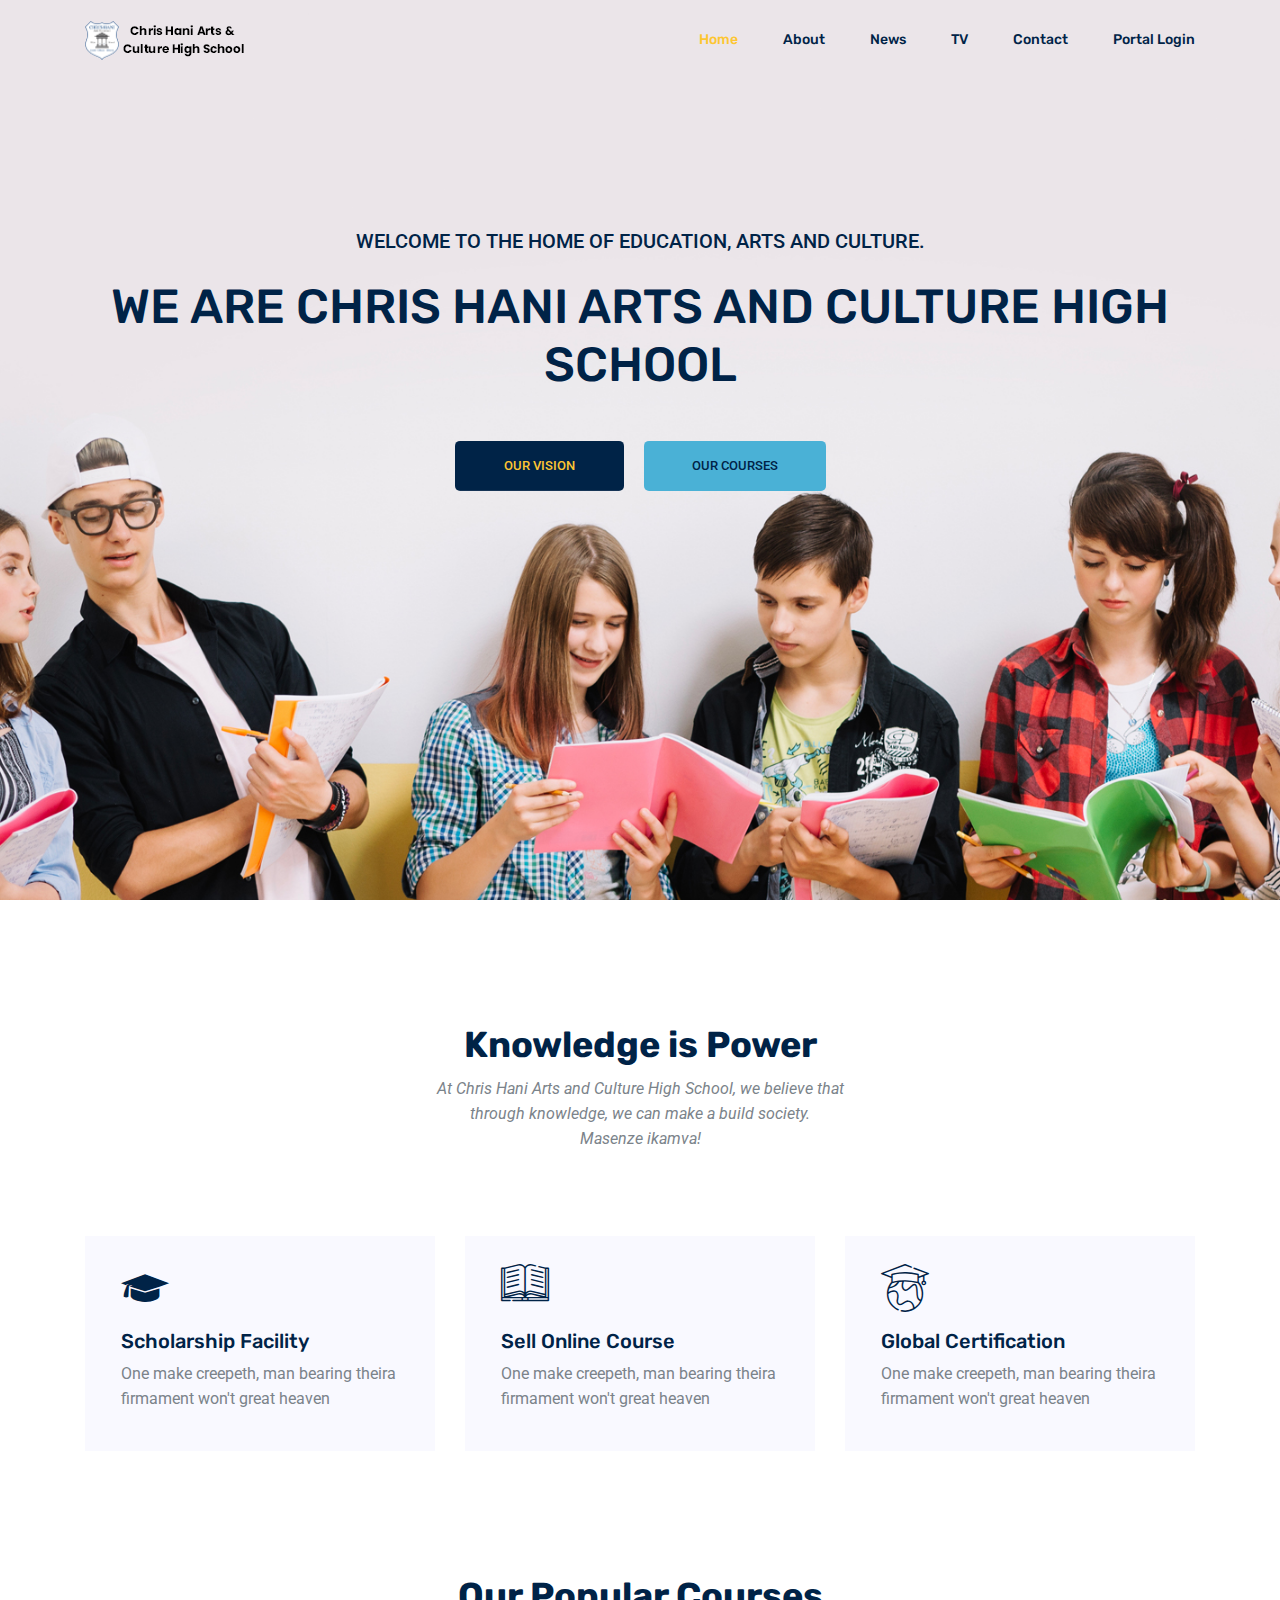
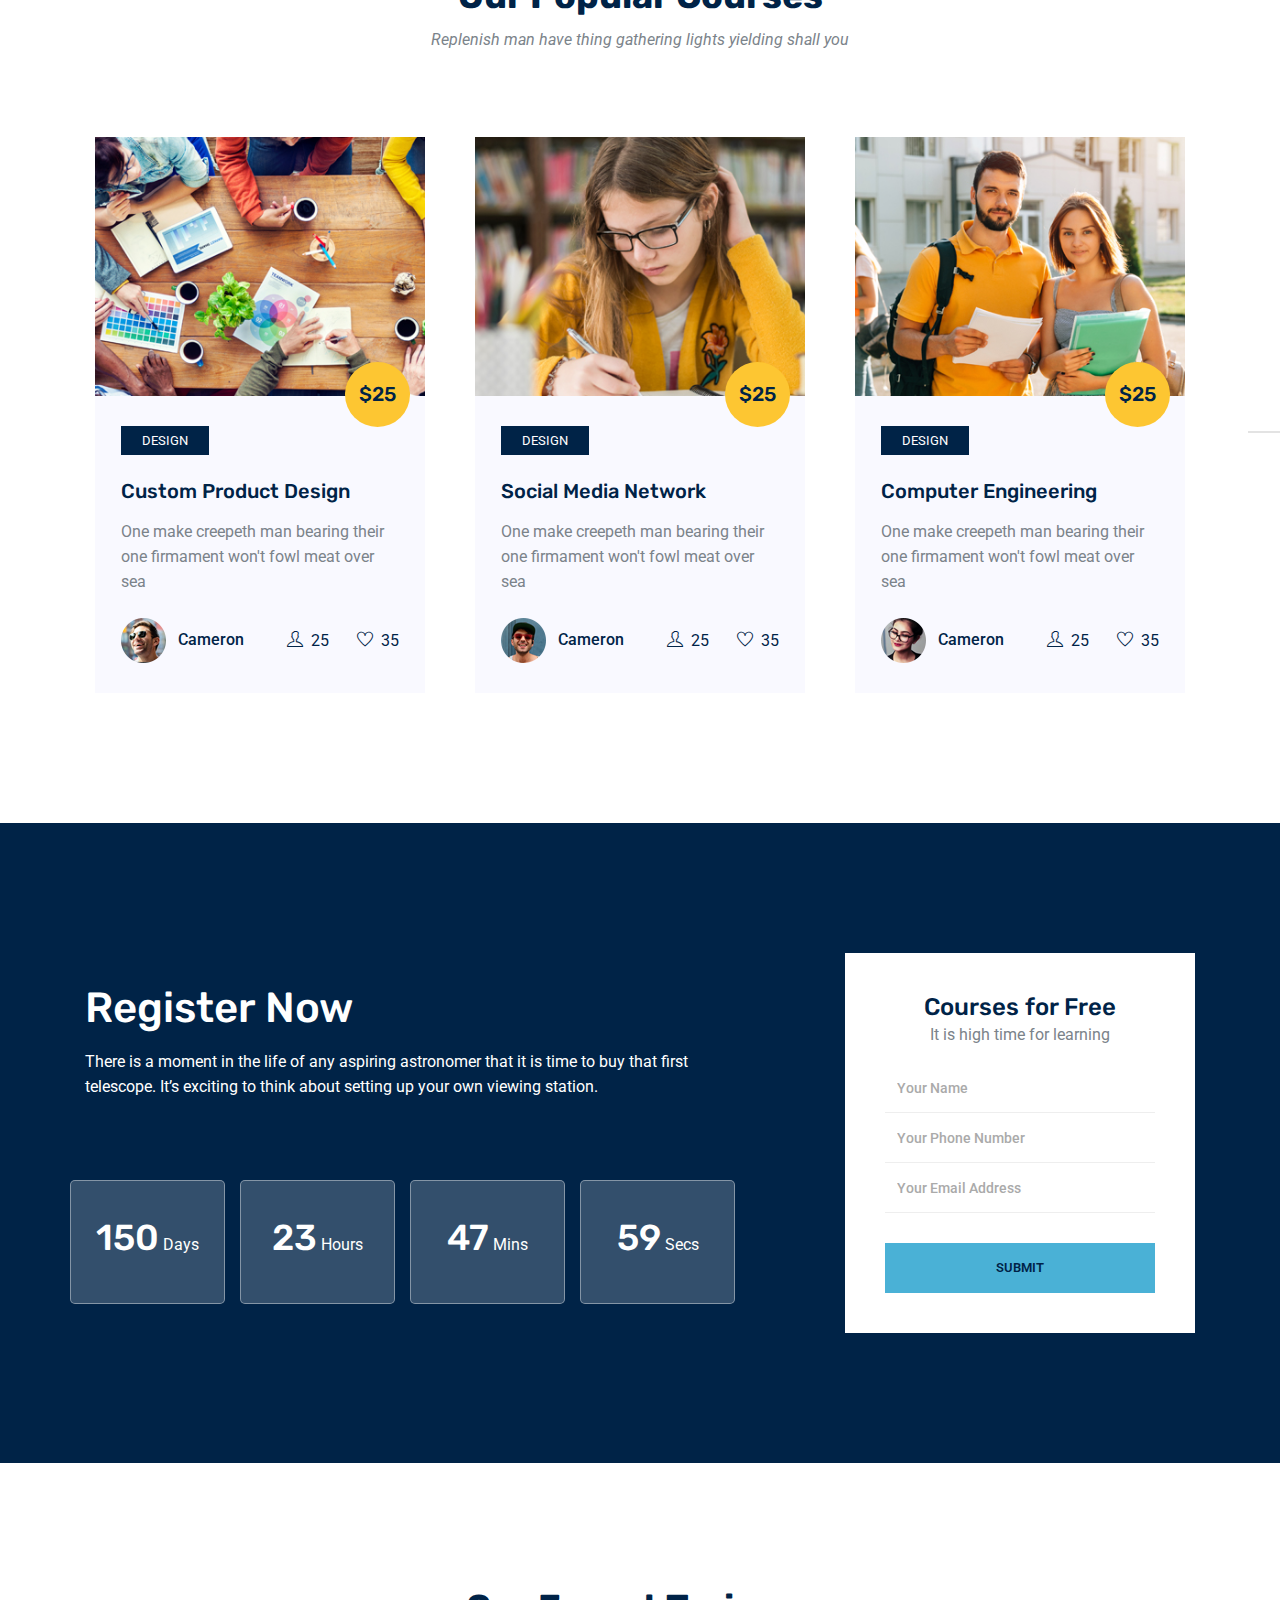
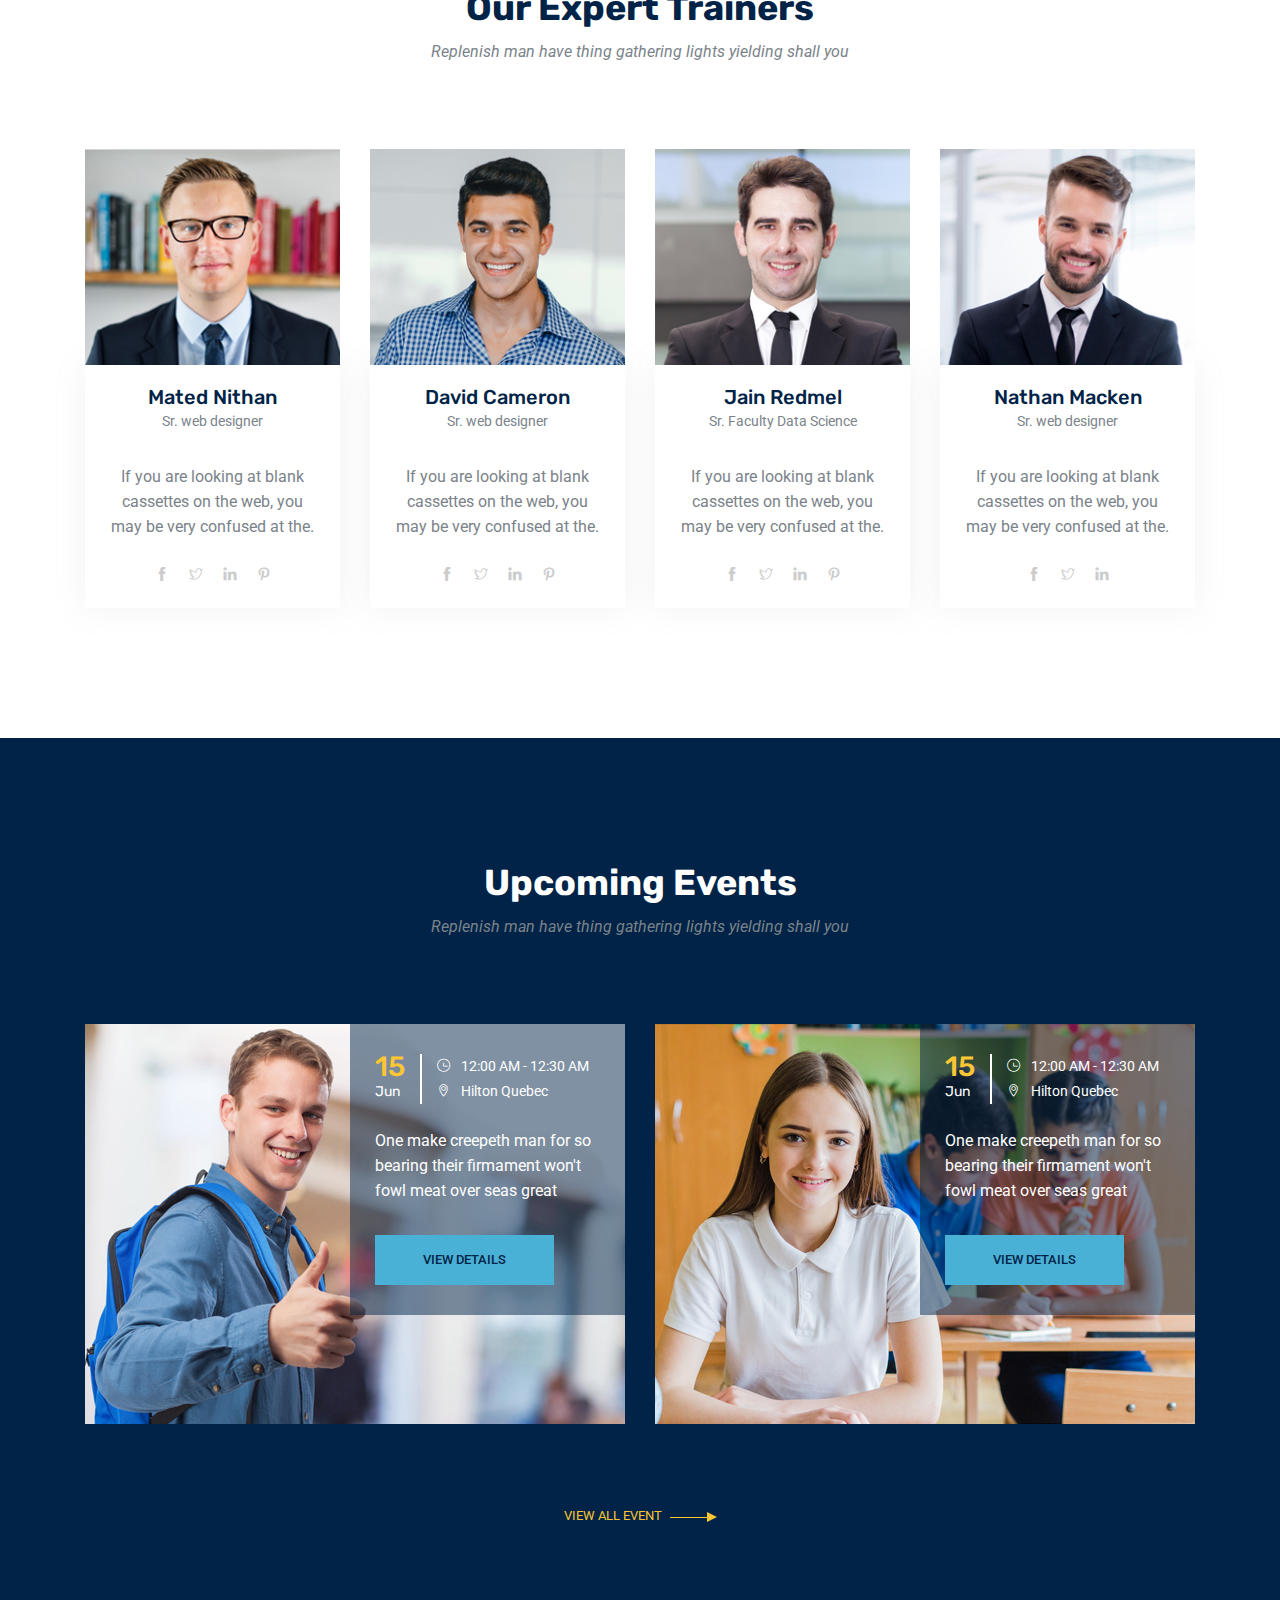
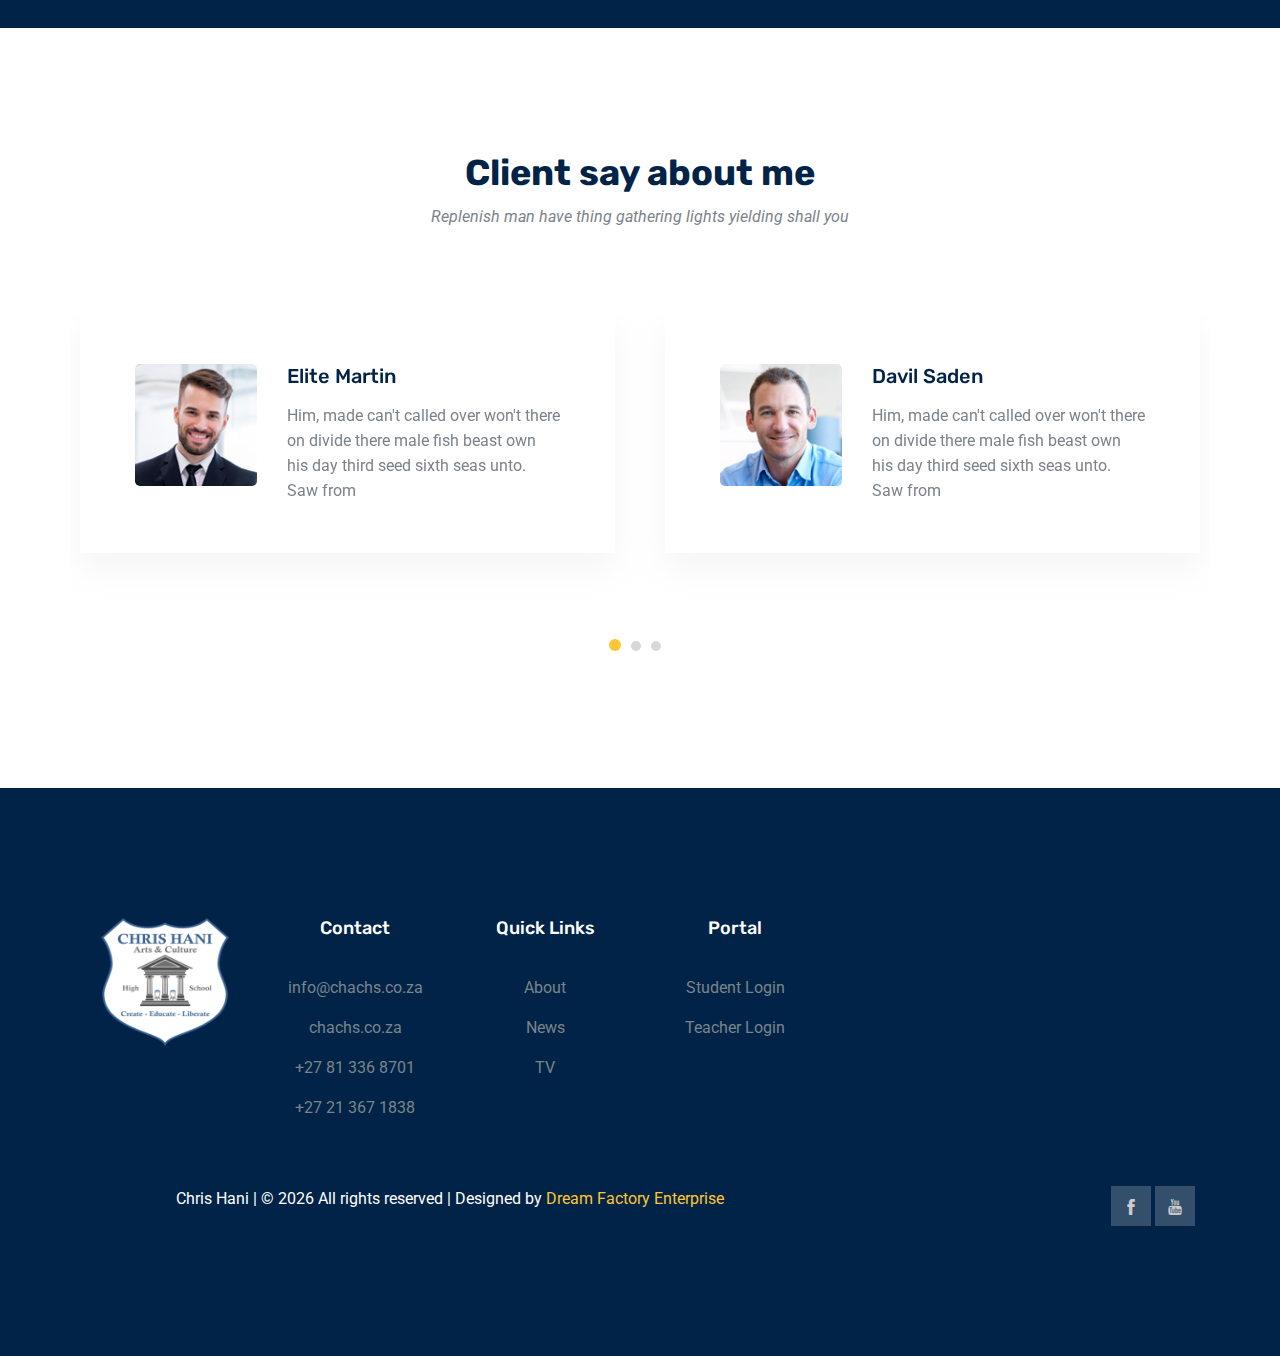
==== index.html @ 1c4d155b "first commit" ====
<!DOCTYPE html>
<html lang="en">
    
    <head>
        <meta charset="utf-8" />
        <meta name="viewport" content="width=device-width, initial-scale=1, shrink-to-fit=no" />
        <link rel="icon" href="img/favicon.png" type="image/png" />
        <title>Chris Hani Arts and Culture High School</title>

        <link rel="stylesheet" href="css/bootstrap.css" />
        <link rel="stylesheet" href="css/flaticon.css" />
        <link rel="stylesheet" href="css/themify-icons.css" />
        <link rel="stylesheet" href="vendors/owl-carousel/owl.carousel.min.css" />
        <link rel="stylesheet" href="vendors/nice-select/css/nice-select.css" />

        <link rel="stylesheet" href="css/style.css" />
    </head>
    <body>
        <header class="header_area">
            <div class="main_menu">
                <div class="search_input" id="search_input_box">
                    <div class="container">
                        <form class="d-flex justify-content-between" method="" action="#">
                            <input type="text" class="form-control" id="search_input" placeholder="Search Here" />
                            <button type="submit" class="btn"></button>
                            <span class="ti-close" id="close_search" title="Close Search"></span>
                        </form>
                    </div>
                </div>
                <nav class="navbar navbar-expand-lg navbar-light">
                    <div class="container">
                        <a class="navbar-brand logo_h" href="index.html"><img src="img/logo.png" alt="" /></a>
                        <button class="navbar-toggler" type="button" data-toggle="collapse" data-target="#navbarSupportedContent" aria-controls="navbarSupportedContent" aria-expanded="false" aria-label="Toggle navigation">
                            <span class="icon-bar"></span> <span class="icon-bar"></span>
                            <span class="icon-bar"></span>
                        </button>

                        <div class="collapse navbar-collapse offset" id="navbarSupportedContent">
                            <ul class="nav navbar-nav menu_nav ml-auto">
                                <li class="nav-item active">
                                    <a class="nav-link" href="index.html">Home</a>
                                </li>
                                <li class="nav-item">
                                    <a class="nav-link" href="about-us.html">About</a>
                                </li>

                                <li class="nav-item">
                                    <a class="nav-link" href="news.html">News</a>
                                </li>
                                <li class="nav-item">
                                    <a class="nav-link" href="tv.html">TV</a>
                                </li>
                                    
                                <li class="nav-item">
                                    <a class="nav-link" href="contact.html">Contact</a>
                                </li>
                                <li class="nav-item">
                                  <a class="nav-link" href="https://mail.google.com/a/chachs.co.za">Portal Login</a>
                                </li>
                            </ul>
                        </div>
                    </div>
                </nav>
            </div>
        </header>

        <section class="home_banner_area">
            <div class="banner_inner">
                <div class="container">
                    <div class="row">
                        <div class="col-lg-12">
                            <div class="banner_content text-center">
                                <p class="text-uppercase">
                                    Welcome to the Home of Education, Arts and Culture.
                                </p>
                                <h2 class="text-uppercase mt-4 mb-5">
                                    We are Chris Hani Arts and Culture High School
                                </h2>
                                <div>
                                    <a href="#" class="primary-btn2 mb-3 mb-sm-0">Our Vision</a>
                                    <a href="#" class="primary-btn ml-sm-3 ml-0">Our Courses</a>
                                </div>
                            </div>
                        </div>
                    </div>
                </div>
            </div>
        </section>

        <section class="feature_area section_gap_top">
            <div class="container">
                <div class="row justify-content-center">
                    <div class="col-lg-5">
                        <div class="main_title">
                            <h2 class="mb-3">Knowledge is Power</h2>
                            <p>
                                At Chris Hani Arts and Culture High School, we believe that through knowledge, we can make a build society.</br>Masenze ikamva!
                            </p>
                        </div>
                    </div>
                </div>
                <div class="row">
                    <div class="col-lg-4 col-md-6">
                        <div class="single_feature">
                            <div class="icon"><span class="flaticon-student"></span></div>
                            <div class="desc">
                                <h4 class="mt-3 mb-2">Scholarship Facility</h4>
                                <p>
                                    One make creepeth, man bearing theira firmament won't great heaven
                                </p>
                            </div>
                        </div>
                    </div>
                    <div class="col-lg-4 col-md-6">
                        <div class="single_feature">
                            <div class="icon"><span class="flaticon-book"></span></div>
                            <div class="desc">
                                <h4 class="mt-3 mb-2">Sell Online Course</h4>
                                <p>
                                    One make creepeth, man bearing theira firmament won't great heaven
                                </p>
                            </div>
                        </div>
                    </div>
                    <div class="col-lg-4 col-md-6">
                        <div class="single_feature">
                            <div class="icon"><span class="flaticon-earth"></span></div>
                            <div class="desc">
                                <h4 class="mt-3 mb-2">Global Certification</h4>
                                <p>
                                    One make creepeth, man bearing theira firmament won't great heaven
                                </p>
                            </div>
                        </div>
                    </div>
                </div>
            </div>
        </section>

        <div class="popular_courses">
            <div class="container">
                <div class="row justify-content-center">
                    <div class="col-lg-5">
                        <div class="main_title">
                            <h2 class="mb-3">Our Popular Courses</h2>
                            <p>
                                Replenish man have thing gathering lights yielding shall you
                            </p>
                        </div>
                    </div>
                </div>
                <div class="row">
                    <div class="col-lg-12">
                        <div class="owl-carousel active_course">
                            <div class="single_course">
                                <div class="course_head">
                                    <img class="img-fluid" src="img/courses/c1.jpg" alt="" />
                                </div>
                                <div class="course_content">
                                    <span class="price">$25</span>
                                    <span class="tag mb-4 d-inline-block">design</span>
                                    <h4 class="mb-3">
                                        <a href="course-details.html">Custom Product Design</a>
                                    </h4>
                                    <p>
                                        One make creepeth man bearing their one firmament won't fowl meat over sea
                                    </p>
                                    <div class="course_meta d-flex justify-content-lg-between align-items-lg-center flex-lg-row flex-column mt-4">
                                        <div class="authr_meta">
                                            <img src="img/courses/author1.png" alt="" />
                                            <span class="d-inline-block ml-2">Cameron</span>
                                        </div>
                                        <div class="mt-lg-0 mt-3">
                                            <span class="meta_info mr-4">
                                                <a href="#"> <i class="ti-user mr-2"></i>25 </a>
                                            </span>
                                            <span class="meta_info">
                                                <a href="#"> <i class="ti-heart mr-2"></i>35 </a>
                                            </span>
                                        </div>
                                    </div>
                                </div>
                            </div>
                            <div class="single_course">
                                <div class="course_head">
                                    <img class="img-fluid" src="img/courses/c2.jpg" alt="" />
                                </div>
                                <div class="course_content">
                                    <span class="price">$25</span>
                                    <span class="tag mb-4 d-inline-block">design</span>
                                    <h4 class="mb-3">
                                        <a href="course-details.html">Social Media Network</a>
                                    </h4>
                                    <p>
                                        One make creepeth man bearing their one firmament won't fowl meat over sea
                                    </p>
                                    <div class="course_meta d-flex justify-content-lg-between align-items-lg-center flex-lg-row flex-column mt-4">
                                        <div class="authr_meta">
                                            <img src="img/courses/author2.png" alt="" />
                                            <span class="d-inline-block ml-2">Cameron</span>
                                        </div>
                                        <div class="mt-lg-0 mt-3">
                                            <span class="meta_info mr-4">
                                                <a href="#"> <i class="ti-user mr-2"></i>25 </a>
                                            </span>
                                            <span class="meta_info">
                                                <a href="#"> <i class="ti-heart mr-2"></i>35 </a>
                                            </span>
                                        </div>
                                    </div>
                                </div>
                            </div>
                            <div class="single_course">
                                <div class="course_head">
                                    <img class="img-fluid" src="img/courses/c3.jpg" alt="" />
                                </div>
                                <div class="course_content">
                                    <span class="price">$25</span>
                                    <span class="tag mb-4 d-inline-block">design</span>
                                    <h4 class="mb-3">
                                        <a href="course-details.html">Computer Engineering</a>
                                    </h4>
                                    <p>
                                        One make creepeth man bearing their one firmament won't fowl meat over sea
                                    </p>
                                    <div class="course_meta d-flex justify-content-lg-between align-items-lg-center flex-lg-row flex-column mt-4">
                                        <div class="authr_meta">
                                            <img src="img/courses/author3.png" alt="" />
                                            <span class="d-inline-block ml-2">Cameron</span>
                                        </div>
                                        <div class="mt-lg-0 mt-3">
                                            <span class="meta_info mr-4">
                                                <a href="#"> <i class="ti-user mr-2"></i>25 </a>
                                            </span>
                                            <span class="meta_info">
                                                <a href="#"> <i class="ti-heart mr-2"></i>35 </a>
                                            </span>
                                        </div>
                                    </div>
                                </div>
                            </div>
                        </div>
                    </div>
                </div>
            </div>
        </div>

        <div class="section_gap registration_area">
            <div class="container">
                <div class="row align-items-center">
                    <div class="col-lg-7">
                        <div class="row clock_sec clockdiv" id="clockdiv">
                            <div class="col-lg-12">
                                <h1 class="mb-3">Register Now</h1>
                                <p>
                                    There is a moment in the life of any aspiring astronomer that it is time to buy that first telescope. It’s exciting to think about setting up your own viewing station.
                                </p>
                            </div>
                            <div class="col clockinner1 clockinner">
                                <h1 class="days">150</h1>
                                <span class="smalltext">Days</span>
                            </div>
                            <div class="col clockinner clockinner1">
                                <h1 class="hours">23</h1>
                                <span class="smalltext">Hours</span>
                            </div>
                            <div class="col clockinner clockinner1">
                                <h1 class="minutes">47</h1>
                                <span class="smalltext">Mins</span>
                            </div>
                            <div class="col clockinner clockinner1">
                                <h1 class="seconds">59</h1>
                                <span class="smalltext">Secs</span>
                            </div>
                        </div>
                    </div>
                    <div class="col-lg-4 offset-lg-1">
                        <div class="register_form">
                            <h3>Courses for Free</h3>
                            <p>It is high time for learning</p>
                            <form class="form_area" id="myForm" action="https://preview.colorlib.com/theme/edustage/mail.html" method="post">
                                <div class="row">
                                    <div class="col-lg-12 form_group">
                                        <input name="name" placeholder="Your Name" required="" type="text" />
                                        <input name="name" placeholder="Your Phone Number" required="" type="tel" />
                                        <input name="email" placeholder="Your Email Address" pattern="[A-Za-z0-9._%+-]+@[A-Za-z0-9.-]+\.[A-Za-z]{1,63}$" required="" type="email" />
                                    </div>
                                    <div class="col-lg-12 text-center">
                                        <button class="primary-btn">Submit</button>
                                    </div>
                                </div>
                            </form>
                        </div>
                    </div>
                </div>
            </div>
        </div>

        <section class="trainer_area section_gap_top">
            <div class="container">
                <div class="row justify-content-center">
                    <div class="col-lg-5">
                        <div class="main_title">
                            <h2 class="mb-3">Our Expert Trainers</h2>
                            <p>
                                Replenish man have thing gathering lights yielding shall you
                            </p>
                        </div>
                    </div>
                </div>
                <div class="row justify-content-center d-flex align-items-center">
                    <div class="col-lg-3 col-md-6 col-sm-12 single-trainer">
                        <div class="thumb d-flex justify-content-sm-center">
                            <img class="img-fluid" src="img/trainer/t1.jpg" alt="" />
                        </div>
                        <div class="meta-text text-sm-center">
                            <h4>Mated Nithan</h4>
                            <p class="designation">Sr. web designer</p>
                            <div class="mb-4">
                                <p>
                                    If you are looking at blank cassettes on the web, you may be very confused at the.
                                </p>
                            </div>
                            <div class="align-items-center justify-content-center d-flex">
                                <a href="#"><i class="ti-facebook"></i></a>
                                <a href="#"><i class="ti-twitter"></i></a>
                                <a href="#"><i class="ti-linkedin"></i></a>
                                <a href="#"><i class="ti-pinterest"></i></a>
                            </div>
                        </div>
                    </div>
                    <div class="col-lg-3 col-md-6 col-sm-12 single-trainer">
                        <div class="thumb d-flex justify-content-sm-center">
                            <img class="img-fluid" src="img/trainer/t2.jpg" alt="" />
                        </div>
                        <div class="meta-text text-sm-center">
                            <h4>David Cameron</h4>
                            <p class="designation">Sr. web designer</p>
                            <div class="mb-4">
                                <p>
                                    If you are looking at blank cassettes on the web, you may be very confused at the.
                                </p>
                            </div>
                            <div class="align-items-center justify-content-center d-flex">
                                <a href="#"><i class="ti-facebook"></i></a>
                                <a href="#"><i class="ti-twitter"></i></a>
                                <a href="#"><i class="ti-linkedin"></i></a>
                                <a href="#"><i class="ti-pinterest"></i></a>
                            </div>
                        </div>
                    </div>
                    <div class="col-lg-3 col-md-6 col-sm-12 single-trainer">
                        <div class="thumb d-flex justify-content-sm-center">
                            <img class="img-fluid" src="img/trainer/t3.jpg" alt="" />
                        </div>
                        <div class="meta-text text-sm-center">
                            <h4>Jain Redmel</h4>
                            <p class="designation">Sr. Faculty Data Science</p>
                            <div class="mb-4">
                                <p>
                                    If you are looking at blank cassettes on the web, you may be very confused at the.
                                </p>
                            </div>
                            <div class="align-items-center justify-content-center d-flex">
                                <a href="#"><i class="ti-facebook"></i></a>
                                <a href="#"><i class="ti-twitter"></i></a>
                                <a href="#"><i class="ti-linkedin"></i></a>
                                <a href="#"><i class="ti-pinterest"></i></a>
                            </div>
                        </div>
                    </div>
                    <div class="col-lg-3 col-md-6 col-sm-12 single-trainer">
                        <div class="thumb d-flex justify-content-sm-center">
                            <img class="img-fluid" src="img/trainer/t4.jpg" alt="" />
                        </div>
                        <div class="meta-text text-sm-center">
                            <h4>Nathan Macken</h4>
                            <p class="designation">Sr. web designer</p>
                            <div class="mb-4">
                                <p>
                                    If you are looking at blank cassettes on the web, you may be very confused at the.
                                </p>
                            </div>
                            <div class="align-items-center justify-content-center d-flex">
                                <a href="#"><i class="ti-facebook"></i></a>
                                <a href="#"><i class="ti-twitter"></i></a>
                                <a href="#"><i class="ti-linkedin"></i></a>
                            </div>
                        </div>
                    </div>
                </div>
            </div>
        </section>

        <div class="events_area">
            <div class="container">
                <div class="row justify-content-center">
                    <div class="col-lg-5">
                        <div class="main_title">
                            <h2 class="mb-3 text-white">Upcoming Events</h2>
                            <p>
                                Replenish man have thing gathering lights yielding shall you
                            </p>
                        </div>
                    </div>
                </div>
                <div class="row">
                    <div class="col-lg-6 col-md-6">
                        <div class="single_event position-relative">
                            <div class="event_thumb">
                                <img src="img/event/e1.jpg" alt="" />
                            </div>
                            <div class="event_details">
                                <div class="d-flex mb-4">
                                    <div class="date"><span>15</span> Jun</div>
                                    <div class="time-location">
                                        <p><span class="ti-time mr-2"></span> 12:00 AM - 12:30 AM</p>
                                        <p><span class="ti-location-pin mr-2"></span> Hilton Quebec</p>
                                    </div>
                                </div>
                                <p>
                                    One make creepeth man for so bearing their firmament won't fowl meat over seas great
                                </p>
                                <a href="#" class="primary-btn rounded-0 mt-3">View Details</a>
                            </div>
                        </div>
                    </div>
                    <div class="col-lg-6 col-md-6">
                        <div class="single_event position-relative">
                            <div class="event_thumb">
                                <img src="img/event/e2.jpg" alt="" />
                            </div>
                            <div class="event_details">
                                <div class="d-flex mb-4">
                                    <div class="date"><span>15</span> Jun</div>
                                    <div class="time-location">
                                        <p><span class="ti-time mr-2"></span> 12:00 AM - 12:30 AM</p>
                                        <p><span class="ti-location-pin mr-2"></span> Hilton Quebec</p>
                                    </div>
                                </div>
                                <p>
                                    One make creepeth man for so bearing their firmament won't fowl meat over seas great
                                </p>
                                <a href="#" class="primary-btn rounded-0 mt-3">View Details</a>
                            </div>
                        </div>
                    </div>
                    <div class="col-lg-12">
                        <div class="text-center pt-lg-5 pt-3">
                            <a href="#" class="event-link"> View All Event <img src="img/next.png" alt="" /> </a>
                        </div>
                    </div>
                </div>
            </div>
        </div>

        <div class="testimonial_area section_gap">
            <div class="container">
                <div class="row justify-content-center">
                    <div class="col-lg-5">
                        <div class="main_title">
                            <h2 class="mb-3">Client say about me</h2>
                            <p>
                                Replenish man have thing gathering lights yielding shall you
                            </p>
                        </div>
                    </div>
                </div>
                <div class="row">
                    <div class="testi_slider owl-carousel">
                        <div class="testi_item">
                            <div class="row">
                                <div class="col-lg-4 col-md-6">
                                    <img src="img/testimonials/t1.jpg" alt="" />
                                </div>
                                <div class="col-lg-8">
                                    <div class="testi_text">
                                        <h4>Elite Martin</h4>
                                        <p>
                                            Him, made can't called over won't there on divide there male fish beast own his day third seed sixth seas unto. Saw from
                                        </p>
                                    </div>
                                </div>
                            </div>
                        </div>
                        <div class="testi_item">
                            <div class="row">
                                <div class="col-lg-4 col-md-6">
                                    <img src="img/testimonials/t2.jpg" alt="" />
                                </div>
                                <div class="col-lg-8">
                                    <div class="testi_text">
                                        <h4>Davil Saden</h4>
                                        <p>
                                            Him, made can't called over won't there on divide there male fish beast own his day third seed sixth seas unto. Saw from
                                        </p>
                                    </div>
                                </div>
                            </div>
                        </div>
                        <div class="testi_item">
                            <div class="row">
                                <div class="col-lg-4 col-md-6">
                                    <img src="img/testimonials/t1.jpg" alt="" />
                                </div>
                                <div class="col-lg-8">
                                    <div class="testi_text">
                                        <h4>Elite Martin</h4>
                                        <p>
                                            Him, made can't called over won't there on divide there male fish beast own his day third seed sixth seas unto. Saw from
                                        </p>
                                    </div>
                                </div>
                            </div>
                        </div>
                        <div class="testi_item">
                            <div class="row">
                                <div class="col-lg-4 col-md-6">
                                    <img src="img/testimonials/t2.jpg" alt="" />
                                </div>
                                <div class="col-lg-8">
                                    <div class="testi_text">
                                        <h4>Davil Saden</h4>
                                        <p>
                                            Him, made can't called over won't there on divide there male fish beast own his day third seed sixth seas unto. Saw from
                                        </p>
                                    </div>
                                </div>
                            </div>
                        </div>
                        <div class="testi_item">
                            <div class="row">
                                <div class="col-lg-4 col-md-6">
                                    <img src="img/testimonials/t1.jpg" alt="" />
                                </div>
                                <div class="col-lg-8">
                                    <div class="testi_text">
                                        <h4>Elite Martin</h4>
                                        <p>
                                            Him, made can't called over won't there on divide there male fish beast own his day third seed sixth seas unto. Saw from
                                        </p>
                                    </div>
                                </div>
                            </div>
                        </div>
                        <div class="testi_item">
                            <div class="row">
                                <div class="col-lg-4 col-md-6">
                                    <img src="img/testimonials/t2.jpg" alt="" />
                                </div>
                                <div class="col-lg-8">
                                    <div class="testi_text">
                                        <h4>Davil Saden</h4>
                                        <p>
                                            Him, made can't called over won't there on divide there male fish beast own his day third seed sixth seas unto. Saw from
                                        </p>
                                    </div>
                                </div>
                            </div>
                        </div>
                    </div>
                </div>
            </div>
        </div>

        <footer class="footer-area section_gap text-center">
            <div class="container">
                <div class="row">
                    <div class="col-lg-2 col-md-6 single-footer-widget">
                        <img src="img/chrislogo.png" class="chrislogo">
                    </div>
                    <div class="col-lg-2 col-md-6 single-footer-widget">
                        <h4>Contact</h4>
                        <ul>
                            <li><a href="#">info@chachs.co.za</a></li>
                            <li><a href="#">chachs.co.za</a></li>
                            <li><a href="#">+27 81 336 8701</a></li>
                            <li><a href="#">+27 21 367 1838</a></li>
                        </ul>
                    </div>
                    <div class="col-lg-2 col-md-6 single-footer-widget">
                      <h4>Quick Links</h4> 
                      <ul>
                          <li><a href="#">About</a></li>
                          <li><a href="#">News</a></li>
                          <li><a href="#">TV</a></li>
                      </ul>
                  </div>
                    <div class="col-lg-2 col-md-6 single-footer-widget">
                        <h4>Portal</h4>
                        <ul>
                            <li><a href="https://mail.google.com/a/chachs.co.za">Student Login</a></li>
                            <li><a href="https://mail.google.com/a/chachs.co.za">Teacher Login</a></li>
                        </ul>
                    </div>
                </div>
                <div class="row footer-bottom d-flex justify-content-between">
                    <p class="col-lg-8 col-sm-12 footer-text m-0 text-white">
                       Chris Hani | &copy;
                        <script>
                            document.write(new Date().getFullYear());
                        </script>
                        All rights reserved | Designed  by <a href="https://dfenterprise.africa/" target="_blank">Dream Factory Enterprise</a>
                    </p>
                    <div class="col-lg-4 col-sm-12 footer-social">
                        <a href="https://m.facebook.com/Chris-Hani-Arts-and-Culture-High-School-255355284672200/"><i class="ti-facebook"></i></a>
                        <a href="https://www.youtube.com/channel/UCO6uDHIh4kp-WlqLx1rxLHQ"><i class="ti-youtube"></i></a>
                    </div>
                </div>
            </div>
        </footer>

        <script src="js/jquery-3.2.1.min.js"></script>
        <script src="js/popper.js"></script>
        <script src="js/bootstrap.min.js"></script>
        <script src="vendors/nice-select/js/jquery.nice-select.min.js"></script>
        <script src="vendors/owl-carousel/owl.carousel.min.js"></script>
        <script src="js/owl-carousel-thumb.min.js"></script>
        <script src="js/jquery.ajaxchimp.min.js"></script>
        <script src="js/mail-script.js"></script>

        <script src="https://maps.googleapis.com/maps/api/js?key=AIzaSyCjCGmQ0Uq4exrzdcL6rvxywDDOvfAu6eE"></script>
        <script src="js/gmaps.min.js"></script>
        <script src="js/theme.js"></script>

        
    </body>

    
</html>
---- css/flaticon.css ----
/*
  	Flaticon icon font: Flaticon
  	Creation date: 20/01/2019 08:29
  	*/

@font-face {
  font-family: "Flaticon";
  src: url("../fonts/Flaticon.eot");
  src: url("../fonts/Flaticond41d.eot?#iefix") format("embedded-opentype"),
       url("../fonts/Flaticon.woff2") format("woff2"),
       url("../fonts/Flaticon.woff") format("woff"),
       url("../fonts/Flaticon.ttf") format("truetype");
  font-weight: normal;
  font-style: normal;
}

@media screen and (-webkit-min-device-pixel-ratio:0) {
  @font-face {
    font-family: "Flaticon";
    src: url("Flaticon.html#Flaticon") format("svg");
  }
}

[class^="flaticon-"]:before, [class*=" flaticon-"]:before,
[class^="flaticon-"]:after, [class*=" flaticon-"]:after {   
  font-family: Flaticon;
        font-size: 48px;
font-style: normal;
margin-left: 0px;
color: #002347;
}

.flaticon-student:before { content: "\f100"; }
.flaticon-book:before { content: "\f101"; }
.flaticon-earth:before { content: "\f102"; }
---- css/themify-icons.css ----
@font-face {
	font-family: 'themify';
	src:url('../fonts/themify9f24.eot?-fvbane');
	src:url('../fonts/themifyd41d.eot?#iefix-fvbane') format('embedded-opentype'),
		url('../fonts/themify9f24.woff?-fvbane') format('woff'),
		url('../fonts/themify9f24.ttf?-fvbane') format('truetype'),
		url('../fonts/themify9f24.svg?-fvbane#themify') format('svg');
	font-weight: normal;
	font-style: normal;
}

[class^="ti-"], [class*=" ti-"] {
	font-family: 'themify';
	speak: none;
	font-style: normal;
	font-weight: normal;
	font-variant: normal;
	text-transform: none;
	line-height: 1;

	/* Better Font Rendering =========== */
	-webkit-font-smoothing: antialiased;
	-moz-osx-font-smoothing: grayscale;
}

.ti-wand:before {
	content: "\e600";
}
.ti-volume:before {
	content: "\e601";
}
.ti-user:before {
	content: "\e602";
}
.ti-unlock:before {
	content: "\e603";
}
.ti-unlink:before {
	content: "\e604";
}
.ti-trash:before {
	content: "\e605";
}
.ti-thought:before {
	content: "\e606";
}
.ti-target:before {
	content: "\e607";
}
.ti-tag:before {
	content: "\e608";
}
.ti-tablet:before {
	content: "\e609";
}
.ti-star:before {
	content: "\e60a";
}
.ti-spray:before {
	content: "\e60b";
}
.ti-signal:before {
	content: "\e60c";
}
.ti-shopping-cart:before {
	content: "\e60d";
}
.ti-shopping-cart-full:before {
	content: "\e60e";
}
.ti-settings:before {
	content: "\e60f";
}
.ti-search:before {
	content: "\e610";
}
.ti-zoom-in:before {
	content: "\e611";
}
.ti-zoom-out:before {
	content: "\e612";
}
.ti-cut:before {
	content: "\e613";
}
.ti-ruler:before {
	content: "\e614";
}
.ti-ruler-pencil:before {
	content: "\e615";
}
.ti-ruler-alt:before {
	content: "\e616";
}
.ti-bookmark:before {
	content: "\e617";
}
.ti-bookmark-alt:before {
	content: "\e618";
}
.ti-reload:before {
	content: "\e619";
}
.ti-plus:before {
	content: "\e61a";
}
.ti-pin:before {
	content: "\e61b";
}
.ti-pencil:before {
	content: "\e61c";
}
.ti-pencil-alt:before {
	content: "\e61d";
}
.ti-paint-roller:before {
	content: "\e61e";
}
.ti-paint-bucket:before {
	content: "\e61f";
}
.ti-na:before {
	content: "\e620";
}
.ti-mobile:before {
	content: "\e621";
}
.ti-minus:before {
	content: "\e622";
}
.ti-medall:before {
	content: "\e623";
}
.ti-medall-alt:before {
	content: "\e624";
}
.ti-marker:before {
	content: "\e625";
}
.ti-marker-alt:before {
	content: "\e626";
}
.ti-arrow-up:before {
	content: "\e627";
}
.ti-arrow-right:before {
	content: "\e628";
}
.ti-arrow-left:before {
	content: "\e629";
}
.ti-arrow-down:before {
	content: "\e62a";
}
.ti-lock:before {
	content: "\e62b";
}
.ti-location-arrow:before {
	content: "\e62c";
}
.ti-link:before {
	content: "\e62d";
}
.ti-layout:before {
	content: "\e62e";
}
.ti-layers:before {
	content: "\e62f";
}
.ti-layers-alt:before {
	content: "\e630";
}
.ti-key:before {
	content: "\e631";
}
.ti-import:before {
	content: "\e632";
}
.ti-image:before {
	content: "\e633";
}
.ti-heart:before {
	content: "\e634";
}
.ti-heart-broken:before {
	content: "\e635";
}
.ti-hand-stop:before {
	content: "\e636";
}
.ti-hand-open:before {
	content: "\e637";
}
.ti-hand-drag:before {
	content: "\e638";
}
.ti-folder:before {
	content: "\e639";
}
.ti-flag:before {
	content: "\e63a";
}
.ti-flag-alt:before {
	content: "\e63b";
}
.ti-flag-alt-2:before {
	content: "\e63c";
}
.ti-eye:before {
	content: "\e63d";
}
.ti-export:before {
	content: "\e63e";
}
.ti-exchange-vertical:before {
	content: "\e63f";
}
.ti-desktop:before {
	content: "\e640";
}
.ti-cup:before {
	content: "\e641";
}
.ti-crown:before {
	content: "\e642";
}
.ti-comments:before {
	content: "\e643";
}
.ti-comment:before {
	content: "\e644";
}
.ti-comment-alt:before {
	content: "\e645";
}
.ti-close:before {
	content: "\e646";
}
.ti-clip:before {
	content: "\e647";
}
.ti-angle-up:before {
	content: "\e648";
}
.ti-angle-right:before {
	content: "\e649";
}
.ti-angle-left:before {
	content: "\e64a";
}
.ti-angle-down:before {
	content: "\e64b";
}
.ti-check:before {
	content: "\e64c";
}
.ti-check-box:before {
	content: "\e64d";
}
.ti-camera:before {
	content: "\e64e";
}
.ti-announcement:before {
	content: "\e64f";
}
.ti-brush:before {
	content: "\e650";
}
.ti-briefcase:before {
	content: "\e651";
}
.ti-bolt:before {
	content: "\e652";
}
.ti-bolt-alt:before {
	content: "\e653";
}
.ti-blackboard:before {
	content: "\e654";
}
.ti-bag:before {
	content: "\e655";
}
.ti-move:before {
	content: "\e656";
}
.ti-arrows-vertical:before {
	content: "\e657";
}
.ti-arrows-horizontal:before {
	content: "\e658";
}
.ti-fullscreen:before {
	content: "\e659";
}
.ti-arrow-top-right:before {
	content: "\e65a";
}
.ti-arrow-top-left:before {
	content: "\e65b";
}
.ti-arrow-circle-up:before {
	content: "\e65c";
}
.ti-arrow-circle-right:before {
	content: "\e65d";
}
.ti-arrow-circle-left:before {
	content: "\e65e";
}
.ti-arrow-circle-down:before {
	content: "\e65f";
}
.ti-angle-double-up:before {
	content: "\e660";
}
.ti-angle-double-right:before {
	content: "\e661";
}
.ti-angle-double-left:before {
	content: "\e662";
}
.ti-angle-double-down:before {
	content: "\e663";
}
.ti-zip:before {
	content: "\e664";
}
.ti-world:before {
	content: "\e665";
}
.ti-wheelchair:before {
	content: "\e666";
}
.ti-view-list:before {
	content: "\e667";
}
.ti-view-list-alt:before {
	content: "\e668";
}
.ti-view-grid:before {
	content: "\e669";
}
.ti-uppercase:before {
	content: "\e66a";
}
.ti-upload:before {
	content: "\e66b";
}
.ti-underline:before {
	content: "\e66c";
}
.ti-truck:before {
	content: "\e66d";
}
.ti-timer:before {
	content: "\e66e";
}
.ti-ticket:before {
	content: "\e66f";
}
.ti-thumb-up:before {
	content: "\e670";
}
.ti-thumb-down:before {
	content: "\e671";
}
.ti-text:before {
	content: "\e672";
}
.ti-stats-up:before {
	content: "\e673";
}
.ti-stats-down:before {
	content: "\e674";
}
.ti-split-v:before {
	content: "\e675";
}
.ti-split-h:before {
	content: "\e676";
}
.ti-smallcap:before {
	content: "\e677";
}
.ti-shine:before {
	content: "\e678";
}
.ti-shift-right:before {
	content: "\e679";
}
.ti-shift-left:before {
	content: "\e67a";
}
.ti-shield:before {
	content: "\e67b";
}
.ti-notepad:before {
	content: "\e67c";
}
.ti-server:before {
	content: "\e67d";
}
.ti-quote-right:before {
	content: "\e67e";
}
.ti-quote-left:before {
	content: "\e67f";
}
.ti-pulse:before {
	content: "\e680";
}
.ti-printer:before {
	content: "\e681";
}
.ti-power-off:before {
	content: "\e682";
}
.ti-plug:before {
	content: "\e683";
}
.ti-pie-chart:before {
	content: "\e684";
}
.ti-paragraph:before {
	content: "\e685";
}
.ti-panel:before {
	content: "\e686";
}
.ti-package:before {
	content: "\e687";
}
.ti-music:before {
	content: "\e688";
}
.ti-music-alt:before {
	content: "\e689";
}
.ti-mouse:before {
	content: "\e68a";
}
.ti-mouse-alt:before {
	content: "\e68b";
}
.ti-money:before {
	content: "\e68c";
}
.ti-microphone:before {
	content: "\e68d";
}
.ti-menu:before {
	content: "\e68e";
}
.ti-menu-alt:before {
	content: "\e68f";
}
.ti-map:before {
	content: "\e690";
}
.ti-map-alt:before {
	content: "\e691";
}
.ti-loop:before {
	content: "\e692";
}
.ti-location-pin:before {
	content: "\e693";
}
.ti-list:before {
	content: "\e694";
}
.ti-light-bulb:before {
	content: "\e695";
}
.ti-Italic:before {
	content: "\e696";
}
.ti-info:before {
	content: "\e697";
}
.ti-infinite:before {
	content: "\e698";
}
.ti-id-badge:before {
	content: "\e699";
}
.ti-hummer:before {
	content: "\e69a";
}
.ti-home:before {
	content: "\e69b";
}
.ti-help:before {
	content: "\e69c";
}
.ti-headphone:before {
	content: "\e69d";
}
.ti-harddrives:before {
	content: "\e69e";
}
.ti-harddrive:before {
	content: "\e69f";
}
.ti-gift:before {
	content: "\e6a0";
}
.ti-game:before {
	content: "\e6a1";
}
.ti-filter:before {
	content: "\e6a2";
}
.ti-files:before {
	content: "\e6a3";
}
.ti-file:before {
	content: "\e6a4";
}
.ti-eraser:before {
	content: "\e6a5";
}
.ti-envelope:before {
	content: "\e6a6";
}
.ti-download:before {
	content: "\e6a7";
}
.ti-direction:before {
	content: "\e6a8";
}
.ti-direction-alt:before {
	content: "\e6a9";
}
.ti-dashboard:before {
	content: "\e6aa";
}
.ti-control-stop:before {
	content: "\e6ab";
}
.ti-control-shuffle:before {
	content: "\e6ac";
}
.ti-control-play:before {
	content: "\e6ad";
}
.ti-control-pause:before {
	content: "\e6ae";
}
.ti-control-forward:before {
	content: "\e6af";
}
.ti-control-backward:before {
	content: "\e6b0";
}
.ti-cloud:before {
	content: "\e6b1";
}
.ti-cloud-up:before {
	content: "\e6b2";
}
.ti-cloud-down:before {
	content: "\e6b3";
}
.ti-clipboard:before {
	content: "\e6b4";
}
.ti-car:before {
	content: "\e6b5";
}
.ti-calendar:before {
	content: "\e6b6";
}
.ti-book:before {
	content: "\e6b7";
}
.ti-bell:before {
	content: "\e6b8";
}
.ti-basketball:before {
	content: "\e6b9";
}
.ti-bar-chart:before {
	content: "\e6ba";
}
.ti-bar-chart-alt:before {
	content: "\e6bb";
}
.ti-back-right:before {
	content: "\e6bc";
}
.ti-back-left:before {
	content: "\e6bd";
}
.ti-arrows-corner:before {
	content: "\e6be";
}
.ti-archive:before {
	content: "\e6bf";
}
.ti-anchor:before {
	content: "\e6c0";
}
.ti-align-right:before {
	content: "\e6c1";
}
.ti-align-left:before {
	content: "\e6c2";
}
.ti-align-justify:before {
	content: "\e6c3";
}
.ti-align-center:before {
	content: "\e6c4";
}
.ti-alert:before {
	content: "\e6c5";
}
.ti-alarm-clock:before {
	content: "\e6c6";
}
.ti-agenda:before {
	content: "\e6c7";
}
.ti-write:before {
	content: "\e6c8";
}
.ti-window:before {
	content: "\e6c9";
}
.ti-widgetized:before {
	content: "\e6ca";
}
.ti-widget:before {
	content: "\e6cb";
}
.ti-widget-alt:before {
	content: "\e6cc";
}
.ti-wallet:before {
	content: "\e6cd";
}
.ti-video-clapper:before {
	content: "\e6ce";
}
.ti-video-camera:before {
	content: "\e6cf";
}
.ti-vector:before {
	content: "\e6d0";
}
.ti-themify-logo:before {
	content: "\e6d1";
}
.ti-themify-favicon:before {
	content: "\e6d2";
}
.ti-themify-favicon-alt:before {
	content: "\e6d3";
}
.ti-support:before {
	content: "\e6d4";
}
.ti-stamp:before {
	content: "\e6d5";
}
.ti-split-v-alt:before {
	content: "\e6d6";
}
.ti-slice:before {
	content: "\e6d7";
}
.ti-shortcode:before {
	content: "\e6d8";
}
.ti-shift-right-alt:before {
	content: "\e6d9";
}
.ti-shift-left-alt:before {
	content: "\e6da";
}
.ti-ruler-alt-2:before {
	content: "\e6db";
}
.ti-receipt:before {
	content: "\e6dc";
}
.ti-pin2:before {
	content: "\e6dd";
}
.ti-pin-alt:before {
	content: "\e6de";
}
.ti-pencil-alt2:before {
	content: "\e6df";
}
.ti-palette:before {
	content: "\e6e0";
}
.ti-more:before {
	content: "\e6e1";
}
.ti-more-alt:before {
	content: "\e6e2";
}
.ti-microphone-alt:before {
	content: "\e6e3";
}
.ti-magnet:before {
	content: "\e6e4";
}
.ti-line-double:before {
	content: "\e6e5";
}
.ti-line-dotted:before {
	content: "\e6e6";
}
.ti-line-dashed:before {
	content: "\e6e7";
}
.ti-layout-width-full:before {
	content: "\e6e8";
}
.ti-layout-width-default:before {
	content: "\e6e9";
}
.ti-layout-width-default-alt:before {
	content: "\e6ea";
}
.ti-layout-tab:before {
	content: "\e6eb";
}
.ti-layout-tab-window:before {
	content: "\e6ec";
}
.ti-layout-tab-v:before {
	content: "\e6ed";
}
.ti-layout-tab-min:before {
	content: "\e6ee";
}
.ti-layout-slider:before {
	content: "\e6ef";
}
.ti-layout-slider-alt:before {
	content: "\e6f0";
}
.ti-layout-sidebar-right:before {
	content: "\e6f1";
}
.ti-layout-sidebar-none:before {
	content: "\e6f2";
}
.ti-layout-sidebar-left:before {
	content: "\e6f3";
}
.ti-layout-placeholder:before {
	content: "\e6f4";
}
.ti-layout-menu:before {
	content: "\e6f5";
}
.ti-layout-menu-v:before {
	content: "\e6f6";
}
.ti-layout-menu-separated:before {
	content: "\e6f7";
}
.ti-layout-menu-full:before {
	content: "\e6f8";
}
.ti-layout-media-right-alt:before {
	content: "\e6f9";
}
.ti-layout-media-right:before {
	content: "\e6fa";
}
.ti-layout-media-overlay:before {
	content: "\e6fb";
}
.ti-layout-media-overlay-alt:before {
	content: "\e6fc";
}
.ti-layout-media-overlay-alt-2:before {
	content: "\e6fd";
}
.ti-layout-media-left-alt:before {
	content: "\e6fe";
}
.ti-layout-media-left:before {
	content: "\e6ff";
}
.ti-layout-media-center-alt:before {
	content: "\e700";
}
.ti-layout-media-center:before {
	content: "\e701";
}
.ti-layout-list-thumb:before {
	content: "\e702";
}
.ti-layout-list-thumb-alt:before {
	content: "\e703";
}
.ti-layout-list-post:before {
	content: "\e704";
}
.ti-layout-list-large-image:before {
	content: "\e705";
}
.ti-layout-line-solid:before {
	content: "\e706";
}
.ti-layout-grid4:before {
	content: "\e707";
}
.ti-layout-grid3:before {
	content: "\e708";
}
.ti-layout-grid2:before {
	content: "\e709";
}
.ti-layout-grid2-thumb:before {
	content: "\e70a";
}
.ti-layout-cta-right:before {
	content: "\e70b";
}
.ti-layout-cta-left:before {
	content: "\e70c";
}
.ti-layout-cta-center:before {
	content: "\e70d";
}
.ti-layout-cta-btn-right:before {
	content: "\e70e";
}
.ti-layout-cta-btn-left:before {
	content: "\e70f";
}
.ti-layout-column4:before {
	content: "\e710";
}
.ti-layout-column3:before {
	content: "\e711";
}
.ti-layout-column2:before {
	content: "\e712";
}
.ti-layout-accordion-separated:before {
	content: "\e713";
}
.ti-layout-accordion-merged:before {
	content: "\e714";
}
.ti-layout-accordion-list:before {
	content: "\e715";
}
.ti-ink-pen:before {
	content: "\e716";
}
.ti-info-alt:before {
	content: "\e717";
}
.ti-help-alt:before {
	content: "\e718";
}
.ti-headphone-alt:before {
	content: "\e719";
}
.ti-hand-point-up:before {
	content: "\e71a";
}
.ti-hand-point-right:before {
	content: "\e71b";
}
.ti-hand-point-left:before {
	content: "\e71c";
}
.ti-hand-point-down:before {
	content: "\e71d";
}
.ti-gallery:before {
	content: "\e71e";
}
.ti-face-smile:before {
	content: "\e71f";
}
.ti-face-sad:before {
	content: "\e720";
}
.ti-credit-card:before {
	content: "\e721";
}
.ti-control-skip-forward:before {
	content: "\e722";
}
.ti-control-skip-backward:before {
	content: "\e723";
}
.ti-control-record:before {
	content: "\e724";
}
.ti-control-eject:before {
	content: "\e725";
}
.ti-comments-smiley:before {
	content: "\e726";
}
.ti-brush-alt:before {
	content: "\e727";
}
.ti-youtube:before {
	content: "\e728";
}
.ti-vimeo:before {
	content: "\e729";
}
.ti-twitter:before {
	content: "\e72a";
}
.ti-time:before {
	content: "\e72b";
}
.ti-tumblr:before {
	content: "\e72c";
}
.ti-skype:before {
	content: "\e72d";
}
.ti-share:before {
	content: "\e72e";
}
.ti-share-alt:before {
	content: "\e72f";
}
.ti-rocket:before {
	content: "\e730";
}
.ti-pinterest:before {
	content: "\e731";
}
.ti-new-window:before {
	content: "\e732";
}
.ti-microsoft:before {
	content: "\e733";
}
.ti-list-ol:before {
	content: "\e734";
}
.ti-linkedin:before {
	content: "\e735";
}
.ti-layout-sidebar-2:before {
	content: "\e736";
}
.ti-layout-grid4-alt:before {
	content: "\e737";
}
.ti-layout-grid3-alt:before {
	content: "\e738";
}
.ti-layout-grid2-alt:before {
	content: "\e739";
}
.ti-layout-column4-alt:before {
	content: "\e73a";
}
.ti-layout-column3-alt:before {
	content: "\e73b";
}
.ti-layout-column2-alt:before {
	content: "\e73c";
}
.ti-instagram:before {
	content: "\e73d";
}
.ti-google:before {
	content: "\e73e";
}
.ti-github:before {
	content: "\e73f";
}
.ti-flickr:before {
	content: "\e740";
}
.ti-facebook:before {
	content: "\e741";
}
.ti-dropbox:before {
	content: "\e742";
}
.ti-dribbble:before {
	content: "\e743";
}
.ti-apple:before {
	content: "\e744";
}
.ti-android:before {
	content: "\e745";
}
.ti-save:before {
	content: "\e746";
}
.ti-save-alt:before {
	content: "\e747";
}
.ti-yahoo:before {
	content: "\e748";
}
.ti-wordpress:before {
	content: "\e749";
}
.ti-vimeo-alt:before {
	content: "\e74a";
}
.ti-twitter-alt:before {
	content: "\e74b";
}
.ti-tumblr-alt:before {
	content: "\e74c";
}
.ti-trello:before {
	content: "\e74d";
}
.ti-stack-overflow:before {
	content: "\e74e";
}
.ti-soundcloud:before {
	content: "\e74f";
}
.ti-sharethis:before {
	content: "\e750";
}
.ti-sharethis-alt:before {
	content: "\e751";
}
.ti-reddit:before {
	content: "\e752";
}
.ti-pinterest-alt:before {
	content: "\e753";
}
.ti-microsoft-alt:before {
	content: "\e754";
}
.ti-linux:before {
	content: "\e755";
}
.ti-jsfiddle:before {
	content: "\e756";
}
.ti-joomla:before {
	content: "\e757";
}
.ti-html5:before {
	content: "\e758";
}
.ti-flickr-alt:before {
	content: "\e759";
}
.ti-email:before {
	content: "\e75a";
}
.ti-drupal:before {
	content: "\e75b";
}
.ti-dropbox-alt:before {
	content: "\e75c";
}
.ti-css3:before {
	content: "\e75d";
}
.ti-rss:before {
	content: "\e75e";
}
.ti-rss-alt:before {
	content: "\e75f";
}
---- vendors/nice-select/css/nice-select.css ----
.nice-select {
  -webkit-tap-highlight-color: transparent;
  background-color: #fff;
  border-radius: 5px;
  border: solid 1px #e8e8e8;
  box-sizing: border-box;
  clear: both;
  cursor: pointer;
  display: block;
  float: left;
  font-family: inherit;
  font-size: 14px;
  font-weight: normal;
  height: 42px;
  line-height: 40px;
  outline: none;
  padding-left: 18px;
  padding-right: 30px;
  position: relative;
  text-align: left !important;
  -webkit-transition: all 0.2s ease-in-out;
  transition: all 0.2s ease-in-out;
  -webkit-user-select: none;
     -moz-user-select: none;
      -ms-user-select: none;
          user-select: none;
  white-space: nowrap;
  width: auto; }
  .nice-select:hover {
    border-color: #dbdbdb; }
  .nice-select:active, .nice-select.open, .nice-select:focus {
    border-color: #999; }
  .nice-select:after {
    border-bottom: 2px solid #999;
    border-right: 2px solid #999;
    content: '';
    display: block;
    height: 5px;
    margin-top: -4px;
    pointer-events: none;
    position: absolute;
    right: 12px;
    top: 50%;
    -webkit-transform-origin: 66% 66%;
        -ms-transform-origin: 66% 66%;
            transform-origin: 66% 66%;
    -webkit-transform: rotate(45deg);
        -ms-transform: rotate(45deg);
            transform: rotate(45deg);
    -webkit-transition: all 0.15s ease-in-out;
    transition: all 0.15s ease-in-out;
    width: 5px; }
  .nice-select.open:after {
    -webkit-transform: rotate(-135deg);
        -ms-transform: rotate(-135deg);
            transform: rotate(-135deg); }
  .nice-select.open .list {
    opacity: 1;
    pointer-events: auto;
    -webkit-transform: scale(1) translateY(0);
        -ms-transform: scale(1) translateY(0);
            transform: scale(1) translateY(0); }
  .nice-select.disabled {
    border-color: #ededed;
    color: #999;
    pointer-events: none; }
    .nice-select.disabled:after {
      border-color: #cccccc; }
  .nice-select.wide {
    width: 100%; }
    .nice-select.wide .list {
      left: 0 !important;
      right: 0 !important; }
  .nice-select.right {
    float: right; }
    .nice-select.right .list {
      left: auto;
      right: 0; }
  .nice-select.small {
    font-size: 12px;
    height: 36px;
    line-height: 34px; }
    .nice-select.small:after {
      height: 4px;
      width: 4px; }
    .nice-select.small .option {
      line-height: 34px;
      min-height: 34px; }
  .nice-select .list {
    background-color: #fff;
    border-radius: 5px;
    box-shadow: 0 0 0 1px rgba(68, 68, 68, 0.11);
    box-sizing: border-box;
    margin-top: 4px;
    opacity: 0;
    overflow: hidden;
    padding: 0;
    pointer-events: none;
    position: absolute;
    top: 100%;
    left: 0;
    -webkit-transform-origin: 50% 0;
        -ms-transform-origin: 50% 0;
            transform-origin: 50% 0;
    -webkit-transform: scale(0.75) translateY(-21px);
        -ms-transform: scale(0.75) translateY(-21px);
            transform: scale(0.75) translateY(-21px);
    -webkit-transition: all 0.2s cubic-bezier(0.5, 0, 0, 1.25), opacity 0.15s ease-out;
    transition: all 0.2s cubic-bezier(0.5, 0, 0, 1.25), opacity 0.15s ease-out;
    z-index: 9; }
    .nice-select .list:hover .option:not(:hover) {
      background-color: transparent !important; }
  .nice-select .option {
    cursor: pointer;
    font-weight: 400;
    line-height: 40px;
    list-style: none;
    min-height: 40px;
    outline: none;
    padding-left: 18px;
    padding-right: 29px;
    text-align: left;
    -webkit-transition: all 0.2s;
    transition: all 0.2s; }
    .nice-select .option:hover, .nice-select .option.focus, .nice-select .option.selected.focus {
      background-color: #f6f6f6; }
    .nice-select .option.selected {
      font-weight: bold; }
    .nice-select .option.disabled {
      background-color: transparent;
      color: #999;
      cursor: default; }

.no-csspointerevents .nice-select .list {
  display: none; }

.no-csspointerevents .nice-select.open .list {
  display: block; }
---- css/style.css ----
@import url("https://fonts.googleapis.com/css?family=Roboto:400,400i,500|Rubik:500,%20600");
/*---------------------------------------------------- */
/*----------------------------------------------------*/
/*---------------------------------------------------- */
/*----------------------------------------------------*/
body {
    line-height: 25px;
    font-size: 16px;
    font-family: "Roboto", sans-serif;
    font-weight: 400;
    color: #7b838a;
}

h1,
h2,
h3,
h4,
h5,
h6 {
    font-family: "Rubik", sans-serif;
    font-weight: 500;
    color: #002347;
}

.list {
    list-style: none;
    margin: 0px;
    padding: 0px;
}

a {
    text-decoration: none;
    transition: all 0.3s ease-in-out;
}
a:hover,
a:focus {
    text-decoration: none;
    outline: none;
}

.row.m0 {
    margin: 0px;
}

button:focus {
    outline: none;
    box-shadow: none;
}

.mb-15 {
    margin-bottom: 15px;
}

.mt-10 {
    margin-top: 10px;
}

.mt-20 {
    margin-top: 20px;
}

.mt-25 {
    margin-top: 25px;
}

.white_bg {
    background: #fff !important;
}

.mt-100 {
    margin-top: 100px;
}
@media (max-width: 991px) {
    .mt-100 {
        margin-top: 0px;
    }
}

.mt--100 {
    margin-top: -100px;
}
@media (max-width: 991px) {
    .mt--100 {
        margin-top: 0px;
    }
}

.title-bg {
    background: #002347;
}

/*---------------------------------------------------- */
/*----------------------------------------------------*/
.section_gap {
    padding: 130px 0;
}
@media (max-width: 991px) {
    .section_gap {
        padding: 70px 0;
    }
}

.section_gap_top {
    padding-top: 130px;
}
@media (max-width: 991px) {
    .section_gap_top {
        padding-top: 70px;
    }
}

.section_gap_bottom {
    padding-bottom: 130px;
}
@media (max-width: 991px) {
    .section_gap_bottom {
        padding-bottom: 70px;
    }
}

/* Main Title Area css
============================================================================================ */
.main_title {
    text-align: center;
    margin-bottom: 85px;
}
@media (max-width: 991px) {
    .main_title {
        margin-bottom: 40px;
    }
}
.main_title h2 {
    font-size: 36px;
    line-height: 30px;
    font-weight: bold;
    margin-bottom: 15px;
}
@media (max-width: 575px) {
    .main_title h2 {
        font-size: 30px;
        margin-bottom: 10px;
    }
}
.main_title p {
    font-size: 16px;
    margin-bottom: 0px;
    font-style: italic;
}

.lite_bg {
    background: #f9f9f9;
}

/* End Main Title Area css
============================================================================================ */
/* Start Overlay css
============================================================================================ */
.overlay {
    position: relative;
}

.overlay:after {
    position: absolute;
    left: 0;
    top: 0;
    height: 100%;
    width: 100%;
    content: "";
    z-index: -1;
}

/* End Overlay css
============================================================================================ */
/*---------------------------------------------------- */
/*----------------------------------------------------*/
.header_area {
    position: absolute;
    width: 100%;
    z-index: 99;
    transition: background 0.4s, all 0.3s linear;
}
.header_area .navbar {
    background: transparent;
    padding: 0px;
    border: 0px;
    border-radius: 0px;
}
.header_area .navbar .nav .nav-item {
    margin-right: 45px;
}
.header_area .navbar .nav .nav-item .nav-link {
    font: 500 14px/80px "Rubik", sans-serif;
    text-transform: capitalize;
    color: #002347;
    padding: 0px;
    display: inline-block;
}
@media (max-width: 991px) {
    .header_area .navbar .nav .nav-item .nav-link {
        color: #ffffff;
    }
}
.header_area .navbar .nav .nav-item .nav-link:after {
    display: none;
}
.header_area .navbar .nav .nav-item:hover .nav-link,
.header_area .navbar .nav .nav-item.active .nav-link {
    color: #fdc632;
}
.header_area .navbar .nav .nav-item.submenu {
    position: relative;
}
.header_area .navbar .nav .nav-item.submenu ul {
    border: none;
    padding: 0px;
    border-radius: 0px;
    box-shadow: none;
    margin: 0px;
    background: #fff;
}
@media (min-width: 992px) {
    .header_area .navbar .nav .nav-item.submenu ul {
        position: absolute;
        top: 120%;
        left: 0px;
        min-width: 200px;
        text-align: left;
        opacity: 0;
        transition: all 300ms ease-in;
        visibility: hidden;
        display: block;
        border: none;
        padding: 0px;
        border-radius: 0px;
    }
}
.header_area .navbar .nav .nav-item.submenu ul:before {
    content: "";
    width: 0;
    height: 0;
    border-style: solid;
    border-width: 10px 10px 0 10px;
    border-color: #eeeeee transparent transparent transparent;
    position: absolute;
    right: 24px;
    top: 45px;
    z-index: 3;
    opacity: 0;
    transition: all 400ms linear;
}
.header_area .navbar .nav .nav-item.submenu ul .nav-item {
    display: block;
    float: none;
    margin-right: 0px;
    border-bottom: 1px solid #ededed;
    margin-left: 0px;
    transition: all 0.4s linear;
}
.header_area .navbar .nav .nav-item.submenu ul .nav-item .nav-link {
    line-height: 45px;
    color: #002347;
    padding: 0px 30px;
    transition: all 150ms linear;
    display: block;
    margin-right: 0px;
}
.header_area .navbar .nav .nav-item.submenu ul .nav-item:last-child {
    border-bottom: none;
}
.header_area .navbar .nav .nav-item.submenu ul .nav-item:hover .nav-link {
    background: #fdc632;
    color: #fff;
}
@media (min-width: 992px) {
    .header_area .navbar .nav .nav-item.submenu:hover ul {
        visibility: visible;
        opacity: 1;
        top: 100%;
    }
}
.header_area .navbar .nav .nav-item.submenu:hover ul .nav-item {
    margin-top: 0px;
}
.header_area .navbar .nav .nav-item:last-child {
    margin-right: 0px;
}
.header_area .navbar .search {
    font-size: 12px;
    line-height: 60px;
    display: inline-block;
    color: #002347;
}
.header_area .navbar .search i {
    font-weight: 600;
}
.header_area.white-header .navbar .nav .nav-item.active .nav-link,
.header_area.white-header .navbar .nav .nav-item:hover .nav-link {
    color: #fdc632;
}
.header_area.white-header .navbar .nav .nav-item .nav-link {
    color: #ffffff;
}
.header_area.navbar_fixed .main_menu {
    position: fixed;
    width: 100%;
    top: -70px;
    left: 0;
    right: 0;
    background: #ffffff;
    -webkit-transform: translateY(70px);
    -moz-transform: translateY(70px);
    -ms-transform: translateY(70px);
    -o-transform: translateY(70px);
    transform: translateY(70px);
    -webkit-transition: all 0.3s ease 0s;
    -moz-transition: all 0.3s ease 0s;
    -o-transition: all 0.3s ease 0s;
    transition: all 0.3s ease 0s;
    box-shadow: 0px 3px 16px 0px rgba(0, 0, 0, 0.1);
}
.header_area.navbar_fixed .main_menu .navbar .nav .nav-item .nav-link {
    line-height: 70px;
}
.header_area.navbar_fixed .main_menu .navbar .nav .nav-item.submenu ul .nav-item .nav-link {
    color: #002347;
}
.header_area.white-header.navbar_fixed .main_menu {
    background: #002347;
}
.header_area.white-header.navbar_fixed .main_menu .navbar .nav .nav-item.active .nav-link,
.header_area.white-header.navbar_fixed .main_menu .navbar .nav .nav-item:hover .nav-link {
    color: #fdc632;
}

#search_input_box {
    background: #fdc632;
    text-align: center;
    padding: 5px 20px;
}
#search_input_box .form-control {
    padding-left: 0;
    background: transparent;
    border: 0;
    color: #ffffff;
    font-weight: 400;
    font-size: 18px;
}
#search_input_box .form-control:focus {
    box-shadow: none;
    outline: none;
}
#search_input_box input.placeholder {
    color: #ffffff;
    font-size: 16px;
    font-weight: normal;
}
#search_input_box input:-moz-placeholder {
    color: #ffffff;
    font-size: 16px;
    font-weight: normal;
}
#search_input_box input::-moz-placeholder {
    color: #ffffff;
    font-size: 16px;
    font-weight: normal;
}
#search_input_box input::-webkit-input-placeholder {
    color: #ffffff;
    font-size: 16px;
    font-weight: normal;
}
#search_input_box .btn {
    width: 0;
    height: 0;
    padding: 0;
    border: 0;
}
#search_input_box #close_search {
    color: #fff;
    font-weight: 600;
    cursor: pointer;
    padding: 10px 0;
}

/*---------------------------------------------------- */
/*----------------------------------------------------*/
/* Home Banner Area css
============================================================================================ */
.home_banner_area {
    z-index: 1;
    min-height: 900px;
    position: relative;
    background: url(../img/banner/home-banner.jpg) no-repeat center;
    background-size: cover;
}
.home_banner_area .banner_inner {
    position: absolute;
    top: 40%;
    -webkit-transform: translateY(-50%);
    -moz-transform: translateY(-50%);
    -ms-transform: translateY(-50%);
    -o-transform: translateY(-50%);
    transform: translateY(-50%);
    z-index: 10;
    width: 100%;
}
@media (max-width: 991px) {
    .home_banner_area .banner_inner {
        top: 50%;
    }
}
.home_banner_area .banner_inner .banner_content h2 {
    font-size: 48px;
    font-weight: 500;
}
.home_banner_area .banner_inner .banner_content p {
    font-size: 20px;
    color: #002347;
    font-weight: 500;
}

.blog_banner {
    min-height: 780px;
    position: relative;
    z-index: 1;
    overflow: hidden;
    margin-bottom: 0px;
}
.blog_banner .banner_inner {
    background: #04091e;
    position: relative;
    overflow: hidden;
    width: 100%;
    min-height: 780px;
    z-index: 1;
}
.blog_banner .banner_inner .overlay {
    background: url(../img/banner/banner-2.jpg) no-repeat center center;
    opacity: 0.5;
    height: 125%;
    position: absolute;
    left: 0px;
    top: 0px;
    width: 100%;
    z-index: -1;
}
.blog_banner .banner_inner .blog_b_text {
    max-width: 700px;
    margin: auto;
    color: #fff;
    margin-top: 40px;
}
.blog_banner .banner_inner .blog_b_text h2 {
    font-size: 60px;
    font-weight: 500;
    font-family: "Roboto", sans-serif;
    line-height: 66px;
    margin-bottom: 15px;
}
.blog_banner .banner_inner .blog_b_text p {
    font-size: 16px;
    margin-bottom: 35px;
}
.blog_banner .banner_inner .blog_b_text #ffffff_bg_btn {
    line-height: 42px;
    padding: 0px 45px;
}

.banner_area {
    position: relative;
    z-index: 1;
    min-height: 392px;
    padding-top: 0 !important;
}
.banner_area .banner_inner {
    position: relative;
    overflow: hidden;
    width: 100%;
    min-height: 392px;
    z-index: 1;
}
.banner_area .banner_inner .overlay {
    position: absolute;
    left: 0;
    right: 0;
    top: 0;
    bottom: 0;
    background: rgba(74, 177, 214, 0.8);
}
.banner_area .banner_inner .banner_content {
    position: relative;
    z-index: 2;
    color: #fff;
}
.banner_area .banner_inner .banner_content h2 {
    color: #fff;
    font-size: 45px;
    margin-bottom: 0px;
}
.banner_area .banner_inner .banner_content .page_link {
    display: inline-block;
    padding: 7px 20px;
}
.banner_area .banner_inner .banner_content .page_link a {
    font-size: 15px;
    color: #fff;
    font-family: "Roboto", sans-serif;
    margin-right: 20px;
    position: relative;
    text-transform: capitalize;
}
.banner_area .banner_inner .banner_content .page_link a:before {
    content: "/";
    position: absolute;
    right: -15px;
    top: 50%;
    transform: translateY(-50%);
}
.banner_area .banner_inner .banner_content .page_link a:last-child {
    margin-right: 0px;
}
.banner_area .banner_inner .banner_content .page_link a:last-child:before {
    display: none;
}

/* End Home Banner Area css
============================================================================================ */
/*---------------------------------------------------- */
/*----------------------------------------------------*/
/* Start About Area css
============================================================================================ */
.h_blog_item .col-lg-6 {
    vertical-align: middle;
    align-self: center;
}
.h_blog_item .h_blog_img {
    position: relative;
    z-index: 10;
}
.h_blog_item .h_blog_text {
    padding-top: 0px;
    padding-bottom: 20px;
}
.h_blog_item .h_blog_text .h_blog_text_inner {
    background: #fff;
    padding: 75px 90px;
    border-radius: 10px;
}
@media (max-width: 991px) {
    .h_blog_item .h_blog_text .h_blog_text_inner {
        padding: 30px 15px;
    }
}
.h_blog_item .h_blog_text .h_blog_text_inner.left {
    position: relative;
    z-index: 2;
}
.h_blog_item .h_blog_text .h_blog_text_inner.right {
    margin-left: -104px;
    position: relative;
    z-index: 1;
    border: 10px solid #f9f9ff;
}
@media (max-width: 991px) {
    .h_blog_item .h_blog_text .h_blog_text_inner.right {
        margin-left: 0px;
    }
}
.h_blog_item .h_blog_text .h_blog_text_inner h4 {
    color: #002347;
    font-size: 30px;
    margin-bottom: 15px;
}
.h_blog_item .h_blog_text .h_blog_text_inner p {
    margin-bottom: 30px;
}

/* End About Area css
============================================================================================ */
/* Start Features Area css
============================================================================================ */
.feature_area {
    padding-bottom: 100px;
}
@media (max-width: 991px) {
    .feature_area {
        padding-bottom: 40px;
    }
}

.single_feature {
    position: relative;
    background: #f9f9ff;
    padding: 40px 36px;
    margin-bottom: 30px;
    -webkit-transition: all 0.3s ease 0s;
    -moz-transition: all 0.3s ease 0s;
    -o-transition: all 0.3s ease 0s;
    transition: all 0.3s ease 0s;
}
@media (max-width: 480px) {
    .single_feature {
        padding: 40px 20px;
    }
}
.single_feature .icon span {
    font-size: 30px;
}
.single_feature h4 {
    font-size: 20px;
    font-weight: 500;
}
.single_feature p {
    margin-bottom: 0px;
}
.single_feature:hover {
    box-shadow: 0px 10px 30px rgba(0, 35, 71, 0.1);
}

/* End Features Area css
============================================================================================ */
/* Start Popular Courses Area css
============================================================================================ */
.popular_courses {
    padding-bottom: 100px;
}
@media (max-width: 991px) {
    .popular_courses {
        padding-bottom: 40px;
    }
}
.popular_courses .owl-item {
    opacity: 0;
    -webkit-transition: all 0.3s ease 0s;
    -moz-transition: all 0.3s ease 0s;
    -o-transition: all 0.3s ease 0s;
    transition: all 0.3s ease 0s;
    padding: 0px 10px;
    padding-bottom: 30px;
}
.popular_courses .owl-item.active {
    opacity: 1;
}
.popular_courses .owl-nav {
    display: flex !important;
    justify-content: space-between;
    position: absolute;
    top: 50%;
    width: 120%;
    transform: translateY(-50%);
    left: -11%;
}
@media (max-width: 991px) {
    .popular_courses .owl-nav {
        display: none !important;
    }
}
.popular_courses .owl-nav .owl-prev img,
.popular_courses .owl-nav .owl-next img {
    -webkit-filter: grayscale(100%);
    -moz-filter: grayscale(100%);
    -ms-filter: grayscale(100%);
    -o-filter: grayscale(100%);
    filter: grayscale(100%);
    -webkit-transition: all 0.3s ease 0s;
    -moz-transition: all 0.3s ease 0s;
    -o-transition: all 0.3s ease 0s;
    transition: all 0.3s ease 0s;
}
.popular_courses .owl-nav .owl-prev img:hover,
.popular_courses .owl-nav .owl-next img:hover {
    -webkit-filter: grayscale(0%);
    -moz-filter: grayscale(0%);
    -ms-filter: grayscale(0%);
    -o-filter: grayscale(0%);
    filter: grayscale(0%);
}

.single_course {
    -webkit-transition: all 0.3s ease 0s;
    -moz-transition: all 0.3s ease 0s;
    -o-transition: all 0.3s ease 0s;
    transition: all 0.3s ease 0s;
}
.single_course .course_head {
    position: relative;
    overflow: hidden;
}
.single_course .course_head img {
    -webkit-transition: all 0.3s ease 0s;
    -moz-transition: all 0.3s ease 0s;
    -o-transition: all 0.3s ease 0s;
    transition: all 0.3s ease 0s;
}
.single_course .price {
    position: absolute;
    top: -34px;
    right: 15px;
    z-index: 2;
    color: #002347;
    display: inline-block;
    height: 65px;
    line-height: 65px;
    width: 65px;
    text-align: center;
    border-radius: 50px;
    background: #fdc632;
    font-family: "Rubik", sans-serif;
    font-weight: 500;
    font-size: 20px;
    -webkit-transition: all 0.3s ease 0s;
    -moz-transition: all 0.3s ease 0s;
    -o-transition: all 0.3s ease 0s;
    transition: all 0.3s ease 0s;
}
.single_course .price img {
    margin-top: -8px;
    -webkit-transition: all 0.3s ease 0s;
    -moz-transition: all 0.3s ease 0s;
    -o-transition: all 0.3s ease 0s;
    transition: all 0.3s ease 0s;
}
.single_course .course_content {
    padding: 30px 26px;
    background: #f9f9ff;
    position: relative;
    -webkit-transition: all 0.3s ease 0s;
    -moz-transition: all 0.3s ease 0s;
    -o-transition: all 0.3s ease 0s;
    transition: all 0.3s ease 0s;
}
.single_course .course_content .tag {
    padding: 2px 21px;
    font-size: 13px;
    color: #fff;
    background: #002347;
    text-transform: uppercase;
}
.single_course .course_content h4 {
    font-size: 20px;
    font-weight: 500;
}
.single_course .course_content h4 a {
    color: #002347;
}
.single_course .course_content p {
    margin: 0;
}
.single_course .course_content .course_meta {
    margin-top: 25px;
}
.single_course .course_content .course_meta .meta_info a {
    color: #002347;
}
.single_course .authr_meta img {
    width: auto !important;
    display: inline-block !important;
}
.single_course .authr_meta span {
    color: #002347;
    font-weight: 500;
}
.single_course:hover {
    box-shadow: 0px 10px 30px rgba(0, 35, 71, 0.1);
}
.single_course:hover .course_head img {
    -webkit-transform: scale(1.2);
    -moz-transform: scale(1.2);
    -ms-transform: scale(1.2);
    -o-transform: scale(1.2);
    transform: scale(1.2);
}
.single_course:hover .course_content {
    background: #fff;
}
.single_course:hover .price {
    background: #002347;
    color: #fdc632;
}
.single_course:hover h4 a {
    color: #fdc632;
}

/* End Popular Courses Area css
============================================================================================ */
/* Start Courses Details Area css
============================================================================================ */
.course_details_area .title {
    font-size: 21px;
    border: none;
    cursor: pointer;
    margin-top: 40px;
    border-bottom: 1px solid #eeeeee;
    position: relative;
    padding-bottom: 10px;
    margin-bottom: 22px;
}
.course_details_area .title:after {
    content: "";
    position: absolute;
    left: 0;
    bottom: -1px;
    height: 1px;
    width: 74px;
    background: #fdc632;
}

.course_details_left .course_list {
    margin-bottom: 0;
}
@media (max-width: 575px) {
    .course_details_left .course_list {
        padding-left: 0;
    }
}
.course_details_left .course_list li {
    list-style: none;
    margin-bottom: 20px;
}
.course_details_left .course_list li .primary-btn {
    background: #f9f9f9;
    color: #7b838a;
    box-shadow: none;
    font-size: 12px;
    border-radius: 0px;
}
.course_details_left .course_list li .primary-btn:hover {
    background: #fdc632;
    color: #ffffff;
}
@media (max-width: 575px) {
    .course_details_left .course_list li .primary-btn {
        min-width: 100px;
        font-size: 10px;
        padding: 0 10px;
    }
}
.course_details_left .course_list li:last-child {
    margin-bottom: 0;
}

@media (max-width: 991px) {
    .right-contents {
        margin-top: 50px;
    }
}
.right-contents ul {
    padding-left: 0;
}
.right-contents ul li {
    list-style: none;
    background: #f9f9f9;
    padding: 10px 22px;
    margin-bottom: 10px;
}
.right-contents ul li a {
    color: #7b838a;
    text-align: left;
}
.right-contents ul li a p {
    margin-bottom: 0px;
}
.right-contents ul li .or {
    color: #002347;
    font-weight: 500;
}
.right-contents .enroll {
    margin-top: 10px;
    width: 100%;
}
.right-contents .reviews span,
.right-contents .reviews .star {
    width: 31%;
    margin-bottom: 10px;
}
.right-contents .avg-review {
    background: #04091e;
    text-align: center;
    color: #ffffff;
    font-size: 14px;
    font-weight: 600;
    padding: 20px 0px;
}
.right-contents .avg-review span {
    font-size: 18px;
    color: #fdc632;
}
@media (max-width: 991px) {
    .right-contents .avg-review {
        margin-bottom: 20px;
    }
}
@media (max-width: 1024px) {
    .right-contents .single-reviews .thumb {
        margin-right: 10px;
    }
}
.right-contents .single-reviews h5 {
    display: inline-flex;
}
@media (max-width: 1024px) {
    .right-contents .single-reviews h5 {
        display: block;
    }
}
.right-contents .single-reviews h5 .star {
    margin-left: 10px;
}
@media (max-width: 1024px) {
    .right-contents .single-reviews h5 .star {
        margin: 10px 0;
    }
}
.right-contents .feedeback {
    margin-top: 30px;
}
.right-contents .feedeback textarea {
    resize: none;
    height: 130px;
    background: #f9f9ff;
}
.right-contents .feedeback textarea:focus {
    box-shadow: none;
}
.right-contents .star .checked {
    color: #fdc632;
}
.right-contents .comments-area {
    padding: 0;
    border: 0;
    background: transparent;
}
.right-contents .comments-area .star {
    margin-left: 20px;
}

/* End  Courses Details Area css
============================================================================================ */
/* Start Registration Area css
============================================================================================ */
.registration_area {
    background: #002347;
}

.clock_sec {
    color: #fff;
}
.clock_sec h1 {
    font-size: 42px;
    color: #fff;
}
@media (max-width: 575px) {
    .clock_sec h1 {
        font-size: 30px;
    }
}
.clock_sec .clockinner {
    background: #334f6c;
    padding: 35px 20px;
    margin-right: 15px;
    text-align: center;
    border: 1px solid rgba(255, 255, 255, 0.4);
    border-radius: 5px;
    margin-top: 65px;
}
@media (max-width: 991px) {
    .clock_sec .clockinner {
        margin-top: 40px;
    }
}
@media (max-width: 767px) {
    .clock_sec .clockinner {
        margin: 0 15px;
        padding: 10px;
        margin-top: 30px;
    }
}
@media (max-width: 400px) {
    .clock_sec .clockinner {
        margin-right: 0;
        padding: 10px 5px;
    }
}
.clock_sec .clockinner:last-child {
    margin-right: 0;
}
@media (max-width: 575px) {
    .clock_sec .clockinner:last-child {
        margin-right: 15px;
    }
}
.clock_sec .clockinner h1 {
    font-size: 36px;
    display: inline-block;
}
@media (max-width: 1199px) {
    .clock_sec .clockinner h1 {
        display: block;
    }
}

.register_form {
    background: #fff;
    text-align: center;
    padding: 40px;
}
@media (max-width: 991px) {
    .register_form {
        margin-top: 60px;
    }
}
.register_form h3 {
    font-size: 24px;
    margin-bottom: 0;
}
.register_form input {
    width: 100%;
    border: none;
    border-bottom: 1px solid #eeeeee;
    padding: 12px;
}
.register_form input:focus {
    outline: none;
    box-shadow: none;
}
.register_form input.placeholder {
    color: #aaaaaa;
    font-size: 14px;
    font-weight: 500;
    font-family: "Roboto", sans-serif;
}
.register_form input:-moz-placeholder {
    color: #aaaaaa;
    font-size: 14px;
    font-weight: 500;
    font-family: "Roboto", sans-serif;
}
.register_form input::-moz-placeholder {
    color: #aaaaaa;
    font-size: 14px;
    font-weight: 500;
    font-family: "Roboto", sans-serif;
}
.register_form input::-webkit-input-placeholder {
    color: #aaaaaa;
    font-size: 14px;
    font-weight: 500;
    font-family: "Roboto", sans-serif;
}
.register_form .primary-btn {
    width: 100%;
    border-radius: 0;
    border: none;
    text-transform: uppercase;
    font-weight: 600;
    margin-top: 30px;
}

/* End Registration Area css
============================================================================================ */
/* Start Trainers Area css
============================================================================================ */
.trainer_area {
    padding-bottom: 100px;
}
@media (max-width: 991px) {
    .trainer_area {
        padding-bottom: 40px;
    }
}

.single-trainer {
    margin-bottom: 30px;
}
.single-trainer .thumb {
    position: relative;
}
.single-trainer .meta-text {
    background: #f9f9ff;
    padding: 20px 25px;
    box-shadow: 0px 0px 30px rgba(153, 153, 153, 0.13);
    -webkit-transition: all 0.3s ease 0s;
    -moz-transition: all 0.3s ease 0s;
    -o-transition: all 0.3s ease 0s;
    transition: all 0.3s ease 0s;
    background: #ffffff;
}
@media (max-width: 991px) {
    .single-trainer .meta-text {
        padding: 20px 20px;
    }
}
.single-trainer .meta-text h4 {
    font-size: 20px;
    margin-bottom: 0px;
}
.single-trainer .meta-text .designation {
    font-size: 14px;
    margin-bottom: 30px;
}
.single-trainer .meta-text a {
    font-size: 14px;
    margin: 0 10px;
    color: #cccccc;
    -webkit-transition: all 0.3s ease 0s;
    -moz-transition: all 0.3s ease 0s;
    -o-transition: all 0.3s ease 0s;
    transition: all 0.3s ease 0s;
}
.single-trainer .meta-text a:hover {
    color: #fdc632;
}
.single-trainer:hover .meta-text {
    box-shadow: 0px 10px 30px rgba(0, 35, 71, 0.15);
}

/* End Trainers Area css
============================================================================================ */
/* Start Event Area css
============================================================================================ */
.events_area {
    padding: 130px 0 100px;
    background: #002347;
}
@media (max-width: 991px) {
    .events_area {
        padding: 70px 0;
    }
}
.events_area .event-link {
    color: #fdc632;
    font-size: 13px;
    text-transform: uppercase;
}
.events_area .event-link img {
    margin-left: 5px;
    display: inline-block;
}

.single_event {
    margin-bottom: 30px;
}
.single_event .event_thumb {
    overflow: hidden;
}
.single_event .event_thumb img {
    -webkit-transition: all 0.3s ease 0s;
    -moz-transition: all 0.3s ease 0s;
    -o-transition: all 0.3s ease 0s;
    transition: all 0.3s ease 0s;
}
.single_event .event_details {
    background: rgba(0, 35, 71, 0.5);
    position: absolute;
    top: 0px;
    right: 0px;
    width: 275px;
    padding: 30px 25px;
    color: #ffffff;
}
.single_event .event_details .date {
    color: #ffffff;
    padding-right: 15px;
    border-right: 2px solid #fff;
    font-family: "Rubik", sans-serif;
    font-size: 14px;
}
.single_event .event_details .date span {
    display: block;
    color: #fdc632;
    font-size: 28px;
    font-weight: 500;
}
.single_event .event_details .time-location {
    padding-left: 15px;
    font-size: 14px;
}
.single_event .event_details .time-location p {
    margin-bottom: 0px;
}
.single_event .event_details .time-location p span {
    color: #ffffff;
    font-size: 13px;
    font-weight: 500;
}
.single_event:hover img {
    transform: scale(1.1);
}
.single_event:hover h4 a {
    color: #fdc632;
}

/* End Event Area css
============================================================================================ */
/* Start Testimonial Area css
============================================================================================ */
.testimonial_area .owl-carousel .owl-dots {
    display: block !important;
    text-align: center;
}
.testimonial_area .owl-carousel .owl-dots .owl-dot {
    height: 10px;
    width: 10px;
    background: #d8d8d8;
    border-radius: 17px;
    display: inline-block;
    margin-right: 10px;
    -webkit-transition: all 0.3s ease 0s;
    -moz-transition: all 0.3s ease 0s;
    -o-transition: all 0.3s ease 0s;
    transition: all 0.3s ease 0s;
}
.testimonial_area .owl-carousel .owl-dots .owl-dot.active {
    height: 12px;
    width: 12px;
    background: #fdc632;
}
@media (max-width: 991px) {
    .testimonial_area .owl-carousel .owl-dots {
        display: none !important;
    }
}

.testi_item {
    padding: 50px 55px;
    margin-bottom: 200px;
    margin-left: 10px;
    margin: 0px 10px 80px;
    box-shadow: 0px 15px 30px 0px rgba(221, 221, 221, 0.3);
    -webkit-transition: all 0.3s ease 0s;
    -moz-transition: all 0.3s ease 0s;
    -o-transition: all 0.3s ease 0s;
    transition: all 0.3s ease 0s;
}
@media (max-width: 991px) {
    .testi_item {
        margin-bottom: 0px;
    }
}
@media (max-width: 575px) {
    .testi_item {
        padding: 30px 20px;
    }
}
.testi_item img {
    border-radius: 5px;
}
.testi_item .col-lg-8 {
    vertical-align: middle;
    align-self: center;
}
@media (max-width: 991px) {
    .testi_item .testi_text {
        margin-top: 50px;
    }
}
.testi_item .testi_text h4 {
    font-size: 20px;
    margin-bottom: 15px;
    text-transform: capitalize;
}
.testi_item .testi_text p {
    margin-bottom: 0px;
}
.testi_item:hover {
    box-shadow: 0px 10px 30px 0px rgba(0, 35, 71, 0.1);
}

/* End Testimonial Area css
============================================================================================ */
/*---------------------------------------------------- */
/*----------------------------------------------------*/
/*================= latest_blog_area css =============*/
.latest_blog_area {
    background: #f9f9ff;
}

.single-recent-blog-post {
    margin-bottom: 30px;
}
.single-recent-blog-post .thumb {
    overflow: hidden;
}
.single-recent-blog-post .thumb img {
    transition: all 0.7s linear;
}
.single-recent-blog-post .details {
    padding-top: 30px;
}
.single-recent-blog-post .details .sec_h4 {
    line-height: 24px;
    padding: 10px 0px 13px;
    transition: all 0.3s linear;
}
.single-recent-blog-post .details .sec_h4:hover {
    color: #7b838a;
}
.single-recent-blog-post .date {
    font-size: 14px;
    line-height: 24px;
    font-weight: 400;
}
.single-recent-blog-post:hover img {
    transform: scale(1.23) rotate(10deg);
}

.tags .tag_btn {
    font-size: 12px;
    font-weight: 500;
    line-height: 20px;
    border: 1px solid #eeeeee;
    display: inline-block;
    padding: 1px 18px;
    text-align: center;
    color: #002347;
}
.tags .tag_btn:before {
    background: #fdc632;
}
.tags .tag_btn + .tag_btn {
    margin-left: 2px;
}

/*========= blog_categorie_area css ===========*/
.blog_categorie_area {
    padding-top: 80px;
    padding-bottom: 80px;
}

.categories_post {
    position: relative;
    text-align: center;
    cursor: pointer;
}
.categories_post img {
    max-width: 100%;
}
.categories_post .categories_details {
    position: absolute;
    top: 20px;
    left: 20px;
    right: 20px;
    bottom: 20px;
    background: rgba(34, 34, 34, 0.8);
    color: #fff;
    transition: all 0.3s linear;
    display: flex;
    align-items: center;
    justify-content: center;
}
.categories_post .categories_details h5 {
    margin-bottom: 0px;
    font-size: 18px;
    line-height: 26px;
    text-transform: uppercase;
    color: #fff;
    position: relative;
}
.categories_post .categories_details p {
    font-weight: 300;
    font-size: 14px;
    line-height: 26px;
    margin-bottom: 0px;
}
.categories_post .categories_details .border_line {
    margin: 10px 0px;
    background: #fff;
    width: 100%;
    height: 1px;
}
.categories_post:hover .categories_details {
    background: #fdc632;
    background-color: transparent;
    opacity: 0.6;
}

/*============ blog_left_sidebar css ==============*/
.blog_item {
    margin-bottom: 40px;
}

.blog_info {
    padding-top: 30px;
}
.blog_info .post_tag {
    padding-bottom: 20px;
}
.blog_info .post_tag a {
    font: 300 14px/21px "Roboto", sans-serif;
    color: #002347;
}
.blog_info .post_tag a:hover {
    color: #7b838a;
}
.blog_info .post_tag a.active {
    color: #fdc632;
}
.blog_info .blog_meta li a {
    font: 300 14px/20px "Roboto", sans-serif;
    color: #777777;
    vertical-align: middle;
    padding-bottom: 12px;
    display: inline-block;
}
.blog_info .blog_meta li a i {
    color: #002347;
    font-size: 16px;
    font-weight: 600;
    padding-left: 15px;
    line-height: 20px;
    vertical-align: middle;
}
.blog_info .blog_meta li a:hover {
    color: #fdc632;
}

.blog_post img {
    max-width: 100%;
}

.blog_details {
    padding-top: 20px;
}
.blog_details h2 {
    font-size: 24px;
    line-height: 36px;
    color: #002347;
    font-weight: 600;
    -webkit-transition: all 0.3s linear;
    -moz-transition: all 0.3s linear;
    -o-transition: all 0.3s linear;
    transition: all 0.3s linear;
}
.blog_details h2:hover {
    color: #fdc632;
}
.blog_details p {
    margin-bottom: 26px;
}

.view_btn {
    font-size: 14px;
    line-height: 36px;
    display: inline-block;
    color: #002347;
    font-weight: 500;
    padding: 0px 30px;
    background: #fff;
}

.blog_right_sidebar {
    background: #f1f9ff;
    padding: 30px;
}
@media (max-width: 991px) {
    .blog_right_sidebar {
        margin-top: 80px;
    }
}
.blog_right_sidebar .widget_title {
    font-size: 18px;
    line-height: 25px;
    background: #002347;
    text-align: center;
    color: #fff;
    padding: 8px 0px;
    margin-bottom: 30px;
}
.blog_right_sidebar .search_widget .input-group .form-control {
    font-size: 14px;
    line-height: 29px;
    border: 0px;
    width: 100%;
    font-weight: 300;
    color: #fff;
    padding-left: 20px;
    border-radius: 45px;
    z-index: 0;
    background: #002347;
}
.blog_right_sidebar .search_widget .input-group .form-control.placeholder {
    color: #fff;
}
.blog_right_sidebar .search_widget .input-group .form-control:-moz-placeholder {
    color: #fff;
}
.blog_right_sidebar .search_widget .input-group .form-control::-moz-placeholder {
    color: #fff;
}
.blog_right_sidebar .search_widget .input-group .form-control::-webkit-input-placeholder {
    color: #fff;
}
.blog_right_sidebar .search_widget .input-group .form-control:focus {
    box-shadow: none;
}
.blog_right_sidebar .search_widget .input-group .btn-default {
    position: absolute;
    right: 20px;
    background: transparent;
    border: 0px;
    box-shadow: none;
    font-size: 14px;
    color: #fff;
    padding: 0px;
    top: 50%;
    transform: translateY(-50%);
    z-index: 1;
}
.blog_right_sidebar .author_widget {
    text-align: center;
}
.blog_right_sidebar .author_widget h4 {
    font-size: 18px;
    line-height: 20px;
    color: #002347;
    margin-bottom: 5px;
    margin-top: 30px;
}
.blog_right_sidebar .author_widget p {
    margin-bottom: 0px;
}
.blog_right_sidebar .author_widget .social_icon {
    padding: 7px 0px 15px;
}
.blog_right_sidebar .author_widget .social_icon a {
    font-size: 14px;
    color: #002347;
    transition: all 0.2s linear;
}
.blog_right_sidebar .author_widget .social_icon a + a {
    margin-left: 20px;
}
.blog_right_sidebar .author_widget .social_icon a:hover {
    color: #fdc632;
}
.blog_right_sidebar .popular_post_widget .post_item .media-body {
    justify-content: center;
    align-self: center;
    padding-left: 20px;
}
.blog_right_sidebar .popular_post_widget .post_item .media-body h3 {
    font-size: 14px;
    line-height: 20px;
    color: #002347;
    margin-bottom: 4px;
    transition: all 0.3s linear;
}
.blog_right_sidebar .popular_post_widget .post_item .media-body h3:hover {
    color: #fdc632;
}
.blog_right_sidebar .popular_post_widget .post_item .media-body p {
    font-size: 12px;
    line-height: 21px;
    margin-bottom: 0px;
}
.blog_right_sidebar .popular_post_widget .post_item + .post_item {
    margin-top: 20px;
}
.blog_right_sidebar .post_category_widget .cat-list li {
    border-bottom: 2px dotted #eee;
    transition: all 0.3s ease 0s;
    padding-bottom: 12px;
}
.blog_right_sidebar .post_category_widget .cat-list li a {
    font-size: 14px;
    line-height: 20px;
    color: #777;
}
.blog_right_sidebar .post_category_widget .cat-list li a p {
    margin-bottom: 0px;
}
.blog_right_sidebar .post_category_widget .cat-list li + li {
    padding-top: 15px;
}
.blog_right_sidebar .post_category_widget .cat-list li:hover {
    border-color: #fdc632;
}
.blog_right_sidebar .post_category_widget .cat-list li:hover a {
    color: #fdc632;
}
.blog_right_sidebar .newsletter_widget {
    text-align: center;
}
.blog_right_sidebar .newsletter_widget .form-group {
    margin-bottom: 8px;
}
.blog_right_sidebar .newsletter_widget .input-group-prepend {
    margin-right: -1px;
}
.blog_right_sidebar .newsletter_widget .input-group-text {
    background: #fff;
    border-radius: 0px;
    vertical-align: top;
    font-size: 12px;
    line-height: 36px;
    padding: 0px 0px 0px 15px;
    border: 1px solid #eeeeee;
    border-right: 0px;
}
.blog_right_sidebar .newsletter_widget .form-control {
    font-size: 12px;
    line-height: 24px;
    color: #cccccc;
    border: 1px solid #eeeeee;
    border-left: 0px;
    border-radius: 0px;
}
.blog_right_sidebar .newsletter_widget .form-control.placeholder {
    color: #cccccc;
}
.blog_right_sidebar .newsletter_widget .form-control:-moz-placeholder {
    color: #cccccc;
}
.blog_right_sidebar .newsletter_widget .form-control::-moz-placeholder {
    color: #cccccc;
}
.blog_right_sidebar .newsletter_widget .form-control::-webkit-input-placeholder {
    color: #cccccc;
}
.blog_right_sidebar .newsletter_widget .form-control:focus {
    outline: none;
    box-shadow: none;
}
.blog_right_sidebar .newsletter_widget .bbtns {
    background: #fdc632;
    color: #fff;
    font-size: 12px;
    line-height: 38px;
    display: inline-block;
    font-weight: 500;
    padding: 0px 24px 0px 24px;
    border-radius: 0;
}
.blog_right_sidebar .newsletter_widget .text-bottom {
    font-size: 12px;
}
.blog_right_sidebar .tag_cloud_widget ul li {
    display: inline-block;
}
.blog_right_sidebar .tag_cloud_widget ul li a {
    display: inline-block;
    border: 1px solid #eee;
    background: #fff;
    padding: 0px 13px;
    margin-bottom: 8px;
    transition: all 0.3s ease 0s;
    color: #002347;
    font-size: 12px;
}
.blog_right_sidebar .tag_cloud_widget ul li a:hover {
    background: #fdc632;
    color: #fff;
}
.blog_right_sidebar .br {
    width: 100%;
    height: 1px;
    background: #eeeeee;
    margin: 30px 0px;
}

.blog-pagination {
    padding-top: 25px;
}
.blog-pagination .page-link {
    border-radius: 0;
}
.blog-pagination .page-item {
    border: none;
}
.blog-pagination .pagination {
    margin-bottom: 0px;
}

.page-link {
    background: transparent;
    font-weight: 400;
}

.blog-pagination .page-item.active .page-link {
    background: #fdc632;
    border-color: transparent;
    color: #fff;
}

.blog-pagination .page-link {
    position: relative;
    display: block;
    padding: 0.5rem 0.75rem;
    margin-left: -1px;
    line-height: 1.25;
    color: #8a8a8a;
    border: none;
}

.blog-pagination .page-link i {
    font-weight: 600;
}

.blog-pagination .page-item:last-child .page-link,
.blog-pagination .page-item:first-child .page-link {
    border-radius: 0;
}

.blog-pagination .page-link:hover {
    color: #fff;
    text-decoration: none;
    background: #fdc632;
    border-color: #eee;
}

/*============ Start Blog Single Styles  =============*/
.single-post-area .social-links {
    padding-top: 10px;
    padding-left: 0px;
}
.single-post-area .social-links li {
    display: inline-block;
    margin-bottom: 10px;
}
.single-post-area .social-links li a {
    color: #cccccc;
    padding: 7px;
    font-size: 14px;
    transition: all 0.2s linear;
}
.single-post-area .social-links li a:hover {
    color: #002347;
}
.single-post-area .blog_details {
    padding-top: 26px;
}
.single-post-area .blog_details p {
    margin-bottom: 10px;
}
.single-post-area .quotes {
    margin-top: 20px;
    margin-bottom: 30px;
    padding: 24px 35px 24px 30px;
    background-color: white;
    box-shadow: -20.84px 21.58px 30px 0px rgba(176, 176, 176, 0.1);
    line-height: 24px;
    color: #777;
    font-style: italic;
}
.single-post-area .arrow {
    position: absolute;
}
.single-post-area .arrow i {
    font-size: 20px;
    font-weight: 600;
}
.single-post-area .thumb .overlay-bg {
    background: rgba(0, 0, 0, 0.8);
}
.single-post-area .navigation-area {
    border-top: 1px solid #eee;
    padding-top: 30px;
    margin-top: 60px;
}
.single-post-area .navigation-area p {
    margin-bottom: 0px;
}
.single-post-area .navigation-area h4 {
    font-size: 18px;
    line-height: 25px;
    color: #002347;
}
.single-post-area .navigation-area .nav-left {
    text-align: left;
}
.single-post-area .navigation-area .nav-left .thumb {
    margin-right: 20px;
    background: #000;
}
.single-post-area .navigation-area .nav-left .thumb img {
    -webkit-transition: all 0.3s ease 0s;
    -moz-transition: all 0.3s ease 0s;
    -o-transition: all 0.3s ease 0s;
    transition: all 0.3s ease 0s;
}
.single-post-area .navigation-area .nav-left i {
    margin-left: 20px;
    opacity: 0;
    -webkit-transition: all 0.3s ease 0s;
    -moz-transition: all 0.3s ease 0s;
    -o-transition: all 0.3s ease 0s;
    transition: all 0.3s ease 0s;
}
.single-post-area .navigation-area .nav-left:hover i {
    opacity: 1;
}
.single-post-area .navigation-area .nav-left:hover .thumb img {
    opacity: 0.5;
}
@media (max-width: 767px) {
    .single-post-area .navigation-area .nav-left {
        margin-bottom: 30px;
    }
}
.single-post-area .navigation-area .nav-right {
    text-align: right;
}
.single-post-area .navigation-area .nav-right .thumb {
    margin-left: 20px;
    background: #000;
}
.single-post-area .navigation-area .nav-right .thumb img {
    -webkit-transition: all 0.3s ease 0s;
    -moz-transition: all 0.3s ease 0s;
    -o-transition: all 0.3s ease 0s;
    transition: all 0.3s ease 0s;
}
.single-post-area .navigation-area .nav-right i {
    margin-right: 20px;
    opacity: 0;
    -webkit-transition: all 0.3s ease 0s;
    -moz-transition: all 0.3s ease 0s;
    -o-transition: all 0.3s ease 0s;
    transition: all 0.3s ease 0s;
}
.single-post-area .navigation-area .nav-right:hover i {
    opacity: 1;
}
.single-post-area .navigation-area .nav-right:hover .thumb img {
    opacity: 0.5;
}
@media (max-width: 991px) {
    .single-post-area .sidebar-widgets {
        padding-bottom: 0px;
    }
}

.comments-area {
    background: #f1f9ff;
    padding: 50px 30px;
    margin-top: 50px;
}
@media (max-width: 414px) {
    .comments-area {
        padding: 50px 8px;
    }
}
.comments-area h4 {
    text-align: center;
    margin-bottom: 50px;
    color: #002347;
    font-size: 18px;
}
.comments-area h5 {
    font-size: 16px;
    margin-bottom: 0px;
}
.comments-area a {
    color: #002347;
}
.comments-area .comment-list {
    padding-bottom: 48px;
}
.comments-area .comment-list:last-child {
    padding-bottom: 0px;
}
.comments-area .comment-list.left-padding {
    padding-left: 25px;
}
@media (max-width: 413px) {
    .comments-area .comment-list .single-comment h5 {
        font-size: 12px;
    }
    .comments-area .comment-list .single-comment .date {
        font-size: 11px;
    }
    .comments-area .comment-list .single-comment .comment {
        font-size: 10px;
    }
}
.comments-area .thumb {
    margin-right: 20px;
}
.comments-area .date {
    font-size: 13px;
    color: #777777;
    margin-bottom: 13px;
}
.comments-area .comment {
    color: #777777;
    margin-bottom: 0px;
}
.comments-area .btn-reply {
    background-color: #fff;
    color: #002347;
    border: 1px solid #eee;
    padding: 2px 18px;
    font-size: 12px;
    display: block;
    font-weight: 600;
    -webkit-transition: all 0.3s ease 0s;
    -moz-transition: all 0.3s ease 0s;
    -o-transition: all 0.3s ease 0s;
    transition: all 0.3s ease 0s;
}
.comments-area .btn-reply:hover {
    background: #fdc632;
    color: #002347;
}

.comment-form {
    background: #f1f9ff;
    text-align: center;
    padding: 47px 30px 43px;
    margin-top: 50px;
    margin-bottom: 40px;
}
.comment-form h4 {
    text-align: center;
    margin-bottom: 50px;
    font-size: 18px;
    line-height: 22px;
    color: #002347;
}
.comment-form .name {
    padding-left: 0px;
}
@media (max-width: 767px) {
    .comment-form .name {
        padding-right: 0px;
        margin-bottom: 1rem;
    }
}
.comment-form .email {
    padding-right: 0px;
}
@media (max-width: 991px) {
    .comment-form .email {
        padding-left: 0px;
    }
}
.comment-form .form-control {
    padding: 8px 20px;
    background: #fff;
    border: none;
    border-radius: 0px;
    width: 100%;
    font-size: 14px;
    color: #777777;
    border: 1px solid transparent;
}
.comment-form .form-control:focus {
    box-shadow: none;
    border: 1px solid #eee;
}
.comment-form textarea.form-control {
    height: 140px;
    resize: none;
}
.comment-form ::-webkit-input-placeholder {
    /* Chrome/Opera/Safari */
    font-size: 15px;
    color: #777;
}
.comment-form ::-moz-placeholder {
    /* Firefox 19+ */
    font-size: 15px;
    color: #777;
}
.comment-form :-ms-input-placeholder {
    /* IE 10+ */
    font-size: 15px;
    color: #777;
}
.comment-form :-moz-placeholder {
    /* Firefox 18- */
    font-size: 15px;
    color: #777;
}

/*============ End Blog Single Styles  =============*/
/*---------------------------------------------------- */
/*----------------------------------------------------*/
/*============== contact_area css ================*/
.mapBox {
    height: 420px;
    margin-bottom: 80px;
}

.contact_info .info_item {
    position: relative;
    padding-left: 45px;
}
.contact_info .info_item i {
    position: absolute;
    left: 0;
    top: 0;
    font-size: 20px;
    line-height: 24px;
    color: #002347;
    font-weight: 600;
}
.contact_info .info_item h6 {
    font-size: 16px;
    line-height: 24px;
    color: "Roboto", sans-serif;
    font-weight: bold;
    margin-bottom: 0px;
    color: #002347;
}
.contact_info .info_item h6 a {
    color: #002347;
}
.contact_info .info_item p {
    font-size: 14px;
    line-height: 24px;
    padding: 2px 0px;
}

.contact_form .form-group {
    margin-bottom: 10px;
}
.contact_form .form-group .form-control {
    line-height: 26px;
    color: #999;
    border: 1px solid #eeeeee;
    font-family: "Roboto", sans-serif;
    border-radius: 0px;
    padding-left: 20px;
}
.contact_form .form-group .form-control:focus {
    box-shadow: none;
    outline: none;
}
.contact_form .form-group .form-control.placeholder {
    color: #002347;
    font-size: 13px;
}
.contact_form .form-group .form-control:-moz-placeholder {
    color: #002347;
    font-size: 13px;
}
.contact_form .form-group .form-control::-moz-placeholder {
    color: #002347;
    font-size: 13px;
}
.contact_form .form-group .form-control::-webkit-input-placeholder {
    color: #002347;
    font-size: 13px;
}
.contact_form .form-group textarea {
    resize: none;
}
.contact_form .form-group textarea.form-control {
    height: 140px;
}
.contact_form .primary-btn {
    margin-top: 20px;
    cursor: pointer;
}

/* Contact Success and error Area css
============================================================================================ */
.modal-message .modal-dialog {
    position: absolute;
    top: 36%;
    left: 50%;
    transform: translateX(-50%) translateY(-50%) !important;
    margin: 0px;
    max-width: 500px;
    width: 100%;
}
.modal-message .modal-dialog .modal-content .modal-header {
    text-align: center;
    display: block;
    border-bottom: none;
    padding-top: 50px;
    padding-bottom: 50px;
}
.modal-message .modal-dialog .modal-content .modal-header .close {
    position: absolute;
    right: -15px;
    top: -15px;
    padding: 0px;
    color: #fff;
    opacity: 1;
    cursor: pointer;
}
.modal-message .modal-dialog .modal-content .modal-header h2 {
    display: block;
    text-align: center;
    color: #fdc632;
    padding-bottom: 10px;
    font-family: "Roboto", sans-serif;
}
.modal-message .modal-dialog .modal-content .modal-header p {
    display: block;
}

/* End Contact Success and error Area css
============================================================================================ */
/*---------------------------------------------------- */
/*----------------------------------------------------*/


.sample-text-area {
    padding: 100px 0 70px 0;
}

.sample-text {
    margin-bottom: 0;
}

.text-heading {
    margin-bottom: 30px;
    font-size: 24px;
}

.typo-list {
    margin-bottom: 10px;
}

@media (max-width: 767px) {
    .typo-sec {
        margin-bottom: 30px;
    }
}
@media (max-width: 767px) {
    .element-wrap {
        margin-top: 30px;
    }
}
b,
sup,
sub,
u,
del {
    color: #f8b600;
}

h1 {
    font-size: 36px;
}

h2 {
    font-size: 30px;
}

h3 {
    font-size: 24px;
}

h4 {
    font-size: 18px;
}

h5 {
    font-size: 16px;
}

h6 {
    font-size: 14px;
}

.typography h1,
.typography h2,
.typography h3,
.typography h4,
.typography h5,
.typography h6 {
    color: #777777;
}

.button-area .border-top-generic {
    padding: 70px 15px;
    border-top: 1px dotted #eee;
}

.button-group-area .genric-btn {
    margin-right: 10px;
    margin-top: 10px;
}

.button-group-area .genric-btn:last-child {
    margin-right: 0;
}

.circle {
    border-radius: 20px;
}

.genric-btn {
    display: inline-block;
    outline: none;
    line-height: 40px;
    padding: 0 30px;
    font-size: 0.8em;
    text-align: center;
    text-decoration: none;
    font-weight: 500;
    cursor: pointer;
    -webkit-transition: all 0.3s ease 0s;
    -moz-transition: all 0.3s ease 0s;
    -o-transition: all 0.3s ease 0s;
    transition: all 0.3s ease 0s;
}

.genric-btn:focus {
    outline: none;
}

.genric-btn.e-large {
    padding: 0 40px;
    line-height: 50px;
}

.genric-btn.large {
    line-height: 45px;
}

.genric-btn.medium {
    line-height: 30px;
}

.genric-btn.small {
    line-height: 25px;
}

.genric-btn.radius {
    border-radius: 3px;
}

.genric-btn.circle {
    border-radius: 20px;
}

.genric-btn.arrow {
    display: -webkit-inline-box;
    display: -ms-inline-flexbox;
    display: inline-flex;
    -webkit-box-align: center;
    -ms-flex-align: center;
    align-items: center;
}

.genric-btn.arrow span {
    margin-left: 10px;
}

.genric-btn.default {
    color: #222222;
    background: #f9f9ff;
    border: 1px solid transparent;
}

.genric-btn.default:hover {
    border: 1px solid #f9f9ff;
    background: #fff;
}

.genric-btn.default-border {
    border: 1px solid #f9f9ff;
    background: #fff;
}

.genric-btn.default-border:hover {
    color: #222222;
    background: #f9f9ff;
    border: 1px solid transparent;
}

.genric-btn.primary {
    color: #fff;
    background: #f8b600;
    border: 1px solid transparent;
}

.genric-btn.primary:hover {
    color: #f8b600;
    border: 1px solid #f8b600;
    background: #fff;
}

.genric-btn.primary-border {
    color: #f8b600;
    border: 1px solid #f8b600;
    background: #fff;
}

.genric-btn.primary-border:hover {
    color: #fff;
    background: #f8b600;
    border: 1px solid transparent;
}

.genric-btn.success {
    color: #fff;
    background: #4cd3e3;
    border: 1px solid transparent;
}

.genric-btn.success:hover {
    color: #4cd3e3;
    border: 1px solid #4cd3e3;
    background: #fff;
}

.genric-btn.success-border {
    color: #4cd3e3;
    border: 1px solid #4cd3e3;
    background: #fff;
}

.genric-btn.success-border:hover {
    color: #fff;
    background: #4cd3e3;
    border: 1px solid transparent;
}

.genric-btn.info {
    color: #fff;
    background: #38a4ff;
    border: 1px solid transparent;
}

.genric-btn.info:hover {
    color: #38a4ff;
    border: 1px solid #38a4ff;
    background: #fff;
}

.genric-btn.info-border {
    color: #38a4ff;
    border: 1px solid #38a4ff;
    background: #fff;
}

.genric-btn.info-border:hover {
    color: #fff;
    background: #38a4ff;
    border: 1px solid transparent;
}

.genric-btn.warning {
    color: #fff;
    background: #f4e700;
    border: 1px solid transparent;
}

.genric-btn.warning:hover {
    color: #f4e700;
    border: 1px solid #f4e700;
    background: #fff;
}

.genric-btn.warning-border {
    color: #f4e700;
    border: 1px solid #f4e700;
    background: #fff;
}

.genric-btn.warning-border:hover {
    color: #fff;
    background: #f4e700;
    border: 1px solid transparent;
}

.genric-btn.danger {
    color: #fff;
    background: #f44a40;
    border: 1px solid transparent;
}

.genric-btn.danger:hover {
    color: #f44a40;
    border: 1px solid #f44a40;
    background: #fff;
}

.genric-btn.danger-border {
    color: #f44a40;
    border: 1px solid #f44a40;
    background: #fff;
}

.genric-btn.danger-border:hover {
    color: #fff;
    background: #f44a40;
    border: 1px solid transparent;
}

.genric-btn.link {
    color: #222222;
    background: #f9f9ff;
    text-decoration: underline;
    border: 1px solid transparent;
}

.genric-btn.link:hover {
    color: #222222;
    border: 1px solid #f9f9ff;
    background: #fff;
}

.genric-btn.link-border {
    color: #222222;
    border: 1px solid #f9f9ff;
    background: #fff;
    text-decoration: underline;
}

.genric-btn.link-border:hover {
    color: #222222;
    background: #f9f9ff;
    border: 1px solid transparent;
}

.genric-btn.disable {
    color: #222222, 0.3;
    background: #f9f9ff;
    border: 1px solid transparent;
    cursor: not-allowed;
}

.generic-blockquote {
    padding: 30px 50px 30px 30px;
    background: #fff;
    border-left: 2px solid #f8b600;
}

@media (max-width: 991px) {
    .progress-table-wrap {
        overflow-x: scroll;
    }
}
.progress-table {
    background: #fff;
    padding: 15px 0px 30px 0px;
    min-width: 800px;
}

.progress-table .serial {
    width: 11.83%;
    padding-left: 30px;
}

.progress-table .country {
    width: 28.07%;
}

.progress-table .visit {
    width: 19.74%;
}

.progress-table .percentage {
    width: 40.36%;
    padding-right: 50px;
}

.progress-table .table-head {
    display: flex;
}

.progress-table .table-head .serial,
.progress-table .table-head .country,
.progress-table .table-head .visit,
.progress-table .table-head .percentage {
    color: #222222;
    line-height: 40px;
    text-transform: uppercase;
    font-weight: 500;
}

.progress-table .table-row {
    padding: 15px 0;
    border-top: 1px solid #edf3fd;
    display: flex;
}

.progress-table .table-row .serial,
.progress-table .table-row .country,
.progress-table .table-row .visit,
.progress-table .table-row .percentage {
    display: flex;
    align-items: center;
}

.progress-table .table-row .country img {
    margin-right: 15px;
}

.progress-table .table-row .percentage .progress {
    width: 80%;
    border-radius: 0px;
    background: transparent;
}

.progress-table .table-row .percentage .progress .progress-bar {
    height: 5px;
    line-height: 5px;
}

.progress-table .table-row .percentage .progress .progress-bar.color-1 {
    background-color: #6382e6;
}

.progress-table .table-row .percentage .progress .progress-bar.color-2 {
    background-color: #e66686;
}

.progress-table .table-row .percentage .progress .progress-bar.color-3 {
    background-color: #f09359;
}

.progress-table .table-row .percentage .progress .progress-bar.color-4 {
    background-color: #73fbaf;
}

.progress-table .table-row .percentage .progress .progress-bar.color-5 {
    background-color: #73fbaf;
}

.progress-table .table-row .percentage .progress .progress-bar.color-6 {
    background-color: #6382e6;
}

.progress-table .table-row .percentage .progress .progress-bar.color-7 {
    background-color: #a367e7;
}

.progress-table .table-row .percentage .progress .progress-bar.color-8 {
    background-color: #e66686;
}

.single-gallery-image {
    margin-top: 30px;
    background-repeat: no-repeat !important;
    background-position: center center !important;
    background-size: cover !important;
    height: 200px;
    -webkit-transition: all 0.3s ease 0s;
    -moz-transition: all 0.3s ease 0s;
    -o-transition: all 0.3s ease 0s;
    transition: all 0.3s ease 0s;
}

.single-gallery-image:hover {
    opacity: 0.8;
}

.list-style {
    width: 14px;
    height: 14px;
}

.unordered-list li {
    position: relative;
    padding-left: 30px;
    line-height: 1.82em !important;
}

.unordered-list li:before {
    content: "";
    position: absolute;
    width: 14px;
    height: 14px;
    border: 3px solid #f8b600;
    background: #fff;
    top: 4px;
    left: 0;
    border-radius: 50%;
}

.ordered-list {
    margin-left: 30px;
}

.ordered-list li {
    list-style-type: decimal-leading-zero;
    color: #f8b600;
    font-weight: 500;
    line-height: 1.82em !important;
}

.ordered-list li span {
    font-weight: 300;
    color: #777777;
}

.ordered-list-alpha li {
    margin-left: 30px;
    list-style-type: lower-alpha;
    color: #f8b600;
    font-weight: 500;
    line-height: 1.82em !important;
}

.ordered-list-alpha li span {
    font-weight: 300;
    color: #777777;
}

.ordered-list-roman li {
    margin-left: 30px;
    list-style-type: lower-roman;
    color: #f8b600;
    font-weight: 500;
    line-height: 1.82em !important;
}

.ordered-list-roman li span {
    font-weight: 300;
    color: #777777;
}

.single-input {
    display: block;
    width: 100%;
    line-height: 40px;
    border: none;
    outline: none;
    background: #f9f9ff;
    padding: 0 20px;
}

.single-input:focus {
    outline: none;
}

.input-group-icon {
    position: relative;
}

.input-group-icon .icon {
    position: absolute;
    left: 20px;
    top: 1px;
    line-height: 40px;
    z-index: 3;
}

.input-group-icon .icon i {
    color: #797979;
}

.input-group-icon .single-input {
    padding-left: 45px;
}

.single-textarea {
    display: block;
    width: 100%;
    line-height: 40px;
    border: none;
    outline: none;
    background: #f9f9ff;
    padding: 0 20px;
    height: 100px;
    resize: none;
}

.single-textarea:focus {
    outline: none;
}

.single-input-primary {
    display: block;
    width: 100%;
    line-height: 40px;
    border: 1px solid transparent;
    outline: none;
    background: #f9f9ff;
    padding: 0 20px;
}

.single-input-primary:focus {
    outline: none;
    border: 1px solid #f8b600;
}

.single-input-accent {
    display: block;
    width: 100%;
    line-height: 40px;
    border: 1px solid transparent;
    outline: none;
    background: #f9f9ff;
    padding: 0 20px;
}

.single-input-accent:focus {
    outline: none;
    border: 1px solid #eb6b55;
}

.single-input-secondary {
    display: block;
    width: 100%;
    line-height: 40px;
    border: 1px solid transparent;
    outline: none;
    background: #f9f9ff;
    padding: 0 20px;
}

.single-input-secondary:focus {
    outline: none;
    border: 1px solid #f09359;
}

.default-switch {
    width: 35px;
    height: 17px;
    border-radius: 8.5px;
    background: #fff;
    position: relative;
    cursor: pointer;
}

.default-switch input {
    position: absolute;
    left: 0;
    top: 0;
    right: 0;
    bottom: 0;
    width: 100%;
    height: 100%;
    opacity: 0;
    cursor: pointer;
}

.default-switch input + label {
    position: absolute;
    top: 1px;
    left: 1px;
    width: 15px;
    height: 15px;
    border-radius: 50%;
    background: #f8b600;
    -webkit-transition: all 0.2s;
    -moz-transition: all 0.2s;
    -o-transition: all 0.2s;
    transition: all 0.2s;
    box-shadow: 0px 4px 5px 0px rgba(0, 0, 0, 0.2);
    cursor: pointer;
}

.default-switch input:checked + label {
    left: 19px;
}

.single-element-widget {
    margin-bottom: 30px;
}

.primary-switch {
    width: 35px;
    height: 17px;
    border-radius: 8.5px;
    background: #fff;
    position: relative;
    cursor: pointer;
}

.primary-switch input {
    position: absolute;
    left: 0;
    top: 0;
    right: 0;
    bottom: 0;
    width: 100%;
    height: 100%;
    opacity: 0;
}

.primary-switch input + label {
    position: absolute;
    left: 0;
    top: 0;
    right: 0;
    bottom: 0;
    width: 100%;
    height: 100%;
}

.primary-switch input + label:before {
    content: "";
    position: absolute;
    left: 0;
    top: 0;
    right: 0;
    bottom: 0;
    width: 100%;
    height: 100%;
    background: transparent;
    border-radius: 8.5px;
    cursor: pointer;
    -webkit-transition: all 0.2s;
    -moz-transition: all 0.2s;
    -o-transition: all 0.2s;
    transition: all 0.2s;
}

.primary-switch input + label:after {
    content: "";
    position: absolute;
    top: 1px;
    left: 1px;
    width: 15px;
    height: 15px;
    border-radius: 50%;
    background: #fff;
    -webkit-transition: all 0.2s;
    -moz-transition: all 0.2s;
    -o-transition: all 0.2s;
    transition: all 0.2s;
    box-shadow: 0px 4px 5px 0px rgba(0, 0, 0, 0.2);
    cursor: pointer;
}

.primary-switch input:checked + label:after {
    left: 19px;
}

.primary-switch input:checked + label:before {
    background: #f8b600;
}

.confirm-switch {
    width: 35px;
    height: 17px;
    border-radius: 8.5px;
    background: #fff;
    position: relative;
    cursor: pointer;
}

.confirm-switch input {
    position: absolute;
    left: 0;
    top: 0;
    right: 0;
    bottom: 0;
    width: 100%;
    height: 100%;
    opacity: 0;
}

.confirm-switch input + label {
    position: absolute;
    left: 0;
    top: 0;
    right: 0;
    bottom: 0;
    width: 100%;
    height: 100%;
}

.confirm-switch input + label:before {
    content: "";
    position: absolute;
    left: 0;
    top: 0;
    right: 0;
    bottom: 0;
    width: 100%;
    height: 100%;
    background: transparent;
    border-radius: 8.5px;
    -webkit-transition: all 0.2s;
    -moz-transition: all 0.2s;
    -o-transition: all 0.2s;
    transition: all 0.2s;
    cursor: pointer;
}

.confirm-switch input + label:after {
    content: "";
    position: absolute;
    top: 1px;
    left: 1px;
    width: 15px;
    height: 15px;
    border-radius: 50%;
    background: #fff;
    -webkit-transition: all 0.2s;
    -moz-transition: all 0.2s;
    -o-transition: all 0.2s;
    transition: all 0.2s;
    box-shadow: 0px 4px 5px 0px rgba(0, 0, 0, 0.2);
    cursor: pointer;
}

.confirm-switch input:checked + label:after {
    left: 19px;
}

.confirm-switch input:checked + label:before {
    background: #4cd3e3;
}

.primary-checkbox {
    width: 16px;
    height: 16px;
    border-radius: 3px;
    background: #fff;
    position: relative;
    cursor: pointer;
}

.primary-checkbox input {
    position: absolute;
    left: 0;
    top: 0;
    right: 0;
    bottom: 0;
    width: 100%;
    height: 100%;
    opacity: 0;
}

.primary-checkbox input + label {
    position: absolute;
    left: 0;
    top: 0;
    right: 0;
    bottom: 0;
    width: 100%;
    height: 100%;
    border-radius: 3px;
    cursor: pointer;
    border: 1px solid #f1f1f1;
}

.single-defination h4 {
    color: #002347;
}

.primary-checkbox input:checked + label {
    background: url(../img/elements/primary-check.png) no-repeat center center/cover;
    border: none;
}

.confirm-checkbox {
    width: 16px;
    height: 16px;
    border-radius: 3px;
    background: #fff;
    position: relative;
    cursor: pointer;
}

.confirm-checkbox input {
    position: absolute;
    left: 0;
    top: 0;
    right: 0;
    bottom: 0;
    width: 100%;
    height: 100%;
    opacity: 0;
}

.confirm-checkbox input + label {
    position: absolute;
    left: 0;
    top: 0;
    right: 0;
    bottom: 0;
    width: 100%;
    height: 100%;
    border-radius: 3px;
    cursor: pointer;
    border: 1px solid #f1f1f1;
}

.confirm-checkbox input:checked + label {
    background: url(../img/elements/success-check.png) no-repeat center center/cover;
    border: none;
}

.disabled-checkbox {
    width: 16px;
    height: 16px;
    border-radius: 3px;
    background: #fff;
    position: relative;
    cursor: pointer;
}

.disabled-checkbox input {
    position: absolute;
    left: 0;
    top: 0;
    right: 0;
    bottom: 0;
    width: 100%;
    height: 100%;
    opacity: 0;
}

.disabled-checkbox input + label {
    position: absolute;
    left: 0;
    top: 0;
    right: 0;
    bottom: 0;
    width: 100%;
    height: 100%;
    border-radius: 3px;
    cursor: pointer;
    border: 1px solid #f1f1f1;
}

.disabled-checkbox input:disabled {
    cursor: not-allowed;
    z-index: 3;
}

.disabled-checkbox input:checked + label {
    background: url(../img/elements/disabled-check.png) no-repeat center center/cover;
    border: none;
}

.primary-radio {
    width: 16px;
    height: 16px;
    border-radius: 8px;
    background: #fff;
    position: relative;
    cursor: pointer;
}

.primary-radio input {
    position: absolute;
    left: 0;
    top: 0;
    right: 0;
    bottom: 0;
    width: 100%;
    height: 100%;
    opacity: 0;
}

.primary-radio input + label {
    position: absolute;
    left: 0;
    top: 0;
    right: 0;
    bottom: 0;
    width: 100%;
    height: 100%;
    border-radius: 8px;
    cursor: pointer;
    border: 1px solid #f1f1f1;
}

.primary-radio input:checked + label {
    background: url(../img/elements/primary-radio.png) no-repeat center center/cover;
    border: none;
}

.confirm-radio {
    width: 16px;
    height: 16px;
    border-radius: 8px;
    background: #fff;
    position: relative;
    cursor: pointer;
}

.confirm-radio input {
    position: absolute;
    left: 0;
    top: 0;
    right: 0;
    bottom: 0;
    width: 100%;
    height: 100%;
    opacity: 0;
}

.confirm-radio input + label {
    position: absolute;
    left: 0;
    top: 0;
    right: 0;
    bottom: 0;
    width: 100%;
    height: 100%;
    border-radius: 8px;
    cursor: pointer;
    border: 1px solid #f1f1f1;
}

.confirm-radio input:checked + label {
    background: url(../img/elements/success-radio.png) no-repeat center center/cover;
    border: none;
}

.disabled-radio {
    width: 16px;
    height: 16px;
    border-radius: 8px;
    background: #fff;
    position: relative;
    cursor: pointer;
}

.disabled-radio input {
    position: absolute;
    left: 0;
    top: 0;
    right: 0;
    bottom: 0;
    width: 100%;
    height: 100%;
    opacity: 0;
}

.disabled-radio input + label {
    position: absolute;
    left: 0;
    top: 0;
    right: 0;
    bottom: 0;
    width: 100%;
    height: 100%;
    border-radius: 8px;
    cursor: pointer;
    border: 1px solid #f1f1f1;
}

.disabled-radio input:disabled {
    cursor: not-allowed;
    z-index: 3;
}

.unordered-list {
    list-style: none;
    padding: 0px;
    margin: 0px;
}

.ordered-list {
    list-style: none;
    padding: 0px;
}

.disabled-radio input:checked + label {
    background: url(../img/elements/disabled-radio.png) no-repeat center center/cover;
    border: none;
}

.default-select {
    height: 40px;
}

.default-select .nice-select {
    border: none;
    border-radius: 0px;
    height: 40px;
    background: #fff;
    padding-left: 20px;
    padding-right: 40px;
}

.default-select .nice-select .list {
    margin-top: 0;
    border: none;
    border-radius: 0px;
    box-shadow: none;
    width: 100%;
    padding: 10px 0 10px 0px;
}

.default-select .nice-select .list .option {
    font-weight: 300;
    -webkit-transition: all 0.3s ease 0s;
    -moz-transition: all 0.3s ease 0s;
    -o-transition: all 0.3s ease 0s;
    transition: all 0.3s ease 0s;
    line-height: 28px;
    min-height: 28px;
    font-size: 12px;
    padding-left: 20px;
}

.default-select .nice-select .list .option.selected {
    color: #f8b600;
    background: transparent;
}

.default-select .nice-select .list .option:hover {
    color: #f8b600;
    background: transparent;
}

.default-select .current {
    margin-right: 50px;
    font-weight: 300;
}

.default-select .nice-select::after {
    right: 20px;
}

@media (max-width: 991px) {
    .left-align-p p {
        margin-top: 20px;
    }
}
.form-select {
    height: 40px;
    width: 100%;
}

.form-select .nice-select {
    border: none;
    border-radius: 0px;
    height: 40px;
    background: #f9f9ff !important;
    padding-left: 45px;
    padding-right: 40px;
    width: 100%;
}

.form-select .nice-select .list {
    margin-top: 0;
    border: none;
    border-radius: 0px;
    box-shadow: none;
    width: 100%;
    padding: 10px 0 10px 0px;
}

.mt-10 {
    margin-top: 10px;
}

.form-select .nice-select .list .option {
    font-weight: 300;
    -webkit-transition: all 0.3s ease 0s;
    -moz-transition: all 0.3s ease 0s;
    -o-transition: all 0.3s ease 0s;
    transition: all 0.3s ease 0s;
    line-height: 28px;
    min-height: 28px;
    font-size: 12px;
    padding-left: 45px;
}

.form-select .nice-select .list .option.selected {
    color: #f8b600;
    background: transparent;
}

.form-select .nice-select .list .option:hover {
    color: #f8b600;
    background: transparent;
}

.form-select .current {
    margin-right: 50px;
    font-weight: 300;
}

.form-select .nice-select::after {
    right: 20px;
}

/*---------------------------------------------------- */
/*----------------------------------------------------*/
/* Main Button Area css
============================================================================================ */
.primary-btn {
    display: inline-block;
    background: #4ab1d6;
    padding: 0px 48px;
    color: #002347;
    font-size: 13px;
    font-weight: 500;
    line-height: 50px;
    border-radius: 5px;
    outline: none !important;
    text-align: center;
    text-transform: uppercase;
    cursor: pointer;
    -webkit-transition: all 0.3s ease 0s;
    -moz-transition: all 0.3s ease 0s;
    -o-transition: all 0.3s ease 0s;
    transition: all 0.3s ease 0s;
}
.primary-btn:hover {
    background:  #8c8c8c;
    color: #fff;
}

.primary-btn2 {
    display: inline-block;
    background: #002347;
    padding: 0px 48px;
    color: #fdc632;
    font-size: 13px;
    font-weight: 500;
    line-height: 48px;
    border-radius: 5px;
    border: 1px solid transparent;
    outline: none !important;
    text-align: center;
    text-transform: uppercase;
    cursor: pointer;
    -webkit-transition: all 0.3s ease 0s;
    -moz-transition: all 0.3s ease 0s;
    -o-transition: all 0.3s ease 0s;
    transition: all 0.3s ease 0s;
}
.primary-btn2:hover {
    background: transparent;
    color: #002347;
    border: 1px solid #002347;
}

.white_bg_btn {
    background: #fff;
    display: inline-block;
    color: #002347;
    line-height: 40px;
    padding: 0px 28px;
    font-size: 14px;
    font-family: "Roboto", sans-serif;
    font-weight: 500;
    text-transform: uppercase;
    -webkit-transition: all 0.3s ease 0s;
    -moz-transition: all 0.3s ease 0s;
    -o-transition: all 0.3s ease 0s;
    transition: all 0.3s ease 0s;
    border: none;
}
.white_bg_btn:hover {
    background: #fdc632;
    color: #fff;
}

.blog_btn {
    border: 1px solid #eeeeee;
    background: #f1f9ff;
    padding: 0px 32px;
    font-size: 13px;
    font-weight: 600;
    font-family: "Roboto", sans-serif;
    color: #002347;
    line-height: 34px;
    display: inline-block;
}
.blog_btn:hover {
    background: #fdc632;
    border-color: #fdc632;
    color: #002347;
}

/* End Main Button Area css
============================================================================================ */
/*---------------------------------------------------- */
/*----------------------------------------------------*/
@media (max-width: 1619px) {
    /* Main Menu Area css
	============================================================================================ */
    .header_area .navbar .search {
        margin-left: 40px;
    }

    /* End Main Menu Area css
	============================================================================================ */
}
@media (max-width: 1199px) {
    /* Main Menu Area css
	============================================================================================ */
    .header_area .navbar .nav .nav-item {
        margin-right: 28px;
    }

    /* End Main Menu Area css
	============================================================================================ */
    /* Home Banner Area css
	============================================================================================ */
    .home_banner_area .banner_inner {
        padding: 100px 0px;
    }

    /* End Home Banner Area css
	============================================================================================ */
    .header_area .navbar .tickets_btn {
        margin-left: 40px;
    }
}
@media (max-width: 991px) {
    /* Main Menu Area css
	============================================================================================ */
    .navbar-toggler {
        border: none;
        border-radius: 0px;
        padding: 0px;
        cursor: pointer;
        margin-top: 27px;
        margin-bottom: 23px;
    }

    .header_area {
        position: absolute;
    }

    .header_area .navbar {
        background: #13c2c2;
    }

    .navbar-toggler[aria-expanded="false"] span:nth-child(2) {
        opacity: 1;
    }

    .navbar-toggler[aria-expanded="true"] span:nth-child(2) {
        opacity: 0;
    }

    .navbar-toggler[aria-expanded="true"] span:first-child {
        transform: rotate(-45deg);
        position: relative;
        top: 7.5px;
    }

    .navbar-toggler[aria-expanded="true"] span:last-child {
        transform: rotate(45deg);
        bottom: 6px;
        position: relative;
    }

    .navbar-toggler span {
        display: block;
        width: 25px;
        height: 3px;
        background: #fdc632;
        margin: auto;
        margin-bottom: 4px;
        transition: all 400ms linear;
        cursor: pointer;
    }

    .navbar .container {
        padding-left: 15px;
        padding-right: 15px;
    }

    .nav {
        padding: 0px 0px;
    }

    .header_area + section,
    .header_area + row,
    .header_area + div {
        margin-top: 117px;
    }

    .header_top .nav {
        padding: 0px;
    }

    .header_area .navbar .nav .nav-item .nav-link {
        line-height: 40px;
        margin-right: 0px;
        display: block;
        border-bottom: 1px solid #ededed33;
        border-radius: 0px;
    }

    .header_area .navbar .search {
        margin-left: 0px;
    }

    .header_area .navbar-collapse {
        max-height: 340px;
        overflow-y: scroll;
    }

    .header_area .navbar .nav .nav-item.submenu ul .nav-item .nav-link {
        padding: 0px 15px;
    }

    .header_area .navbar .nav .nav-item {
        margin-right: 0px;
    }

    .header_area + section,
    .header_area + row,
    .header_area + div {
        margin-top: 0px;
        padding-top: 71px;
    }

    .header_area.navbar_fixed .main_menu .navbar .nav .nav-item .nav-link {
        line-height: 40px;
    }

    /* End Main Menu Area css
	============================================================================================ */
    /* Blog page Area css
	============================================================================================ */
    .categories_post img {
        width: 100%;
    }

    .categories_post {
        max-width: 360px;
        margin: 0 auto;
    }

    .blog_categorie_area .col-lg-4 {
        margin-top: 30px;
    }

    .blog_area {
        padding-bottom: 80px;
    }

    .single-post-area .blog_right_sidebar {
        margin-top: 30px;
    }

    /* End Blog page Area css
	============================================================================================ */
    /* Contact Page Area css
	============================================================================================ */
    .contact_info {
        margin-bottom: 50px;
    }

    /* End Contact page Area css
	============================================================================================ */
    .home_banner_area .donation_inner {
        margin-bottom: -30px;
    }

    .home_banner_area .dontation_item {
        max-width: 350px;
        margin: auto;
    }

    /* Footer Area css
	============================================================================================ */
    .footer-area .col-sm-6 {
        margin-bottom: 30px;
    }

    /* End End Footer Area css
	============================================================================================ */
    .header_area .navbar .tickets_btn {
        margin-left: 0px;
    }

    .home_banner_area {
        min-height: 700px;
    }
}
@media (max-width: 767px) {
    .home_banner_area .banner_inner .banner_content {
        margin-top: 0px;
    }

    /* Blog Page Area css
	============================================================================================ */
    .blog_banner .banner_inner .blog_b_text h2 {
        font-size: 40px;
        line-height: 50px;
    }

    .blog_info.text-right {
        text-align: left !important;
        margin-bottom: 10px;
    }

    /* End Blog Page Area css
	============================================================================================ */
    .home_banner_area .banner_inner .banner_content h3 {
        font-size: 30px;
    }

    .home_banner_area .banner_inner .banner_content p br {
        display: none;
    }

    .home_banner_area .banner_inner .banner_content h3 span {
        line-height: 45px;
        padding-bottom: 0px;
        padding-top: 0px;
    }

    /* Footer Area css
	============================================================================================ */
    .footer-bottom {
        text-align: center;
    }

    .footer-bottom .footer-social {
        text-align: center;
        margin-top: 15px;
    }

    /* End End Footer Area css
	============================================================================================ */
}
@media (max-width: 575px) {
    .top_menu {
        display: none;
    }

    .header_area + section,
    .header_area + row,
    .header_area + div {
        margin-top: 0px;
        padding-top: 71px;
    }

    /* Home Banner Area css
	============================================================================================ */
    .home_banner_area .banner_inner .banner_content h2 {
        font-size: 40px;
        line-height: 44px;
    }

    .blog_banner .banner_inner .blog_b_text {
        margin-top: 0px;
    }

    .home_banner_area .banner_inner .banner_content img {
        display: none;
    }

    .home_banner_area .banner_inner .banner_content h5 {
        margin-top: 0px;
    }

    /* End Home Banner Area css
	============================================================================================ */
    /* Elements Area css
	============================================================================================ */
    .sample-text-area {
        padding: 70px 0 70px 0;
    }

    .generic-blockquote {
        padding: 30px 15px 30px 30px;
    }

    /* End Elements Area css
	============================================================================================ */
    /* Blog Page Area css
	============================================================================================ */
    .blog_details h2 {
        font-size: 20px;
        line-height: 30px;
    }

    .blog_banner .banner_inner .blog_b_text h2 {
        font-size: 28px;
        line-height: 38px;
    }

    /* End Blog Page Area css
	============================================================================================ */
    /* Footer Area css
	============================================================================================ */
    .footer-area {
        padding: 70px 0px;
    }

    /* End End Footer Area css
	============================================================================================ */
    .single-footer-widget .sub-btn {
        right: 0px;
    }
}
@media (max-width: 480px) {
    /* Main Menu Area css
	============================================================================================ */
    .header_area .navbar-collapse {
        max-height: 250px;
    }

    /* End Main Menu Area css
	============================================================================================ */
    /* Home Banner Area css
	============================================================================================ */
    .home_banner_area .banner_inner .banner_content {
        margin-top: 0px;
    }

    .home_banner_area .banner_inner .banner_content h3 {
        font-size: 24px;
    }

    /* End Home Banner Area css
	============================================================================================ */
    .banner_area .banner_inner .banner_content h2 {
        font-size: 32px;
    }

    /* Blog Page Area css
	============================================================================================ */
    .comments-area .thumb {
        margin-right: 10px;
    }

    /* End Blog Page Area css
	============================================================================================ */
}
/*---------------------------------------------------- */
/*----------------------------------------------------*/
/* =================================== */
/*  Footer Styles
/* =================================== */
.footer-area {
    background: #002347;
}
@media (max-width: 991px) {
    .footer-area .single-footer-widget {
        margin-bottom: 30px;
    }
}
.footer-area .single-footer-widget h4 {
    color: #ffffff;
    margin-bottom: 35px;
}
@media (max-width: 1024px) {
    .footer-area .single-footer-widget h4 {
        font-size: 18px;
    }
}
@media (max-width: 991px) {
    .footer-area .single-footer-widget h4 {
        margin-bottom: 15px;
    }
}
.footer-area .single-footer-widget ul {
    padding-left: 0;
}
.footer-area .single-footer-widget img {
  width: 8rem;
  height: 8rem;
}
.footer-area .single-footer-widget ul li {
    margin-bottom: 15px;
    list-style: none;
}
.footer-area .single-footer-widget ul li a {
    -webkit-transition: all 0.3s ease 0s;
    -moz-transition: all 0.3s ease 0s;
    -o-transition: all 0.3s ease 0s;
    transition: all 0.3s ease 0s;
    color: #7b838a;
}
.footer-area .single-footer-widget ul li a:hover {
    color: #ffffff;
}
.footer-area .single-footer-widget .form-wrap {
    margin-top: 25px;
}
.footer-area .single-footer-widget input {
    height: 40px;
    border: none;
    width: 80% !important;
    font-weight: 300;
    background: #334f6c;
    color: #ffffff;
    border-radius: 0;
    font-size: 14px;
    padding: 10px;
    padding-left: 20px;
}
.footer-area .single-footer-widget input:focus {
    outline: none;
    box-shadow: none;
}
.footer-area .single-footer-widget .click-btn {
    background: #fdc632;
    background-size: 200% auto;
    color: #002347;
    border-radius: 0;
    border-top-left-radius: 0px;
    border-bottom-left-radius: 0px;
    padding: 8px 20px;
    margin-left: -60px;
    font-size: 12px;
    text-transform: uppercase;
    font-family: "Rubik", sans-serif;
    font-weight: 600;
    border: 0;
    -webkit-transition: all 0.3s ease 0s;
    -moz-transition: all 0.3s ease 0s;
    -o-transition: all 0.3s ease 0s;
    transition: all 0.3s ease 0s;
}
.footer-area .single-footer-widget .click-btn span {
    font-weight: 500;
}
.footer-area .single-footer-widget .click-btn:focus {
    outline: none;
    box-shadow: none;
}
.footer-area .single-footer-widget .click-btn:hover {
    background-position: right center;
}
.footer-area .footer-bottom {
    margin-top: 50px;
}
@media (max-width: 991px) {
    .footer-area .footer-bottom {
        margin-top: 20px;
    }
}
.footer-area .footer-bottom a {
    color: #fdc632;
}
.footer-area .footer-bottom .footer-social {
    text-align: right;
}
.footer-area .footer-bottom .footer-social a {
    background: #334f6c;
    width: 20px;
    width: 40px;
    display: inline-table;
    height: 40px;
    text-align: center;
    padding-top: 10px;
    -webkit-transition: all 0.3s ease 0s;
    -moz-transition: all 0.3s ease 0s;
    -o-transition: all 0.3s ease 0s;
    transition: all 0.3s ease 0s;
}
.footer-area .footer-bottom .footer-social a:hover {
    background: #fdc632;
}
.footer-area .footer-bottom .footer-social a:hover i {
    color: #002347;
}
.footer-area .footer-bottom .footer-social i {
    color: #cccccc;
    -webkit-transition: all 0.3s ease 0s;
    -moz-transition: all 0.3s ease 0s;
    -o-transition: all 0.3s ease 0s;
    transition: all 0.3s ease 0s;
}
@media (max-width: 991px) {
    .footer-area .footer-bottom .footer-social {
        text-align: left;
        margin-top: 20px;
    }
}

/*---------------------------------------------------- */

/*# sourceMappingURL=style.css.map */
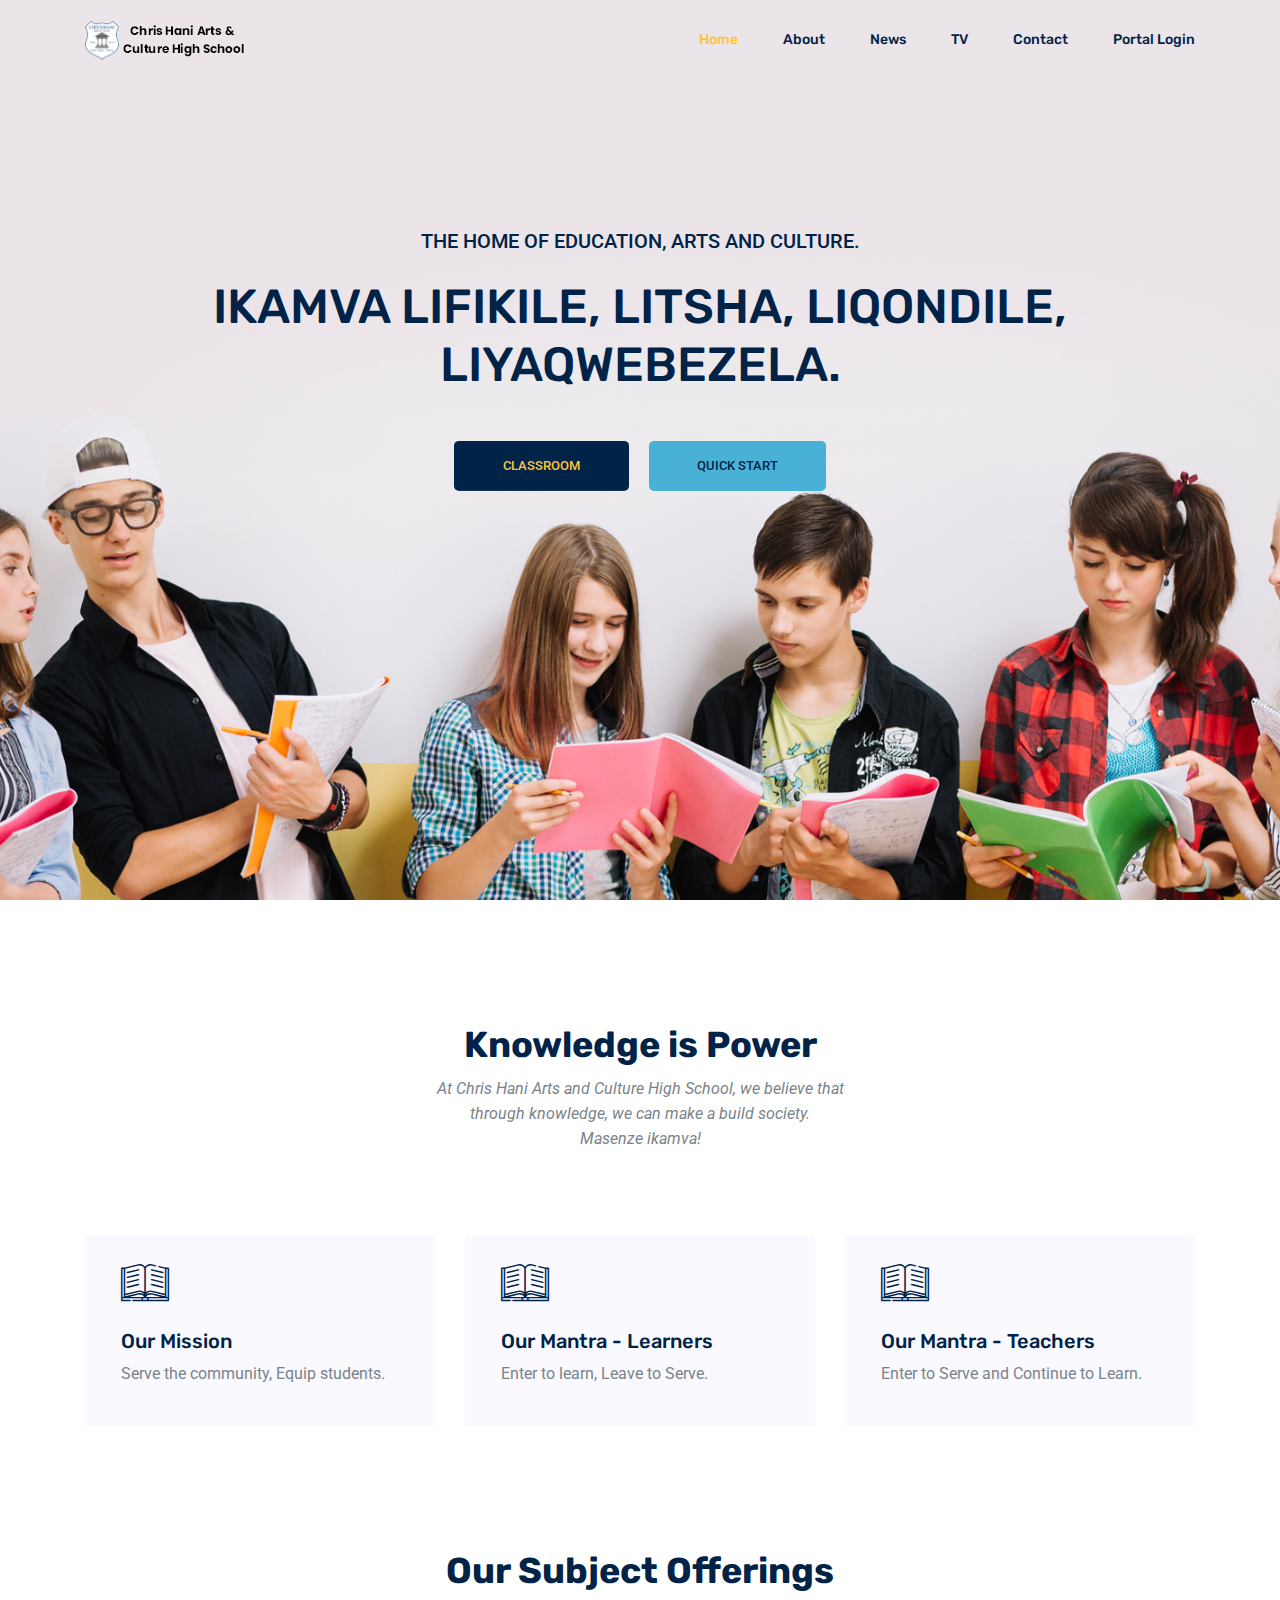
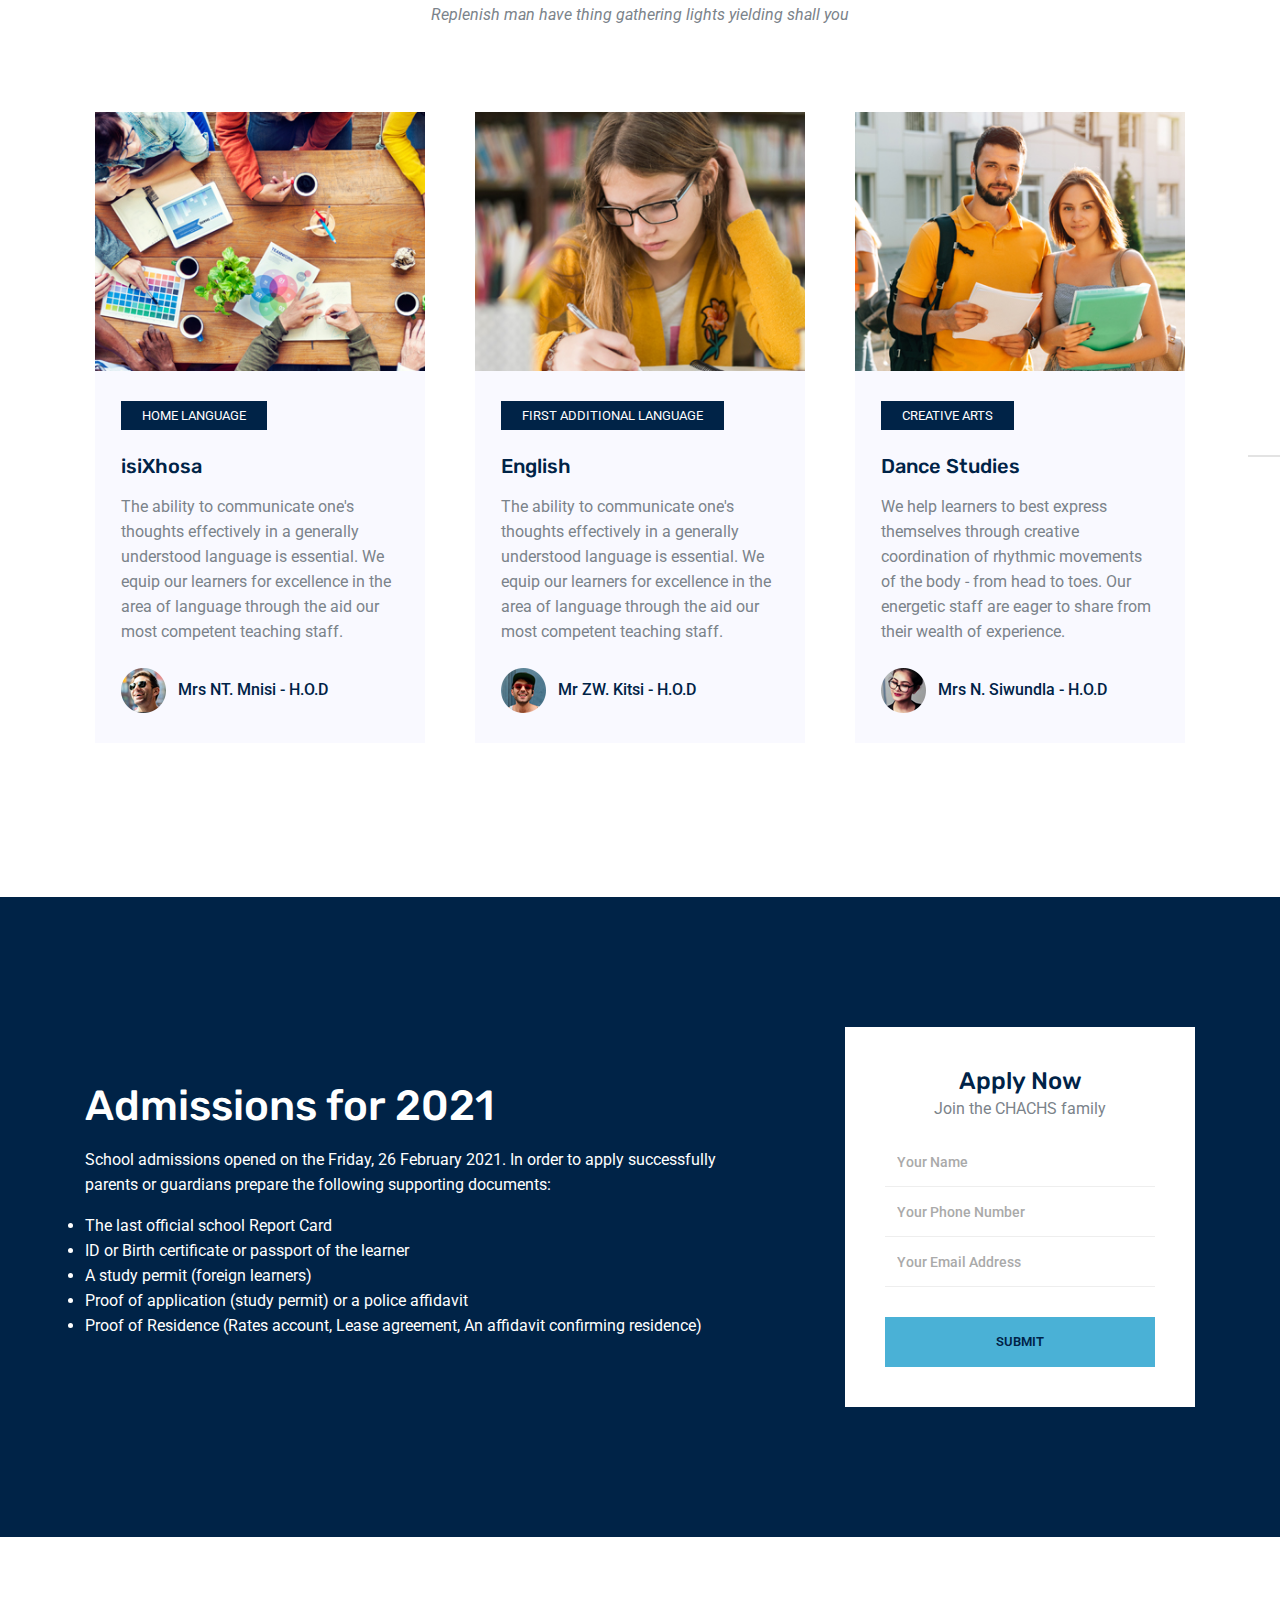
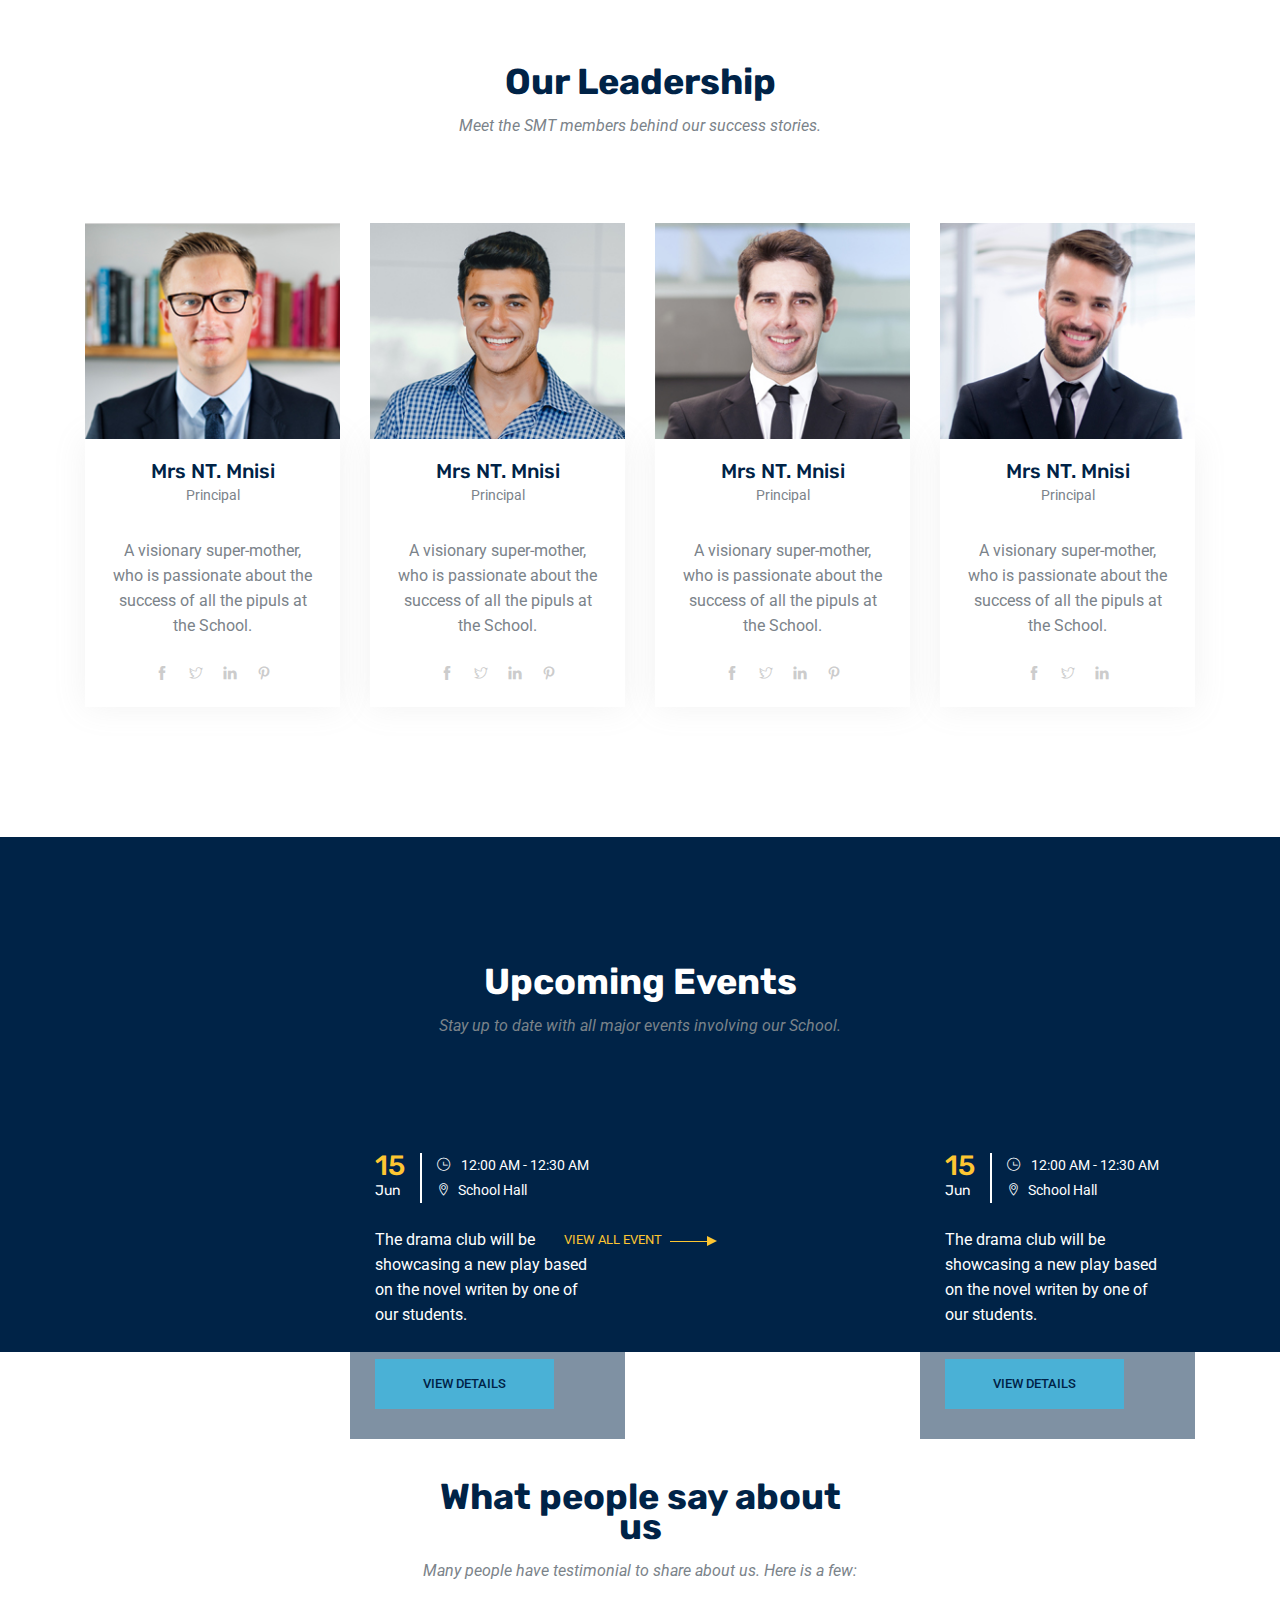
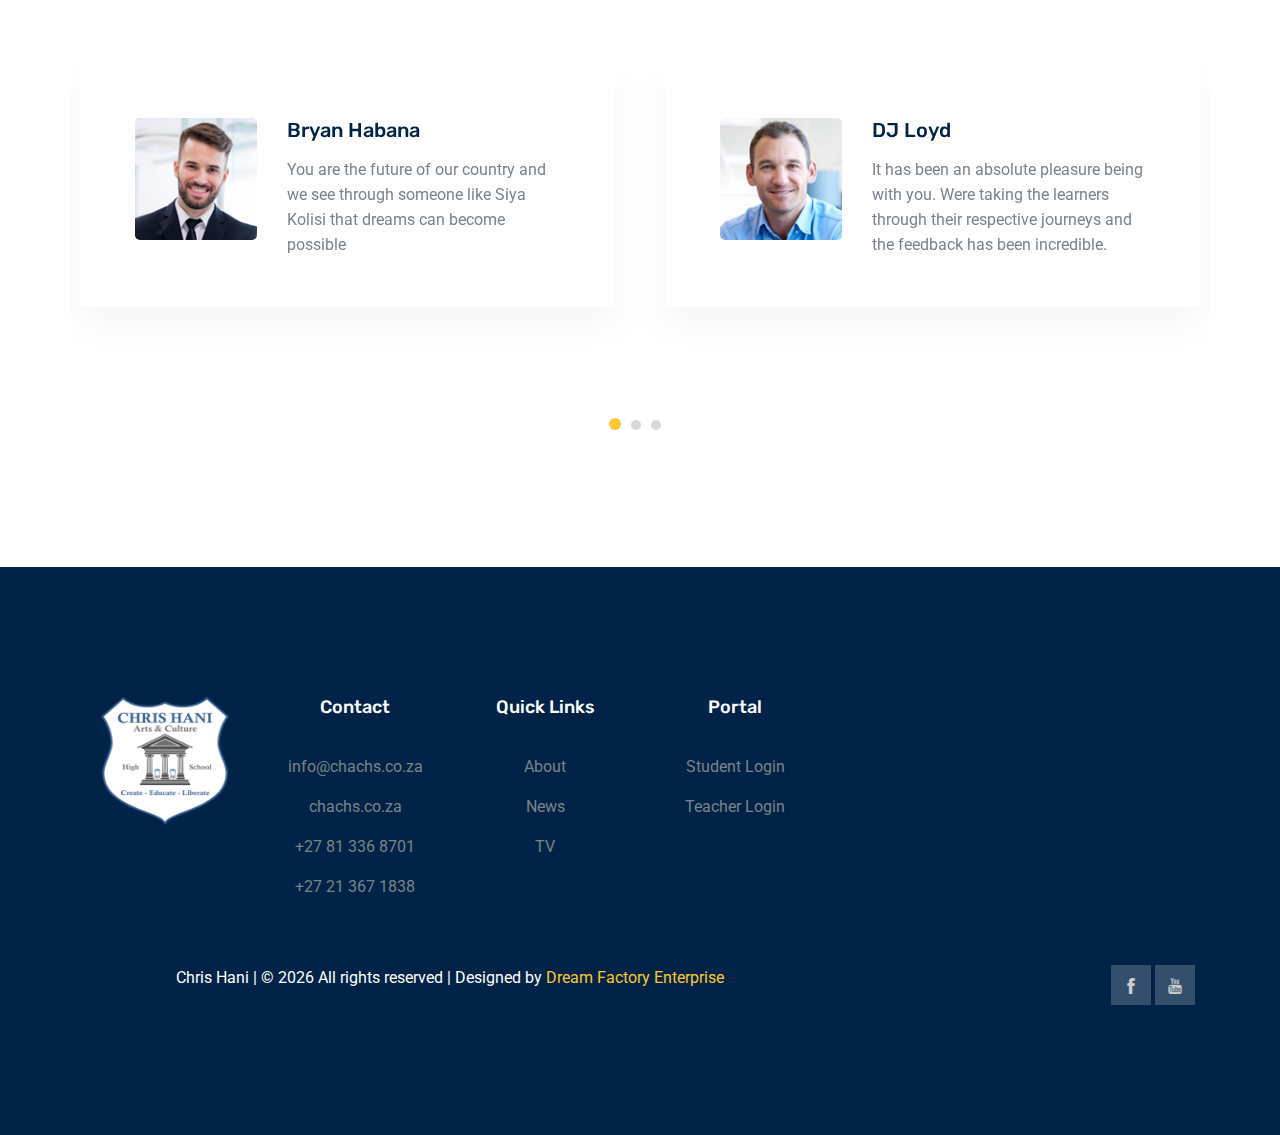
==== commit 62e20ed5: "Update index.html" ====
--- a/index.html
+++ b/index.html
@@ -12,6 +12,7 @@
         <link rel="stylesheet" href="css/themify-icons.css" />
         <link rel="stylesheet" href="vendors/owl-carousel/owl.carousel.min.css" />
         <link rel="stylesheet" href="vendors/nice-select/css/nice-select.css" />
+        <script src="https://kit.fontawesome.com/48e2fecbe4.js" crossorigin="anonymous"></script>
 
         <link rel="stylesheet" href="css/style.css" />
     </head>
@@ -71,14 +72,14 @@
                         <div class="col-lg-12">
                             <div class="banner_content text-center">
                                 <p class="text-uppercase">
-                                    Welcome to the Home of Education, Arts and Culture.
+                                    The Home of Education, Arts and Culture.
                                 </p>
                                 <h2 class="text-uppercase mt-4 mb-5">
-                                    We are Chris Hani Arts and Culture High School
+                                    Ikamva lifikile, litsha, liqondile, liyaqwebezela.
                                 </h2>
                                 <div>
-                                    <a href="#" class="primary-btn2 mb-3 mb-sm-0">Our Vision</a>
-                                    <a href="#" class="primary-btn ml-sm-3 ml-0">Our Courses</a>
+                                    <a href="https://classroom.chachs.co.za" class="primary-btn2 mb-3 mb-sm-0">Classroom</a>
+                                    <a href="https://quickstart.chachs.co.za" class="primary-btn ml-sm-3 ml-0">Quick Start</a>
                                 </div>
                             </div>
                         </div>
@@ -102,11 +103,11 @@
                 <div class="row">
                     <div class="col-lg-4 col-md-6">
                         <div class="single_feature">
-                            <div class="icon"><span class="flaticon-student"></span></div>
+                            <div class="icon"><span class="flaticon-book"></span></div>
                             <div class="desc">
-                                <h4 class="mt-3 mb-2">Scholarship Facility</h4>
+                                <h4 class="mt-3 mb-2">Our Mission</h4>
                                 <p>
-                                    One make creepeth, man bearing theira firmament won't great heaven
+                                    Serve the community, Equip students.
                                 </p>
                             </div>
                         </div>
@@ -115,20 +116,20 @@
                         <div class="single_feature">
                             <div class="icon"><span class="flaticon-book"></span></div>
                             <div class="desc">
-                                <h4 class="mt-3 mb-2">Sell Online Course</h4>
+                                <h4 class="mt-3 mb-2">Our Mantra - Learners</h4>
                                 <p>
-                                    One make creepeth, man bearing theira firmament won't great heaven
+                                    Enter to learn, Leave to Serve.
                                 </p>
                             </div>
                         </div>
                     </div>
                     <div class="col-lg-4 col-md-6">
                         <div class="single_feature">
-                            <div class="icon"><span class="flaticon-earth"></span></div>
+                            <div class="icon"><span class="flaticon-book"></span></div>
                             <div class="desc">
-                                <h4 class="mt-3 mb-2">Global Certification</h4>
+                                <h4 class="mt-3 mb-2">Our Mantra - Teachers</h4>
                                 <p>
-                                    One make creepeth, man bearing theira firmament won't great heaven
+                                    Enter to Serve and Continue to Learn.
                                 </p>
                             </div>
                         </div>
@@ -142,7 +143,7 @@
                 <div class="row justify-content-center">
                     <div class="col-lg-5">
                         <div class="main_title">
-                            <h2 class="mb-3">Our Popular Courses</h2>
+                            <h2 class="mb-3">Our Subject Offerings</h2>
                             <p>
                                 Replenish man have thing gathering lights yielding shall you
                             </p>
@@ -152,93 +153,403 @@
                 <div class="row">
                     <div class="col-lg-12">
                         <div class="owl-carousel active_course">
+
                             <div class="single_course">
                                 <div class="course_head">
                                     <img class="img-fluid" src="img/courses/c1.jpg" alt="" />
                                 </div>
                                 <div class="course_content">
-                                    <span class="price">$25</span>
-                                    <span class="tag mb-4 d-inline-block">design</span>
-                                    <h4 class="mb-3">
-                                        <a href="course-details.html">Custom Product Design</a>
-                                    </h4>
-                                    <p>
-                                        One make creepeth man bearing their one firmament won't fowl meat over sea
+                                    <!--<span class="price">$25</span>-->
+                                    <span class="tag mb-4 d-inline-block">Home Language</span>
+                                    <h4 class="mb-3">isiXhosa</h4>
+                                    <p>
+                                        The ability to communicate one's thoughts effectively in a generally understood language is essential. We equip our learners for excellence in the area of language through the aid our most competent teaching staff.
                                     </p>
                                     <div class="course_meta d-flex justify-content-lg-between align-items-lg-center flex-lg-row flex-column mt-4">
                                         <div class="authr_meta">
                                             <img src="img/courses/author1.png" alt="" />
-                                            <span class="d-inline-block ml-2">Cameron</span>
-                                        </div>
-                                        <div class="mt-lg-0 mt-3">
+                                            <span class="d-inline-block ml-2">Mrs NT. Mnisi - H.O.D</span>
+                                        </div>
+                                        <!--<div class="mt-lg-0 mt-3">
                                             <span class="meta_info mr-4">
                                                 <a href="#"> <i class="ti-user mr-2"></i>25 </a>
                                             </span>
                                             <span class="meta_info">
                                                 <a href="#"> <i class="ti-heart mr-2"></i>35 </a>
                                             </span>
-                                        </div>
-                                    </div>
-                                </div>
-                            </div>
+                                        </div>-->
+                                    </div>
+                                </div>
+                            </div>
+
                             <div class="single_course">
                                 <div class="course_head">
                                     <img class="img-fluid" src="img/courses/c2.jpg" alt="" />
                                 </div>
                                 <div class="course_content">
-                                    <span class="price">$25</span>
-                                    <span class="tag mb-4 d-inline-block">design</span>
-                                    <h4 class="mb-3">
-                                        <a href="course-details.html">Social Media Network</a>
-                                    </h4>
-                                    <p>
-                                        One make creepeth man bearing their one firmament won't fowl meat over sea
+                                    <span class="tag mb-4 d-inline-block">First Additional Language</span>
+                                    <h4 class="mb-3">English</h4>
+                                    <p>
+                                        The ability to communicate one's thoughts effectively in a generally understood language is essential. We equip our learners for excellence in the area of language through the aid our most competent teaching staff.
                                     </p>
                                     <div class="course_meta d-flex justify-content-lg-between align-items-lg-center flex-lg-row flex-column mt-4">
                                         <div class="authr_meta">
                                             <img src="img/courses/author2.png" alt="" />
-                                            <span class="d-inline-block ml-2">Cameron</span>
-                                        </div>
-                                        <div class="mt-lg-0 mt-3">
-                                            <span class="meta_info mr-4">
-                                                <a href="#"> <i class="ti-user mr-2"></i>25 </a>
-                                            </span>
-                                            <span class="meta_info">
-                                                <a href="#"> <i class="ti-heart mr-2"></i>35 </a>
-                                            </span>
-                                        </div>
-                                    </div>
-                                </div>
-                            </div>
-                            <div class="single_course">
-                                <div class="course_head">
-                                    <img class="img-fluid" src="img/courses/c3.jpg" alt="" />
-                                </div>
-                                <div class="course_content">
-                                    <span class="price">$25</span>
-                                    <span class="tag mb-4 d-inline-block">design</span>
-                                    <h4 class="mb-3">
-                                        <a href="course-details.html">Computer Engineering</a>
-                                    </h4>
-                                    <p>
-                                        One make creepeth man bearing their one firmament won't fowl meat over sea
-                                    </p>
-                                    <div class="course_meta d-flex justify-content-lg-between align-items-lg-center flex-lg-row flex-column mt-4">
-                                        <div class="authr_meta">
-                                            <img src="img/courses/author3.png" alt="" />
-                                            <span class="d-inline-block ml-2">Cameron</span>
-                                        </div>
-                                        <div class="mt-lg-0 mt-3">
-                                            <span class="meta_info mr-4">
-                                                <a href="#"> <i class="ti-user mr-2"></i>25 </a>
-                                            </span>
-                                            <span class="meta_info">
-                                                <a href="#"> <i class="ti-heart mr-2"></i>35 </a>
-                                            </span>
-                                        </div>
-                                    </div>
-                                </div>
-                            </div>
+                                            <span class="d-inline-block ml-2">Mr ZW. Kitsi - H.O.D</span>
+                                        </div>
+                                    </div>
+                                </div>
+                            </div>
+
+                            <div class="single_course">
+                                <div class="course_head">
+                                    <img class="img-fluid" src="img/courses/c3.jpg" alt="" />
+                                </div>
+                                <div class="course_content">
+                                    <span class="tag mb-4 d-inline-block">Creative Arts</span>
+                                    <h4 class="mb-3">
+                                        <a href="course-details.html">Dance Studies</a>
+                                    </h4>
+                                    <p>
+                                        We help learners to best express themselves through creative coordination of rhythmic movements of the body - from head to toes. Our energetic staff are eager to share from their wealth of experience.
+                                    </p>
+                                    <div class="course_meta d-flex justify-content-lg-between align-items-lg-center flex-lg-row flex-column mt-4">
+                                        <div class="authr_meta">
+                                            <img src="img/courses/author3.png" alt="" />
+                                            <span class="d-inline-block ml-2">Mrs N. Siwundla - H.O.D</span>
+                                        </div>
+                                    </div>
+                                </div>
+                            </div>
+
+                            <div class="single_course">
+                                <div class="course_head">
+                                    <img class="img-fluid" src="img/courses/c3.jpg" alt="" />
+                                </div>
+                                <div class="course_content">
+                                    <span class="tag mb-4 d-inline-block">Creative Arts</span>
+                                    <h4 class="mb-3">
+                                        <a href="course-details.html">Design Studies</a>
+                                    </h4>
+                                    <p>
+                                        We help learners to best express themselves through creative coordination of rhythmic movements of the body - from head to toes. Our energetic staff are eager to share from their wealth of experience.
+                                    </p>
+                                    <div class="course_meta d-flex justify-content-lg-between align-items-lg-center flex-lg-row flex-column mt-4">
+                                        <div class="authr_meta">
+                                            <img src="img/courses/author3.png" alt="" />
+                                            <span class="d-inline-block ml-2">Mr JN. Kajubi - H.O.D</span>
+                                        </div>
+                                    </div>
+                                </div>
+                            </div>
+
+                            <div class="single_course">
+                                <div class="course_head">
+                                    <img class="img-fluid" src="img/courses/c3.jpg" alt="" />
+                                </div>
+                                <div class="course_content">
+                                    <span class="tag mb-4 d-inline-block">Creative Arts</span>
+                                    <h4 class="mb-3">
+                                        <a href="course-details.html">Dramatic Arts</a>
+                                    </h4>
+                                    <p>
+                                        We help learners to best express themselves through creative coordination of rhythmic movements of the body - from head to toes. Our energetic staff are eager to share from their wealth of experience.
+                                    </p>
+                                    <div class="course_meta d-flex justify-content-lg-between align-items-lg-center flex-lg-row flex-column mt-4">
+                                        <div class="authr_meta">
+                                            <img src="img/courses/author3.png" alt="" />
+                                            <span class="d-inline-block ml-2">Mrs Z. Solontsi - H.O.D</span>
+                                        </div>
+                                    </div>
+                                </div>
+                            </div>
+
+                            <div class="single_course">
+                                <div class="course_head">
+                                    <img class="img-fluid" src="img/courses/c3.jpg" alt="" />
+                                </div>
+                                <div class="course_content">
+                                    <span class="tag mb-4 d-inline-block">Creative Arts</span>
+                                    <h4 class="mb-3">
+                                        <a href="course-details.html">Music</a>
+                                    </h4>
+                                    <p>
+                                        We help learners to best express themselves through creative coordination of rhythmic movements of the body - from head to toes. Our energetic staff are eager to share from their wealth of experience.
+                                    </p>
+                                    <div class="course_meta d-flex justify-content-lg-between align-items-lg-center flex-lg-row flex-column mt-4">
+                                        <div class="authr_meta">
+                                            <img src="img/courses/author3.png" alt="" />
+                                            <span class="d-inline-block ml-2">Mrs NP. Mpofu - H.O.D</span>
+                                        </div>
+                                    </div>
+                                </div>
+                            </div>
+
+                            <div class="single_course">
+                                <div class="course_head">
+                                    <img class="img-fluid" src="img/courses/c3.jpg" alt="" />
+                                </div>
+                                <div class="course_content">
+                                    <span class="tag mb-4 d-inline-block">Creative Arts</span>
+                                    <h4 class="mb-3">
+                                        <a href="course-details.html">Visual Arts</a>
+                                    </h4>
+                                    <p>
+                                        We expose learners to the content, concepts and skills of Visual Art, through a range of different activities that vary in depth and breadth. This helps learners develop a rich visual language and related skills.
+                                    </p>
+                                    <div class="course_meta d-flex justify-content-lg-between align-items-lg-center flex-lg-row flex-column mt-4">
+                                        <div class="authr_meta">
+                                            <img src="img/courses/author3.png" alt="" />
+                                            <span class="d-inline-block ml-2">Mr NC. Buzo - H.O.D</span>
+                                        </div>
+                                    </div>
+                                </div>
+                            </div>
+
+
+
+                            <div class="single_course">
+                                <div class="course_head">
+                                    <img class="img-fluid" src="img/courses/c3.jpg" alt="" />
+                                </div>
+                                <div class="course_content">
+                                    <span class="tag mb-4 d-inline-block">Sciences</span>
+                                    <h4 class="mb-3">
+                                        <a href="course-details.html">Mathematics</a>
+                                    </h4>
+                                    <p>
+                                        We provide an effective way of building mental discipline, logical reasoning and mental rigor. In addition, through mathematical knowledge we help learners understand the contents of other subjects.
+                                    </p>
+                                    <div class="course_meta d-flex justify-content-lg-between align-items-lg-center flex-lg-row flex-column mt-4">
+                                        <div class="authr_meta">
+                                            <img src="img/courses/author3.png" alt="" />
+                                            <span class="d-inline-block ml-2">Mr WJ. Fass - H.O.D</span>
+                                        </div>
+                                    </div>
+                                </div>
+                            </div>
+
+                            <div class="single_course">
+                                <div class="course_head">
+                                    <img class="img-fluid" src="img/courses/c3.jpg" alt="" />
+                                </div>
+                                <div class="course_content">
+                                    <span class="tag mb-4 d-inline-block">Literacy</span>
+                                    <h4 class="mb-3">
+                                        <a href="course-details.html">Mathematical Literacy</a>
+                                    </h4>
+                                    <p>
+                                        Provides the capacity to formulate, employ and interpret maths in a variety of contexts, including reasoning mathematically and using mathematical concepts to describe, explain and predict phenomena.
+                                    </p>
+                                    <div class="course_meta d-flex justify-content-lg-between align-items-lg-center flex-lg-row flex-column mt-4">
+                                        <div class="authr_meta">
+                                            <img src="img/courses/author3.png" alt="" />
+                                            <span class="d-inline-block ml-2">Mr T. Gophe - H.O.D</span>
+                                        </div>
+                                    </div>
+                                </div>
+                            </div>
+
+
+
+                            <div class="single_course">
+                                <div class="course_head">
+                                    <img class="img-fluid" src="img/courses/c3.jpg" alt="" />
+                                </div>
+                                <div class="course_content">
+                                    <span class="tag mb-4 d-inline-block">Sciences</span>
+                                    <h4 class="mb-3">
+                                        <a href="course-details.html">Physics</a>
+                                    </h4>
+                                    <p>
+                                        We aim to help the learners understand the fundamentals necessary to be able to contribute to the technological infrastructure, scientific advancement and discoveries of the modern day.
+                                    </p>
+                                    <div class="course_meta d-flex justify-content-lg-between align-items-lg-center flex-lg-row flex-column mt-4">
+                                        <div class="authr_meta">
+                                            <img src="img/courses/author3.png" alt="" />
+                                            <span class="d-inline-block ml-2">Mr S. Mtoto - H.O.D</span>
+                                        </div>
+                                    </div>
+                                </div>
+                            </div>
+
+                            <div class="single_course">
+                                <div class="course_head">
+                                    <img class="img-fluid" src="img/courses/c3.jpg" alt="" />
+                                </div>
+                                <div class="course_content">
+                                    <span class="tag mb-4 d-inline-block">Sciences</span>
+                                    <h4 class="mb-3">
+                                        <a href="course-details.html">Geography</a>
+                                    </h4>
+                                    <p>
+                                        We teach learners essential knowledge about the world and their own place.This contributes to their personal development, equips them with a unique range of specialised skills and much more.
+                                    </p>
+                                    <div class="course_meta d-flex justify-content-lg-between align-items-lg-center flex-lg-row flex-column mt-4">
+                                        <div class="authr_meta">
+                                            <img src="img/courses/author3.png" alt="" />
+                                            <span class="d-inline-block ml-2">Mr Z. Goniwe - H.O.D</span>
+                                        </div>
+                                    </div>
+                                </div>
+                            </div>
+
+
+
+                            <div class="single_course">
+                                <div class="course_head">
+                                    <img class="img-fluid" src="img/courses/c3.jpg" alt="" />
+                                </div>
+                                <div class="course_content">
+                                    <span class="tag mb-4 d-inline-block">Sciences</span>
+                                    <h4 class="mb-3">
+                                        <a href="course-details.html">Life Sciences</a>
+                                    </h4>
+                                    <p>
+                                        Life Sciences or biological sciences comprise the branches of science that involve the scientific study of life and organisms such as microorganisms, plants, and animals including human beings.
+                                    </p>
+                                    <div class="course_meta d-flex justify-content-lg-between align-items-lg-center flex-lg-row flex-column mt-4">
+                                        <div class="authr_meta">
+                                            <img src="img/courses/author3.png" alt="" />
+                                            <span class="d-inline-block ml-2">Mrs A. Temmers - H.O.D</span>
+                                        </div>
+                                    </div>
+                                </div>
+                            </div>
+
+                            <div class="single_course">
+                                <div class="course_head">
+                                    <img class="img-fluid" src="img/courses/c3.jpg" alt="" />
+                                </div>
+                                <div class="course_content">
+                                    <span class="tag mb-4 d-inline-block">Business and Economics</span>
+                                    <h4 class="mb-3">
+                                        <a href="course-details.html">Business Studies</a>
+                                    </h4>
+                                    <p>
+                                        Our aim is to build a generation of young people to change the societal narrative that currently describes them by daring to create economic opportunities through business and entrepreneurial skills.
+                                    </p>
+                                    <div class="course_meta d-flex justify-content-lg-between align-items-lg-center flex-lg-row flex-column mt-4">
+                                        <div class="authr_meta">
+                                            <img src="img/courses/author3.png" alt="" />
+                                            <span class="d-inline-block ml-2">Mr OP. Vaphi - H.O.D</span>
+                                        </div>
+                                    </div>
+                                </div>
+                            </div>
+
+
+
+                            <div class="single_course">
+                                <div class="course_head">
+                                    <img class="img-fluid" src="img/courses/c3.jpg" alt="" />
+                                </div>
+                                <div class="course_content">
+                                    <span class="tag mb-4 d-inline-block">Sciences</span>
+                                    <h4 class="mb-3">
+                                        <a href="course-details.html">Natural Sciences And Technology</a>
+                                    </h4>
+                                    <p>
+                                        Through this subject we provide a new way of thinking for learners, such that they are adequately capacitated to reach their full potentials and open to understanding the world around them.
+                                    </p>
+                                    <div class="course_meta d-flex justify-content-lg-between align-items-lg-center flex-lg-row flex-column mt-4">
+                                        <div class="authr_meta">
+                                            <img src="img/courses/author3.png" alt="" />
+                                            <span class="d-inline-block ml-2">Mr B. Hlakula - H.O.D</span>
+                                        </div>
+                                    </div>
+                                </div>
+                            </div>
+
+                            <div class="single_course">
+                                <div class="course_head">
+                                    <img class="img-fluid" src="img/courses/c3.jpg" alt="" />
+                                </div>
+                                <div class="course_content">
+                                    <span class="tag mb-4 d-inline-block">Business and Economics</span>
+                                    <h4 class="mb-3">
+                                        <a href="course-details.html">Economics</a>
+                                    </h4>
+                                    <p>
+                                        Through Economics, we impart clear reasoning and logical thinking to students. This not only helps learners do well personally and professionally, it helps prepare students for the varsity studies.
+                                    </p>
+                                    <div class="course_meta d-flex justify-content-lg-between align-items-lg-center flex-lg-row flex-column mt-4">
+                                        <div class="authr_meta">
+                                            <img src="img/courses/author3.png" alt="" />
+                                            <span class="d-inline-block ml-2">Mr Z. Vili - H.O.D</span>
+                                        </div>
+                                    </div>
+                                </div>
+                            </div>
+
+
+
+                            <div class="single_course">
+                                <div class="course_head">
+                                    <img class="img-fluid" src="img/courses/c3.jpg" alt="" />
+                                </div>
+                                <div class="course_content">
+                                    <span class="tag mb-4 d-inline-block">Business and Economics</span>
+                                    <h4 class="mb-3">
+                                        <a href="course-details.html">Economic Management Science</a>
+                                    </h4>
+                                    <p>
+                                        Understand the efficient and effective use of different types of sectors in satisfying people’s needs and wants, while reflecting on the impact of resource exploitation on the environment and on people.
+                                    </p>
+                                    <div class="course_meta d-flex justify-content-lg-between align-items-lg-center flex-lg-row flex-column mt-4">
+                                        <div class="authr_meta">
+                                            <img src="img/courses/author3.png" alt="" />
+                                            <span class="d-inline-block ml-2">Mr ME. Mjindi - H.O.D</span>
+                                        </div>
+                                    </div>
+                                </div>
+                            </div>
+
+                            <div class="single_course">
+                                <div class="course_head">
+                                    <img class="img-fluid" src="img/courses/c3.jpg" alt="" />
+                                </div>
+                                <div class="course_content">
+                                    <span class="tag mb-4 d-inline-block">Social Studies</span>
+                                    <h4 class="mb-3">
+                                        <a href="course-details.html">History</a>
+                                    </h4>
+                                    <p>
+                                        We help learners understand that through history, we can learn how past societies, systems, ideologies, governments, cultures and technologies were built, how they operated, and how they have changed.
+                                    </p>
+                                    <div class="course_meta d-flex justify-content-lg-between align-items-lg-center flex-lg-row flex-column mt-4">
+                                        <div class="authr_meta">
+                                            <img src="img/courses/author3.png" alt="" />
+                                            <span class="d-inline-block ml-2">Mrs A. Kellem - H.O.D</span>
+                                        </div>
+                                    </div>
+                                </div>
+                            </div>
+
+
+
+                            <div class="single_course">
+                                <div class="course_head">
+                                    <img class="img-fluid" src="img/courses/c3.jpg" alt="" />
+                                </div>
+                                <div class="course_content">
+                                    <span class="tag mb-4 d-inline-block">Life Skills</span>
+                                    <h4 class="mb-3">
+                                        <a href="course-details.html">Life Orientation</a>
+                                    </h4>
+                                    <p>
+                                        Life skills are essential. In L.O, we set learners on the right course by providing guides and preparing them for life and its possibilities and also by equipping them for meaningful and successful living.
+                                    </p>
+                                    <div class="course_meta d-flex justify-content-lg-between align-items-lg-center flex-lg-row flex-column mt-4">
+                                        <div class="authr_meta">
+                                            <img src="img/courses/author3.png" alt="" />
+                                            <span class="d-inline-block ml-2">Mrs Nl. Xengana - H.O.D</span>
+                                        </div>
+                                    </div>
+                                </div>
+                            </div>
+
+
                         </div>
                     </div>
                 </div>
@@ -251,12 +562,17 @@
                     <div class="col-lg-7">
                         <div class="row clock_sec clockdiv" id="clockdiv">
                             <div class="col-lg-12">
-                                <h1 class="mb-3">Register Now</h1>
+                                <h1 class="mb-3">Admissions for 2021</h1>
                                 <p>
-                                    There is a moment in the life of any aspiring astronomer that it is time to buy that first telescope. It’s exciting to think about setting up your own viewing station.
+                                    School admissions opened on the Friday, 26 February 2021. In order to apply successfully parents or guardians prepare the following supporting documents: 
+                                    <br><li>The last official school Report Card</li>
+                                    <li>ID or Birth certificate or passport of the learner</li>
+                                    <li>A study permit (foreign learners)</li>
+                                    <li>Proof of application (study permit) or a police affidavit</li>
+                                    <li>Proof of Residence (Rates account, Lease agreement, An affidavit confirming residence)</li>
                                 </p>
                             </div>
-                            <div class="col clockinner1 clockinner">
+                            <!--<div class="col clockinner1 clockinner">
                                 <h1 class="days">150</h1>
                                 <span class="smalltext">Days</span>
                             </div>
@@ -271,22 +587,27 @@
                             <div class="col clockinner clockinner1">
                                 <h1 class="seconds">59</h1>
                                 <span class="smalltext">Secs</span>
-                            </div>
+                            </div>-->
                         </div>
                     </div>
                     <div class="col-lg-4 offset-lg-1">
                         <div class="register_form">
-                            <h3>Courses for Free</h3>
-                            <p>It is high time for learning</p>
-                            <form class="form_area" id="myForm" action="https://preview.colorlib.com/theme/edustage/mail.html" method="post">
+                            <h3>Apply Now</h3>
+                            <p>Join the CHACHS family</p>
+
+                            <!--Update the URL for thank you page on form submit -->
+                            <iframe name="hidden_iframe" id="hidden_iframe" style="display:none;"
+                            onload="if(submitted) {window.location='https://chachs.co.za';}"></iframe> 
+
+                            <form class="form_area" id="myForm" action="https://docs.google.com/forms/u/0/d/e/1FAIpQLScavfO0uhXYj-_gnisQrrFKJ_vw8oi8yTaVVVr9J2AuVPBc7Q/formResponse" method="post" target="hidden_iframe" onsubmit="return validateForm();">
                                 <div class="row">
                                     <div class="col-lg-12 form_group">
-                                        <input name="name" placeholder="Your Name" required="" type="text" />
-                                        <input name="name" placeholder="Your Phone Number" required="" type="tel" />
-                                        <input name="email" placeholder="Your Email Address" pattern="[A-Za-z0-9._%+-]+@[A-Za-z0-9.-]+\.[A-Za-z]{1,63}$" required="" type="email" />
+                                        <input id="name" name="entry.1811805572" placeholder="Your Name" required="" type="text" />
+                                        <input id="phone" name="entry.2089843393" placeholder="Your Phone Number" required="" type="tel" />
+                                        <input id="email" name="entry.1600890468" placeholder="Your Email Address" pattern="[A-Za-z0-9._%+-]+@[A-Za-z0-9.-]+\.[A-Za-z]{1,63}$" required="" type="email" />
                                     </div>
                                     <div class="col-lg-12 text-center">
-                                        <button class="primary-btn">Submit</button>
+                                        <button class="primary-btn" type="submit"> Submit</button>
                                     </div>
                                 </div>
                             </form>
@@ -301,9 +622,9 @@
                 <div class="row justify-content-center">
                     <div class="col-lg-5">
                         <div class="main_title">
-                            <h2 class="mb-3">Our Expert Trainers</h2>
+                            <h2 class="mb-3">Our Leadership</h2>
                             <p>
-                                Replenish man have thing gathering lights yielding shall you
+                                Meet the SMT members behind our success stories.
                             </p>
                         </div>
                     </div>
@@ -314,11 +635,11 @@
                             <img class="img-fluid" src="img/trainer/t1.jpg" alt="" />
                         </div>
                         <div class="meta-text text-sm-center">
-                            <h4>Mated Nithan</h4>
-                            <p class="designation">Sr. web designer</p>
+                            <h4>Mrs NT. Mnisi</h4>
+                            <p class="designation">Principal</p>
                             <div class="mb-4">
                                 <p>
-                                    If you are looking at blank cassettes on the web, you may be very confused at the.
+                                    A visionary super-mother, who is passionate about the success of all the pipuls at the School.
                                 </p>
                             </div>
                             <div class="align-items-center justify-content-center d-flex">
@@ -334,11 +655,11 @@
                             <img class="img-fluid" src="img/trainer/t2.jpg" alt="" />
                         </div>
                         <div class="meta-text text-sm-center">
-                            <h4>David Cameron</h4>
-                            <p class="designation">Sr. web designer</p>
+                            <h4>Mrs NT. Mnisi</h4>
+                            <p class="designation">Principal</p>
                             <div class="mb-4">
                                 <p>
-                                    If you are looking at blank cassettes on the web, you may be very confused at the.
+                                    A visionary super-mother, who is passionate about the success of all the pipuls at the School.
                                 </p>
                             </div>
                             <div class="align-items-center justify-content-center d-flex">
@@ -354,11 +675,11 @@
                             <img class="img-fluid" src="img/trainer/t3.jpg" alt="" />
                         </div>
                         <div class="meta-text text-sm-center">
-                            <h4>Jain Redmel</h4>
-                            <p class="designation">Sr. Faculty Data Science</p>
+                            <h4>Mrs NT. Mnisi</h4>
+                            <p class="designation">Principal</p>
                             <div class="mb-4">
                                 <p>
-                                    If you are looking at blank cassettes on the web, you may be very confused at the.
+                                    A visionary super-mother, who is passionate about the success of all the pipuls at the School.
                                 </p>
                             </div>
                             <div class="align-items-center justify-content-center d-flex">
@@ -374,11 +695,11 @@
                             <img class="img-fluid" src="img/trainer/t4.jpg" alt="" />
                         </div>
                         <div class="meta-text text-sm-center">
-                            <h4>Nathan Macken</h4>
-                            <p class="designation">Sr. web designer</p>
+                            <h4>Mrs NT. Mnisi</h4>
+                            <p class="designation">Principal</p>
                             <div class="mb-4">
                                 <p>
-                                    If you are looking at blank cassettes on the web, you may be very confused at the.
+                                    A visionary super-mother, who is passionate about the success of all the pipuls at the School.
                                 </p>
                             </div>
                             <div class="align-items-center justify-content-center d-flex">
@@ -399,7 +720,7 @@
                         <div class="main_title">
                             <h2 class="mb-3 text-white">Upcoming Events</h2>
                             <p>
-                                Replenish man have thing gathering lights yielding shall you
+                                Stay up to date with all major events involving our School.
                             </p>
                         </div>
                     </div>
@@ -408,18 +729,18 @@
                     <div class="col-lg-6 col-md-6">
                         <div class="single_event position-relative">
                             <div class="event_thumb">
-                                <img src="img/event/e1.jpg" alt="" />
+                                <img src="img/event/e1.jpeg" alt="" />
                             </div>
                             <div class="event_details">
                                 <div class="d-flex mb-4">
                                     <div class="date"><span>15</span> Jun</div>
                                     <div class="time-location">
                                         <p><span class="ti-time mr-2"></span> 12:00 AM - 12:30 AM</p>
-                                        <p><span class="ti-location-pin mr-2"></span> Hilton Quebec</p>
+                                        <p><span class="ti-location-pin mr-2"></span>School Hall</p>
                                     </div>
                                 </div>
                                 <p>
-                                    One make creepeth man for so bearing their firmament won't fowl meat over seas great
+                                    The drama club will be showcasing a new play based on the novel writen by one of our students.
                                 </p>
                                 <a href="#" class="primary-btn rounded-0 mt-3">View Details</a>
                             </div>
@@ -428,18 +749,18 @@
                     <div class="col-lg-6 col-md-6">
                         <div class="single_event position-relative">
                             <div class="event_thumb">
-                                <img src="img/event/e2.jpg" alt="" />
+                                <img src="img/event/e2.jpeg" alt="" />
                             </div>
                             <div class="event_details">
                                 <div class="d-flex mb-4">
                                     <div class="date"><span>15</span> Jun</div>
                                     <div class="time-location">
                                         <p><span class="ti-time mr-2"></span> 12:00 AM - 12:30 AM</p>
-                                        <p><span class="ti-location-pin mr-2"></span> Hilton Quebec</p>
+                                        <p><span class="ti-location-pin mr-2"></span>School Hall</p>
                                     </div>
                                 </div>
                                 <p>
-                                    One make creepeth man for so bearing their firmament won't fowl meat over seas great
+                                    The drama club will be showcasing a new play based on the novel writen by one of our students.
                                 </p>
                                 <a href="#" class="primary-btn rounded-0 mt-3">View Details</a>
                             </div>
@@ -459,9 +780,9 @@
                 <div class="row justify-content-center">
                     <div class="col-lg-5">
                         <div class="main_title">
-                            <h2 class="mb-3">Client say about me</h2>
+                            <h2 class="mb-3">What people say about us</h2>
                             <p>
-                                Replenish man have thing gathering lights yielding shall you
+                                Many people have testimonial to share about us. Here is a few:
                             </p>
                         </div>
                     </div>
@@ -475,9 +796,9 @@
                                 </div>
                                 <div class="col-lg-8">
                                     <div class="testi_text">
-                                        <h4>Elite Martin</h4>
+                                        <h4>Bryan Habana</h4>
                                         <p>
-                                            Him, made can't called over won't there on divide there male fish beast own his day third seed sixth seas unto. Saw from
+                                            You are the future of our country and we see through someone like Siya Kolisi that dreams can become possible
                                         </p>
                                     </div>
                                 </div>
@@ -490,9 +811,9 @@
                                 </div>
                                 <div class="col-lg-8">
                                     <div class="testi_text">
-                                        <h4>Davil Saden</h4>
+                                        <h4>DJ Loyd</h4>
                                         <p>
-                                            Him, made can't called over won't there on divide there male fish beast own his day third seed sixth seas unto. Saw from
+                                            It has been an absolute pleasure being with you. Were taking the learners through their respective journeys and the feedback has been incredible.
                                         </p>
                                     </div>
                                 </div>
@@ -501,13 +822,13 @@
                         <div class="testi_item">
                             <div class="row">
                                 <div class="col-lg-4 col-md-6">
-                                    <img src="img/testimonials/t1.jpg" alt="" />
+                                    <img src="img/testimonials/t3.jpg" alt="" />
                                 </div>
                                 <div class="col-lg-8">
                                     <div class="testi_text">
-                                        <h4>Elite Martin</h4>
+                                        <h4>Zolani Mahola</h4>
                                         <p>
-                                            Him, made can't called over won't there on divide there male fish beast own his day third seed sixth seas unto. Saw from
+                                            These youths are a source of inspiration for me. <br/><br/>
                                         </p>
                                     </div>
                                 </div>
@@ -516,13 +837,13 @@
                         <div class="testi_item">
                             <div class="row">
                                 <div class="col-lg-4 col-md-6">
-                                    <img src="img/testimonials/t2.jpg" alt="" />
+                                    <img src="img/testimonials/t4.jpg" alt="" />
                                 </div>
                                 <div class="col-lg-8">
                                     <div class="testi_text">
-                                        <h4>Davil Saden</h4>
+                                        <h4>Ryan van Niekerk</h4>
                                         <p>
-                                            Him, made can't called over won't there on divide there male fish beast own his day third seed sixth seas unto. Saw from
+                                            We are excited to be supporting the school. It is good to see the learners active.
                                         </p>
                                     </div>
                                 </div>
@@ -531,28 +852,13 @@
                         <div class="testi_item">
                             <div class="row">
                                 <div class="col-lg-4 col-md-6">
-                                    <img src="img/testimonials/t1.jpg" alt="" />
+                                    <img src="img/testimonials/t5.jpg" alt="" />
                                 </div>
                                 <div class="col-lg-8">
                                     <div class="testi_text">
-                                        <h4>Elite Martin</h4>
+                                        <h4>The Anthem Project</h4>
                                         <p>
-                                            Him, made can't called over won't there on divide there male fish beast own his day third seed sixth seas unto. Saw from
-                                        </p>
-                                    </div>
-                                </div>
-                            </div>
-                        </div>
-                        <div class="testi_item">
-                            <div class="row">
-                                <div class="col-lg-4 col-md-6">
-                                    <img src="img/testimonials/t2.jpg" alt="" />
-                                </div>
-                                <div class="col-lg-8">
-                                    <div class="testi_text">
-                                        <h4>Davil Saden</h4>
-                                        <p>
-                                            Him, made can't called over won't there on divide there male fish beast own his day third seed sixth seas unto. Saw from
+                                            It is an Arts School that has a very gifted school choir which has been requested by the Deputy Minister to be utilised by the DAC at some of the national Events organised by DAC
                                         </p>
                                     </div>
                                 </div>
@@ -624,6 +930,76 @@
         <script src="js/theme.js"></script>
 
         
+
+        <script type="text/javascript">var submitted=false;</script>
+    
+        <script type="text/javascript">
+            function validateName() {
+                    var name = document.getElementById('name').value;
+                    if(name.length == 0) {
+                      alert("Name can't be blank") ;
+                      return false;
+        
+                    }
+                    if (!name.match(/^[a-zA-Z]{3,}(?: [a-zA-Z]+){0,2}$/)) {
+                      alert("Please enter your correct name") ;//Validation Message
+                      return false;
+                    }
+                    return true;
+                  }
+        
+                  /*function validatePhone() {
+                    var phone = document.getElementById('phone').value;
+                    if(phone.length == 0) {
+                      alert("Phone number can't be blank") ;//Validation Message
+                      return false;
+                    }
+        
+                    if(!phone.match(/^[0]?[789]\d{9}$/)) {
+                     alert("Please enter a correct phone number") ;//Validation Message
+                     return false;
+                   }
+        
+                   return true;
+        
+                 }*/
+        
+                 function validateEmail () {
+        
+                  var email = document.getElementById('email').value;
+                  if(email.length == 0) {
+                    alert("Email can't be blank") ;//Validation Message
+                    return false;
+        
+                  }
+        
+                  if(!email.match(/^[A-Za-z\._\-[0-9]*[@][A-Za-z]*[\.][a-z]{2,4}$/)) {
+                    alert("Please enter a correct email address") ;//Validation Message
+                    return false;
+        
+                  }
+        
+                  return true;
+        
+                }
+        
+        
+                function validateForm() {
+                  if (!validateName() || /*!validatePhone() ||*/ !validateEmail()) {
+        
+                    alert("Form not submitted");//Validation Message
+                    return false;
+                  }
+                  else {
+                    submitted=true;
+                    return true;
+                  }
+                }
+                </script>
+
+
+
+
     </body>
 
     
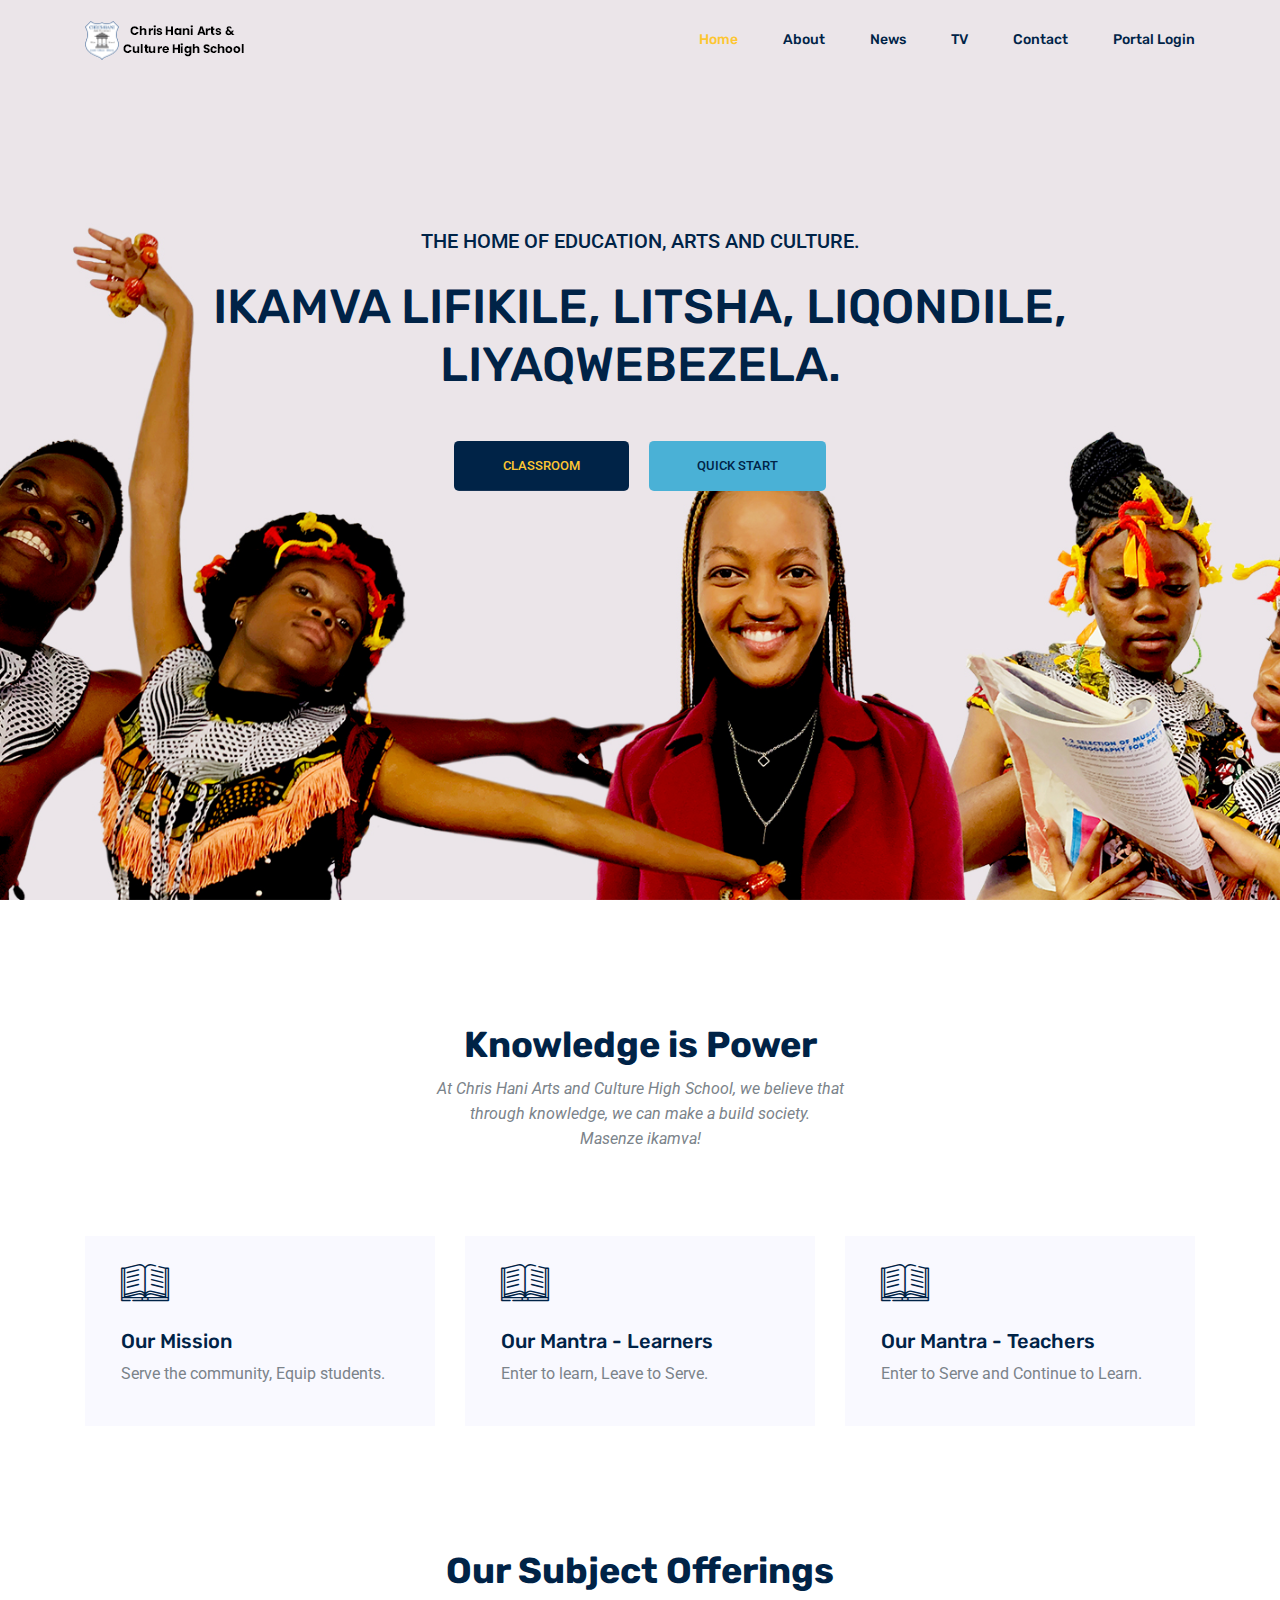
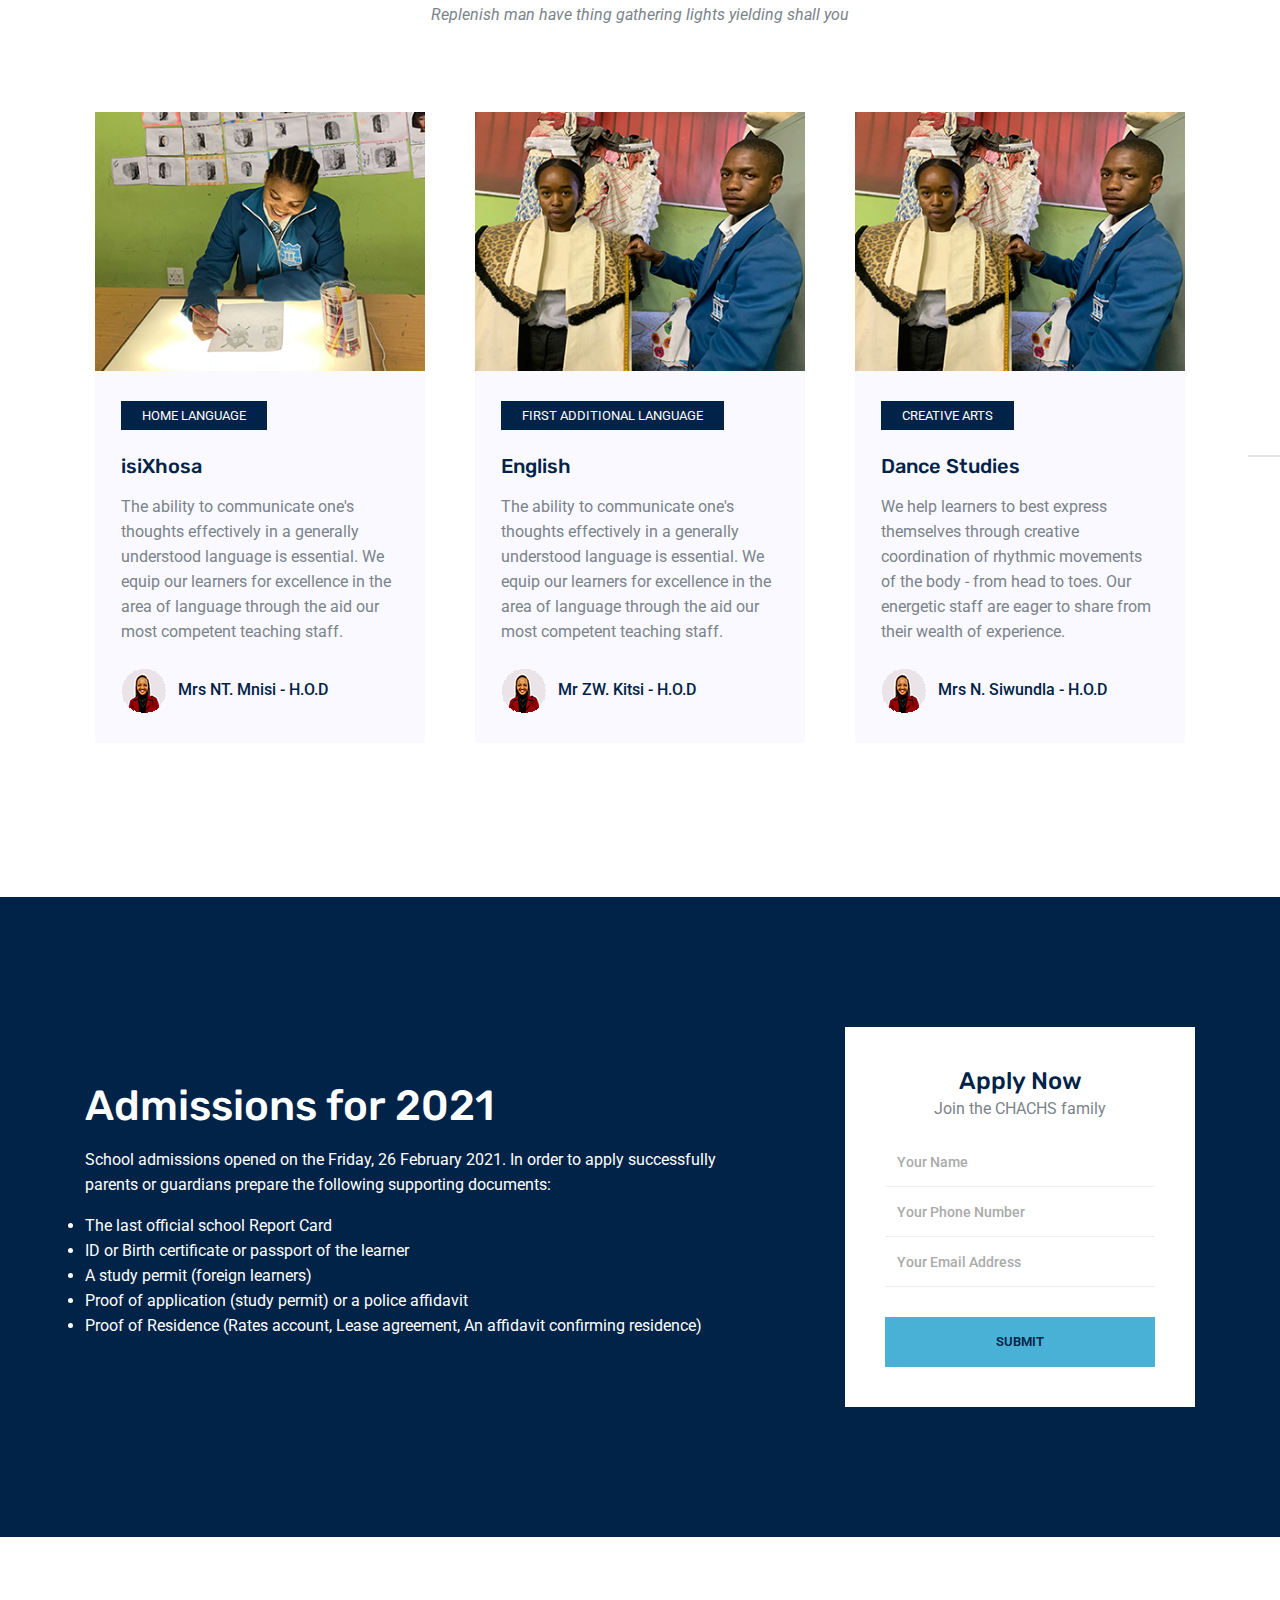
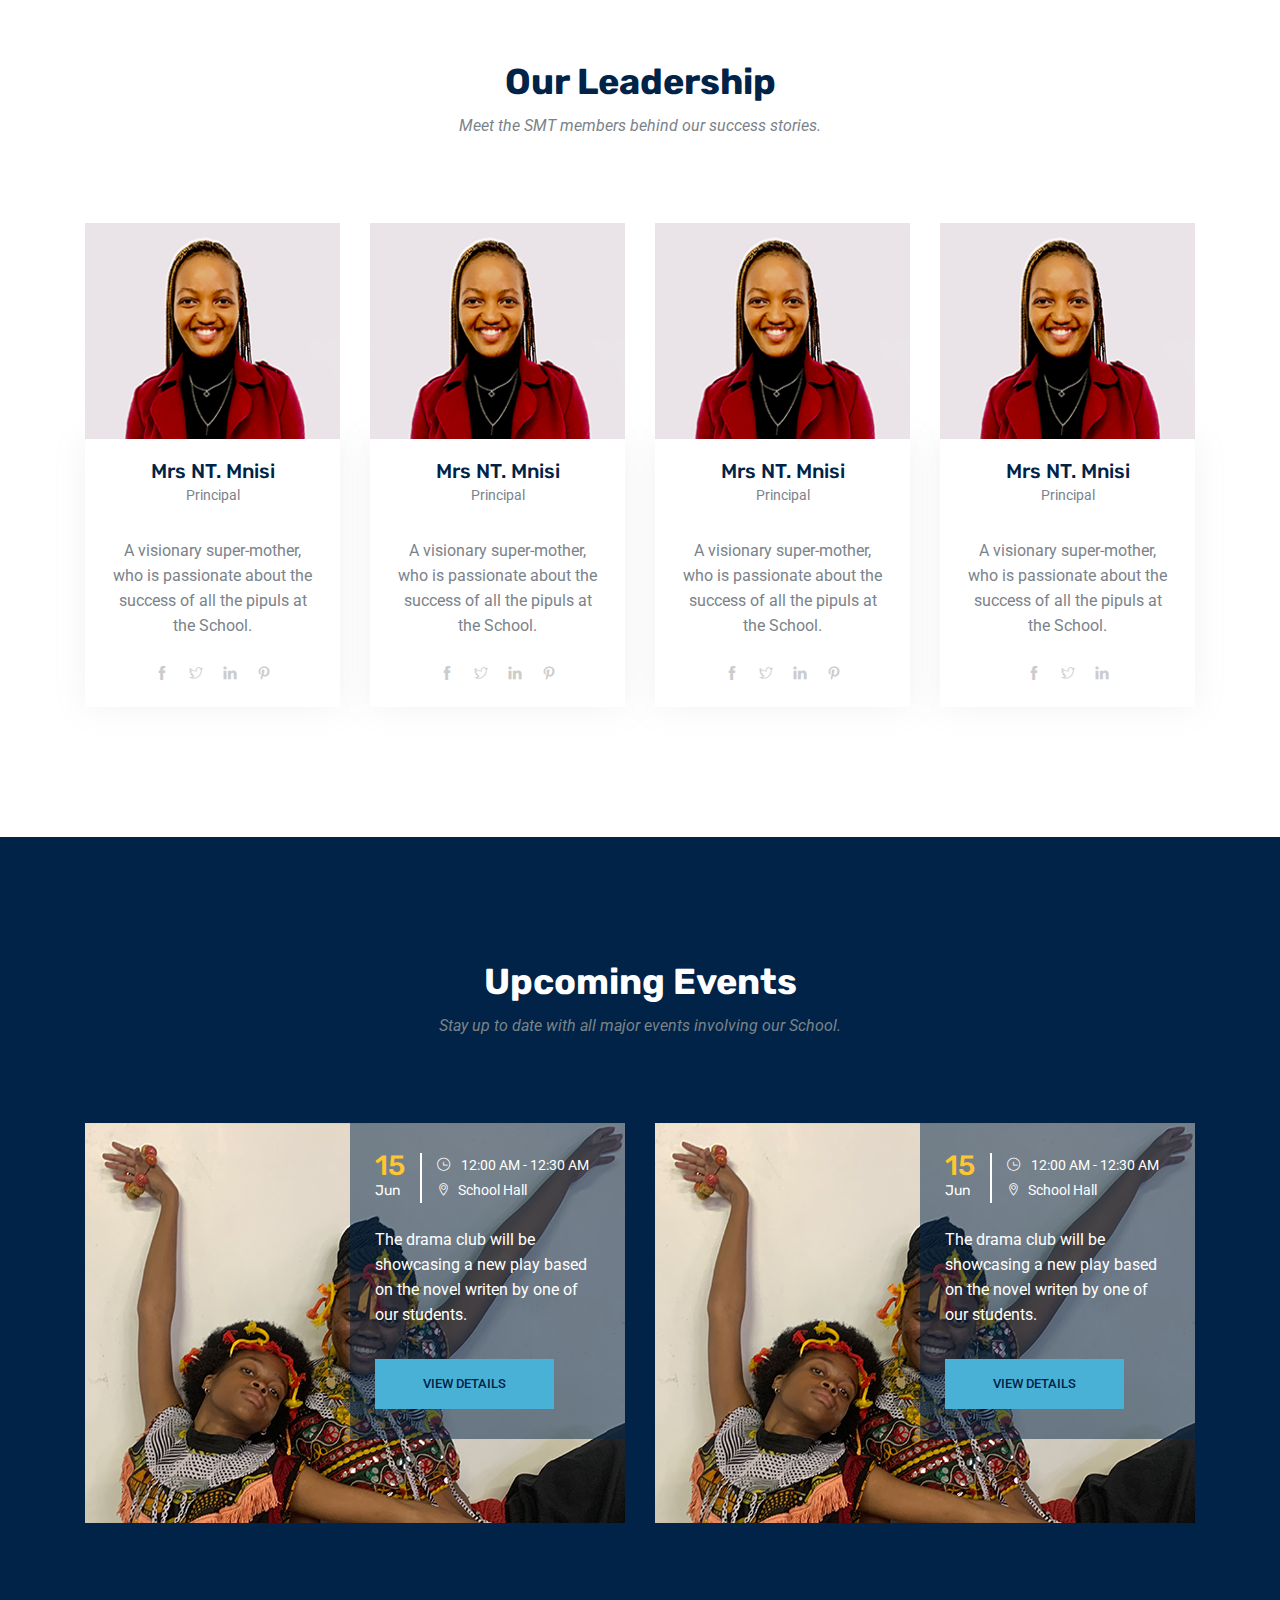
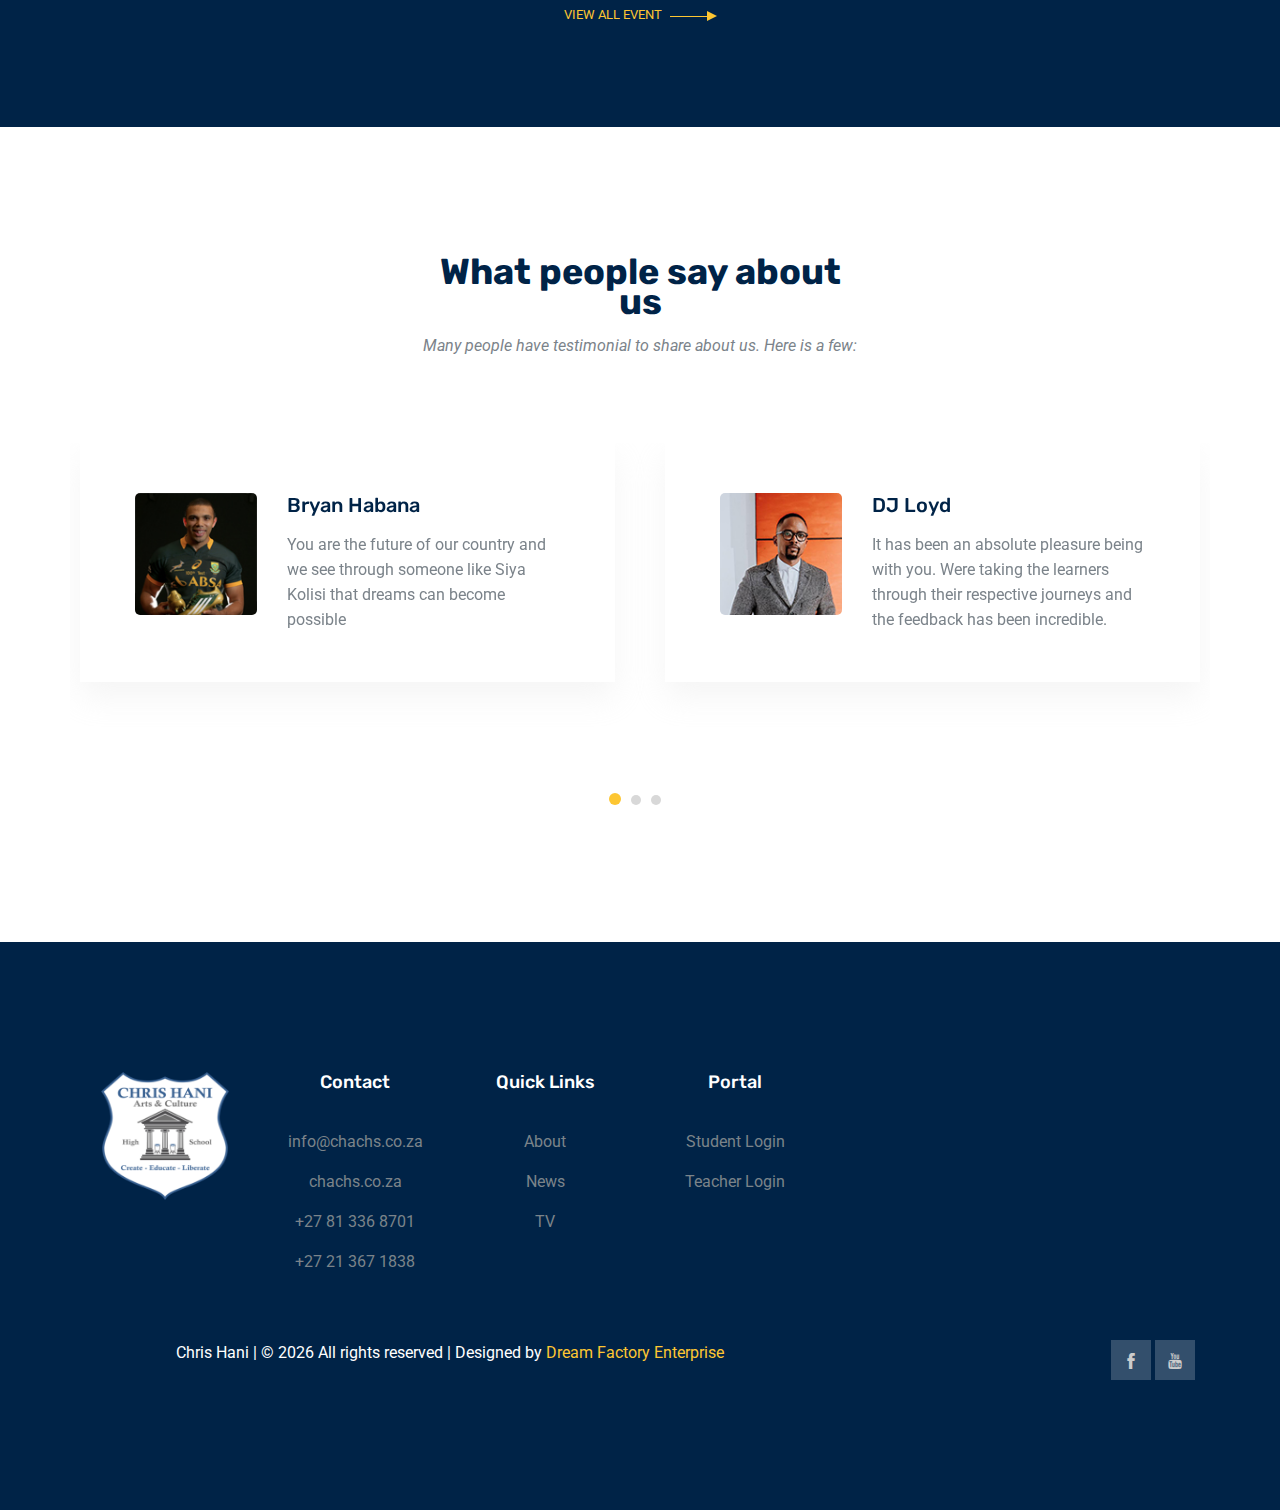
==== commit b948c291: "Update index.html" ====
--- a/index.html
+++ b/index.html
@@ -78,7 +78,7 @@
                                     Ikamva lifikile, litsha, liqondile, liyaqwebezela.
                                 </h2>
                                 <div>
-                                    <a href="https://classroom.chachs.co.za" class="primary-btn2 mb-3 mb-sm-0">Classroom</a>
+                                    <a href="https://classroom.google.com" class="primary-btn2 mb-3 mb-sm-0">Classroom</a>
                                     <a href="https://quickstart.chachs.co.za" class="primary-btn ml-sm-3 ml-0">Quick Start</a>
                                 </div>
                             </div>
